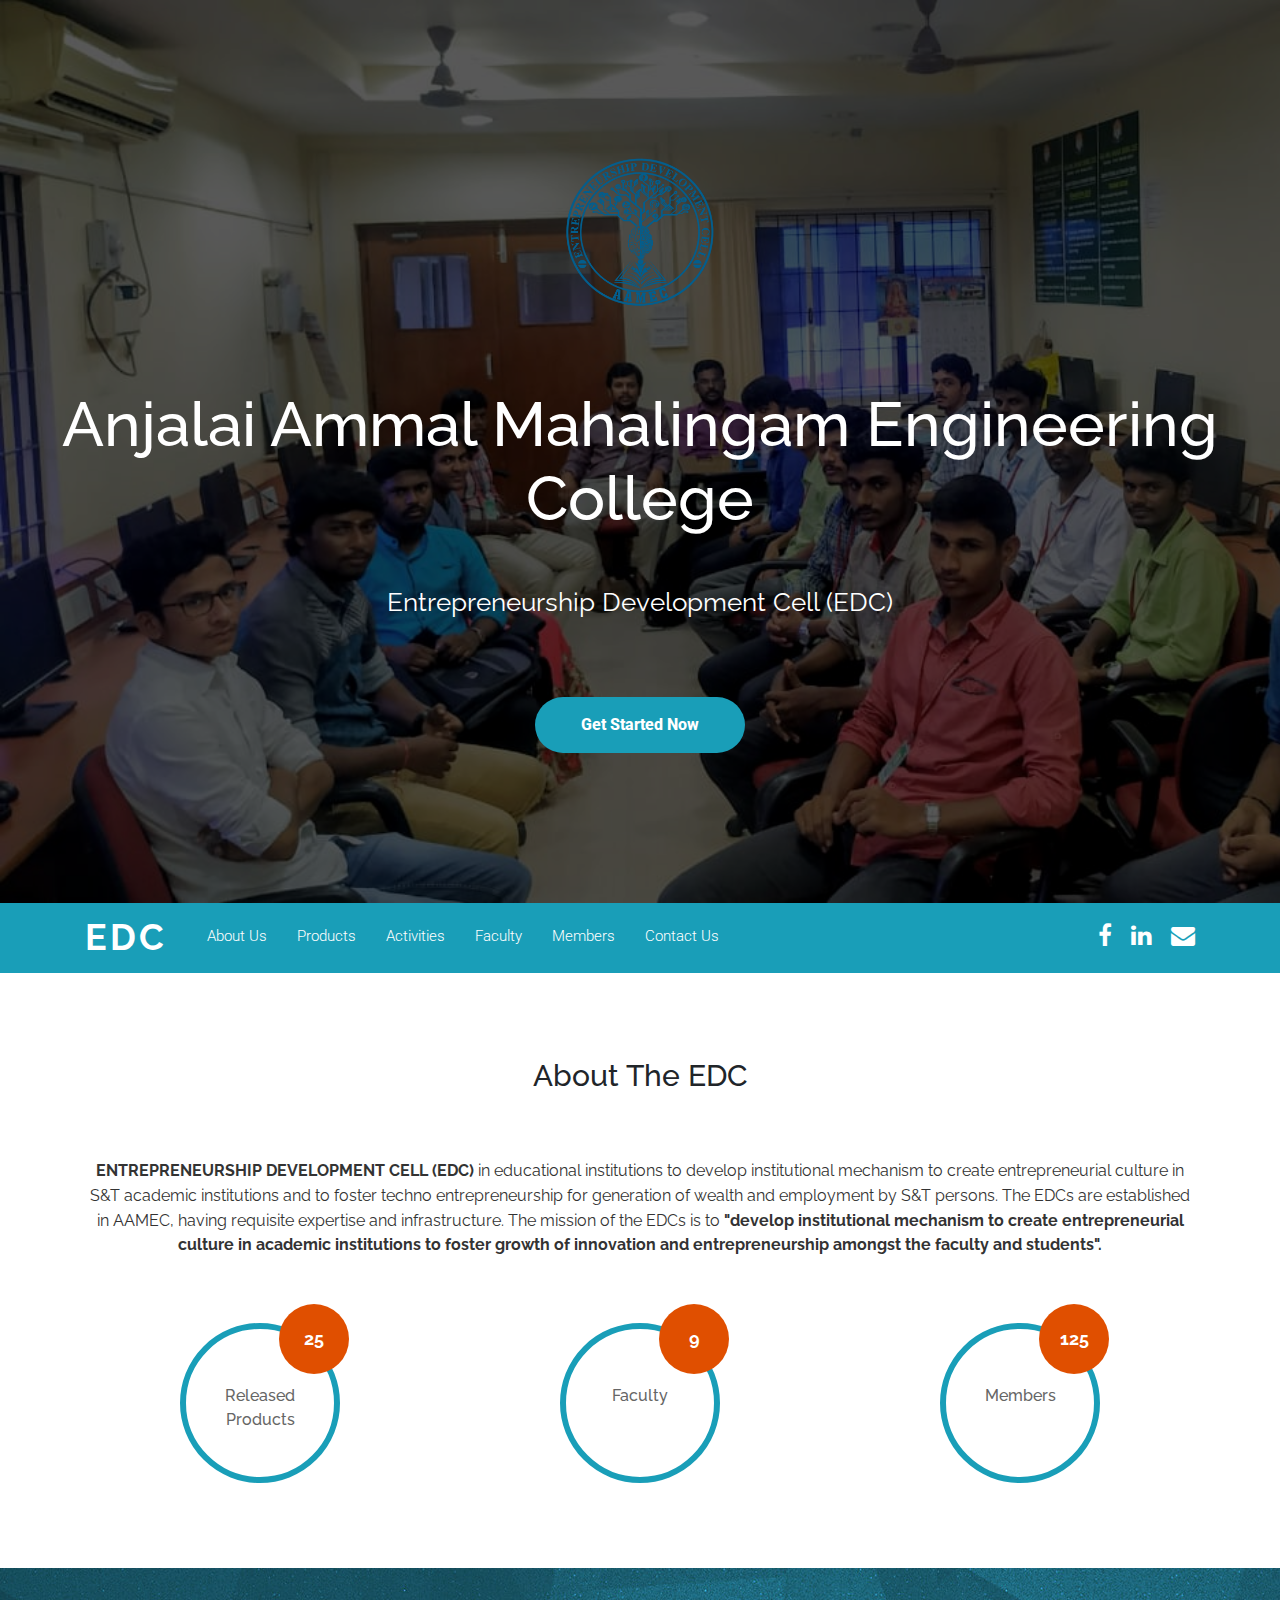
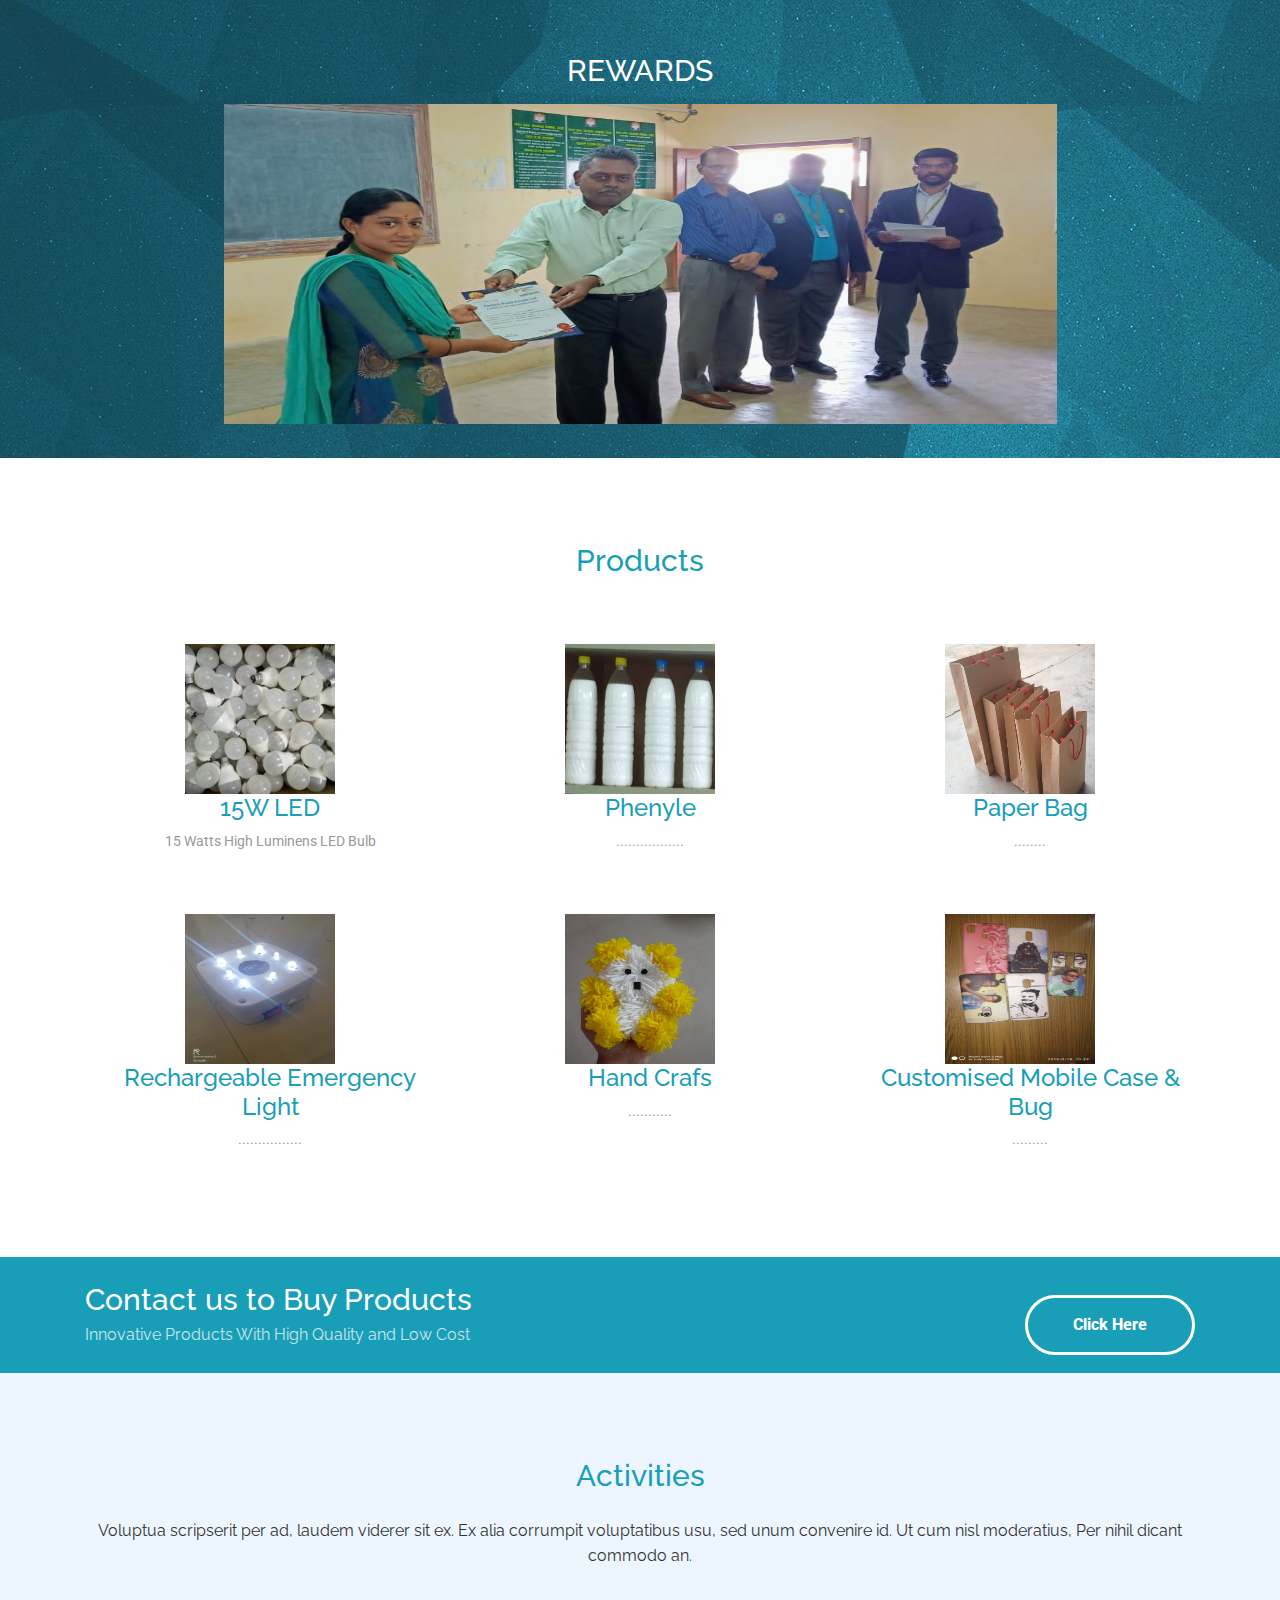
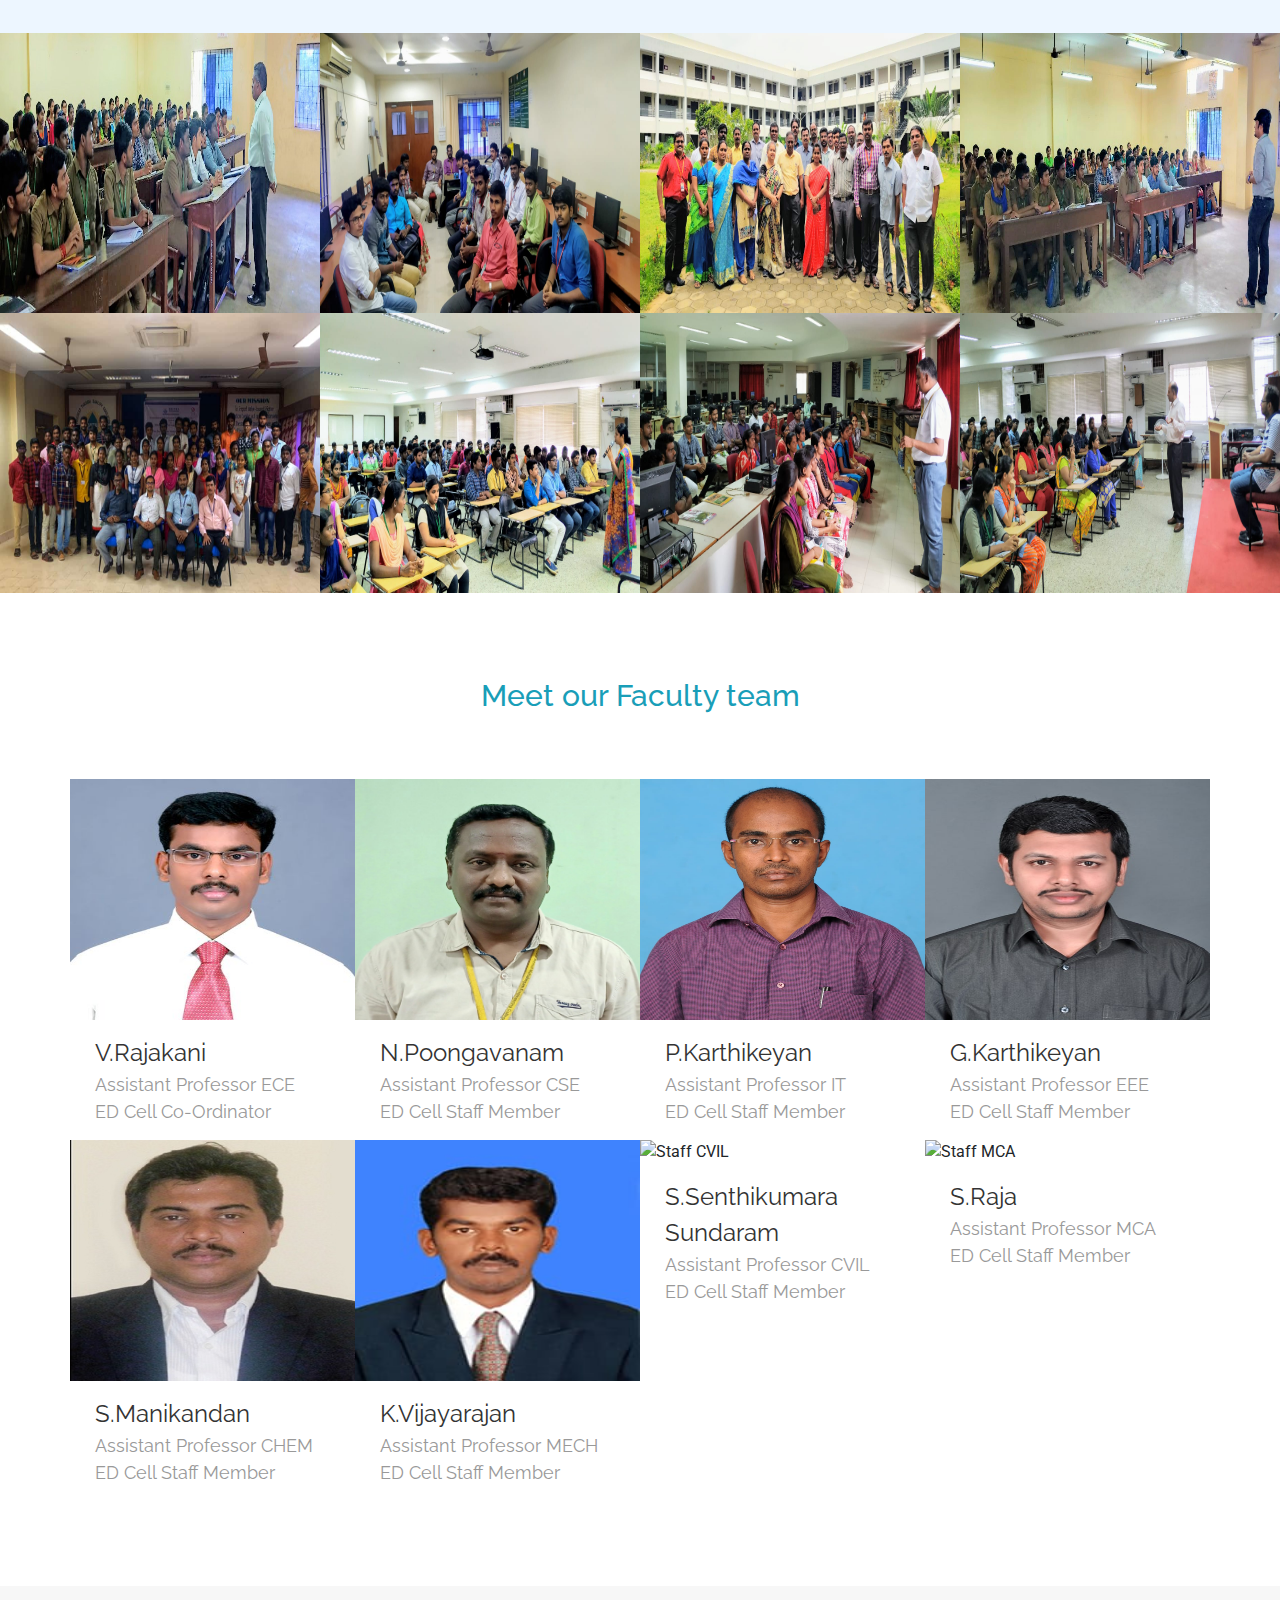
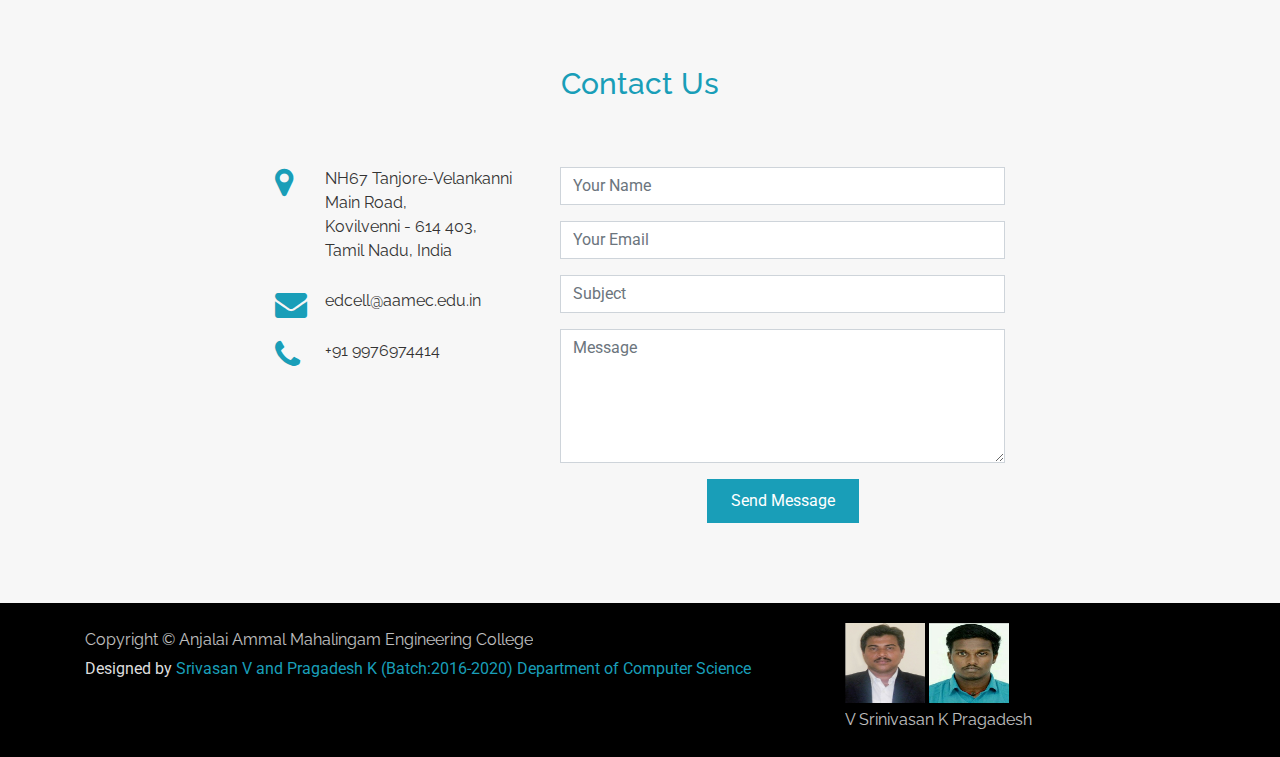
==== index.html @ e1f5ac82 "Add files via upload" ====
<!DOCTYPE html>
<html lang="en">

<head>
  <meta charset="utf-8">
  <title>AAMEC-EDC</title>
  <meta content="width=device-width, initial-scale=1.0" name="viewport">
  <meta content="" name="keywords">
  <meta content="" name="description">

  <!-- Facebook Opengraph integration: https://developers.facebook.com/docs/sharing/opengraph -->
  <meta property="og:title" content="">
  <meta property="og:image" content="">
  <meta property="og:url" content="">
  <meta property="og:site_name" content="">
  <meta property="og:description" content="">

 
  <!-- Favicon -->
  <link href="img/logo.png" rel="icon">

  <!-- Google Fonts -->
  <link href="https://fonts.googleapis.com/css?family=Raleway:400,500,700|Roboto:400,900" rel="stylesheet">

  <!-- Bootstrap CSS File -->
  <link href="lib/bootstrap/css/bootstrap.min.css" rel="stylesheet">

  <!-- Libraries CSS Files -->
  <link href="lib/font-awesome/css/font-awesome.min.css" rel="stylesheet">

  <!-- Main Stylesheet File -->
  <link href="css/style.css" rel="stylesheet">

  
</head>

<body>
  
  <!-- Hero -->

  <section class="hero">
    <div class="container text-center">
      <div class="row">
        
		<div class="col-md-12">
          <a class="hero-brand" href="index.html" title="Home"><img alt="EDC Logo" src="img/logo.png" height="163px" width="163px"></a>
        </div>
      </div>

      <div class="col-md-12">
        <h1>
           Anjalai Ammal Mahalingam Engineering College
          </h1>

        <p class="tagline">
          Entrepreneurship Development Cell (EDC)
        </p>
        <a class="btn btn-full" href="#about">Get Started Now</a>
      </div>
    </div>

  </section>
  <!-- /Hero -->

  <!-- Header -->
  <header id="header">
    <div class="container">

      <div id="logo" class="pull-left">
             <h1><a href="#hero">EDC</a></h1>
      </div>

      <nav id="nav-menu-container">
        <ul class="nav-menu">
          <li><a href="#about">About Us</a></li>
          <li><a href="#Products"> Products</a></li>
          <li><a href="#activities">Activities</a></li>
          <li><a href="#team">Faculty </a></li>
          <li><a href="EDC STUDENTS LIST.pdf"> Members</a></li>
            
          <li><a href="#contact">Contact Us</a></li>
        </ul>
      </nav>
      <!-- #nav-menu-container -->

      <nav class="nav social-nav pull-right d-none d-lg-inline">
        <a href="#"></a> <a href="https://www.facebook.com/AAMEC-EDC-2019-116481949732434/"><i class="fa fa-facebook"></i></a> <a href="#"><i class="fa fa-linkedin"></i></a> <a href="#"><i class="fa fa-envelope"></i></a>
      </nav>
    </div>
  </header>
  <!-- #header -->

  <!-- About -->

  <section class="about" id="about">
    <div class="container text-center">
      <h2>
          About The EDC
		  </h2>

      <p>
        <strong>ENTREPRENEURSHIP DEVELOPMENT CELL (EDC) </strong>in educational institutions to develop institutional mechanism to create entrepreneurial culture in S&T academic institutions and to foster techno entrepreneurship for generation of wealth and employment by S&T persons. The EDCs are established in AAMEC, having requisite expertise and infrastructure. The mission of the EDCs is to <strong>"develop institutional mechanism to create entrepreneurial culture in academic institutions to foster growth of innovation and entrepreneurship amongst the faculty and students".</strong>
      </p>

      <div class="row stats-row">
        

        <div class="stats-col text-center col-md-4 col-sm-6">
         <a href="#Products"><div class="circle">
            <span class="stats-no" data-toggle="counter-up">25</span> Released Products
          </div></a>
        </div>

        <div class="stats-col text-center col-md-4 col-sm-6">
          <a href="#team"><div class="circle">
            <span class="stats-no" data-toggle="counter-up">9</span>Faculty
          </div></a>
        </div>

        <div class="stats-col text-center col-md-4 col-sm-6">
          <a href="EDC STUDENTS LIST.pdf"><div class="circle">
            <span class="stats-no" data-toggle="counter-up">125</span> Members
          </div></a>
        </div>
      </div>
    </div>
  </section>
  <!-- /About -->
  <!-- Parallax -->

  <div class="block bg-primary block-pd-lg block-bg-overlay text-center" data-bg-img="img/parallax-bg.jpg" data-settings='{"stellar-background-ratio": 0.6}' data-toggle="parallax-bg">
    <h2>
       Rewards      </h2>

    
    <img alt="" class="gadgets-img hidden-md-down" src="img/parallax-bg1.jpg" height="320px" width="833px">
  </div>
  <!-- /Parallax -->
  <!-- Products -->
<section class="features" id="Products">
    <div class="container">
      <h2 class="text-center">
          Products
        </h2>

      <div class="row">
        <div class="feature-col col-lg-4 col-xs-12">
          <div class="card card-block text-center">
            <div>
              <div class="feature">
                <img alt="LED Bulb"  src="img/b.jpg" height="150px"> 
              </div>
            </div>
<div>
              <h3>
                  15W LED
                </h3>

              <p>
                15 Watts High Luminens LED Bulb
              </p>
            </div>
  
          </div>
        </div>

        <div class="feature-col col-lg-4 col-xs-12">
          <div class="card card-block text-center">
            <div>
              <div class="feature">
                <img alt="" class="gadgets-img hidden-md-down" src="img/phn.jpg" height="150px" width="150px"> 
              </div>
            </div>
<div>
              <h3>
                  Phenyle
                </h3>

              <p>
                .................
              </p>
            </div>
          </div>
        </div>

        <div class="feature-col col-lg-4 col-xs-12">
          <div class="card card-block text-center">
            <div>
              <div class="feature">
                <img alt="" class="gadgets-img hidden-md-down" src="img/paperbag.jpg" height="150px" width="150px"> 
              </div>
            </div>
<div>
              <h3>
                  Paper Bag
                </h3>

              <p>
                  ........
              </p>
            </div>
          </div>
        </div>
      </div>

      <div class="row">
        <div class="feature-col col-lg-4 col-xs-12">
          <div class="card card-block text-center">
            <div>
              <div class="feature">
                <img alt="" class="gadgets-img hidden-md-down" src="img/elight.jpeg" height="150px" width="150px"> 
              </div>
            </div>
<div>
              <h3>
                  Rechargeable Emergency Light
                </h3>

              <p>
                ................
              </p>
            </div>
          </div>
        </div>

        <div class="feature-col col-lg-4 col-xs-12">
          <div class="card card-block text-center">
            <div>
              <div class="feature">
                <img alt="" class="gadgets-img hidden-md-down" src="img/hand.jpeg" height="150px" width="150px"> 
              </div>
            </div>
<div>
              <h3>
                  Hand Crafs
                </h3>

              <p>
                ...........
              </p>
            </div>
          </div>
        </div>

        <div class="feature-col col-lg-4 col-xs-12">
          <div class="card card-block text-center">
            <div>
              <div class="feature">
                <img alt="" class="gadgets-img hidden-md-down" src="img/mobilecase.jpeg" height="150px" width="150px"> 
              </div>
            </div>
<div>
              <h3>
                  Customised Mobile Case & Bug
                </h3>

              <p>
                .........
              </p>
            </div>
          </div>
        </div>
      </div>
    </div>
  </section>
  <!-- /Products -->  
  <!-- Call to Action -->

  <section class="cta">
    <div class="container">
      <div class="row">
        <div class="col-lg-9 col-sm-12 text-lg-left text-center">
          <h2>
              Contact us to Buy Products
            </h2>

          <p>
           Innovative Products With High Quality and Low Cost  
          </p>
        </div>

        <div class="col-lg-3 col-sm-12 text-lg-right text-center">
          <a class="btn btn-ghost" href="#contact">Click Here</a>
        </div>
      </div>
    </div>
  </section>
  <!-- /Call to Action -->
  <!-- activities -->

  <section class="portfolio" id="activities">
    <div class="container text-center">
      <h2>
          Activities
        </h2>

      <p>
        Voluptua scripserit per ad, laudem viderer sit ex. Ex alia corrumpit voluptatibus usu, sed unum convenire id. Ut cum nisl moderatius, Per nihil dicant commodo an.
      </p>
    </div>

    <div class="portfolio-grid">
      <div class="row">
        <div class="col-lg-3 col-sm-6 col-xs-12">
         <div class="card card-block">
            <img alt="" src="img/pr4.jpg" height="280px" width="640px">
              <div class="portfolio-over">
                <div>
                  <h3 class="card-title">
                    Head of the Institution Speech
                  </h3>

                  <p class="card-text">
                    Motivational Speech On Innovation & Entrepreneurship By Our College Pricipal<b> Dr.S.N.Ramasawamy.</b> 
                  </p>
                </div>
              </div>
          </div> 
        </div>

        <div class="col-lg-3 col-sm-6 col-xs-12">
          <div class="card card-block">
            <img alt="" src="img/pr.jpg" height="280px" width="640px">
              <div class="portfolio-over">
                <div>
                  <h3 class="card-title">
                    ED Cell Meeting
                  </h3>

                  <p class="card-text">
                   ED Cell Meeting for ED Cell Staff and Student Members
                  </p>
                </div>
              </div>
          </div>
        </div>

        <div class="col-lg-3 col-sm-6 col-xs-12">
          <div class="card card-block">
            <img alt="" src="img/pr3.jpg" height="280px" width="640px">
              <div class="portfolio-over">
                <div>
                  <h3 class="card-title">
                    External Exposure For Staffs
                  </h3>

                  <p class="card-text">
                   ED Cell Staff Members Attented Two Weeks Faculty Development Program On Innovation & Entrepreneurship.<br>Sponsored by<br><b>EDI,Ahmedabad | NSTEDB, DST, GoI<br>[DST NIMAT Project 2019-2020]</b>  
                  </p>
                </div>
              </div>
          </div>
        </div>

        <div class="col-lg-3 col-sm-6 col-xs-12">
          <div class="card card-block">
            <img alt="" src="img/porf-1.jpg" height="280px" width="640px">
              <div class="portfolio-over">
                <div>
                  <h3 class="card-title">
                    Awareness Speech
                  </h3>

                  <p class="card-text">
                    Awareness of Entrepreneurship development Motivational speech by EDCstudent coordinator
                  </p>
                </div>
              </div>
          </div>
        </div>
      </div>

      <div class="row">
        <div class="col-lg-3 col-sm-6 col-xs-12">
          <div class="card card-block">
            <img alt="" src="img/pr5.jpg" height="280px" width="640px">
              <div class="portfolio-over">
                <div>
                  <h3 class="card-title">
                    Ideation Camp-SASTRA
                  </h3>

                  <p class="card-text">
                   ED Cell Students Attented 2 Days <b>Ideation Camp</b> At <b>SASTRA University</b>,Vallam.
                  </p>
                </div>
              </div>
          </div>
        </div>

        <div class="col-lg-3 col-sm-6 col-xs-12">
          <div class="card card-block">
            <img alt="" src="img/pr6.jpg" height="280px" width="640px">
              <div class="portfolio-over">
                <div>
                  <h3 class="card-title">
                     Workshop by External
                  </h3>

                  <p class="card-text">
                    Campus Drive Awareness Program
                  </p>
                </div>
              </div>
          </div>
        </div>

        <div class="col-lg-3 col-sm-6 col-xs-12">
          <div class="card card-block">
             <img alt="" src="img/pr7.jpg" height="280px" width="640px">
              <div class="portfolio-over">
                <div>
                  <h3 class="card-title">
                     MHRD Event : Story Telling
                  </h3>

                  <p class="card-text">
                   Story of Successful & Failure Entrepreneur.
                  </p>
                </div>
              </div> 
          </div>
        </div>

        <div class="col-lg-3 col-sm-6 col-xs-12">
          <div class="card card-block">
            <img alt="" src="img/pr8.jpg" height="280px" width="640px">
              <div class="portfolio-over">
                <div>
                  <h3 class="card-title">
                    Workshop by External
                  </h3>

                  <p class="card-text">
                    Awareness Program On innovation & Recent Trends
                  </p>
                </div>
              </div>
          </div>
        </div>
      </div>
    </div>
  </section>
  <!-- /Portfolio -->
  <!-- Team -->

  <section class="team" id="team">
    <div class="container">
      <h2 class="text-center">
          Meet our Faculty team
        </h2>

      <div class="row">
        <div class="col-sm-3 col-xs-6">
          <div class="card card-block">
        <img alt="" class="team-img" src="img/staffece.jpeg"height="241px" width="273px">
              <div class="card-title-wrap">
                <span class="card-title">V.Rajakani</span> <span class="card-text">Assistant Professor ECE<br>ED Cell Co-Ordinator</span>
              </div>
		  </div>
      </div>

      <div class="col-sm-3 col-xs-6">
        <div class="card card-block">
          <img alt="" class="team-img" src="img/staffcse.jpeg" height="241px" width="273px">
              <div class="card-title-wrap">
                <span class="card-title">N.Poongavanam</span> <span class="card-text">Assistant Professor CSE<br>ED Cell Staff Member</span>
              </div>
		</div>
      </div>

    <div class="col-sm-3 col-xs-6">
      <div class="card card-block">
         <img alt="" class="team-img" src="img/staffit.jpeg" height="241px" width="273px">
              <div class="card-title-wrap">
                <span class="card-title">P.Karthikeyan</span> <span class="card-text">Assistant Professor IT<br>ED Cell Staff Member</span>
              </div>
       </div>
    </div>

    <div class="col-sm-3 col-xs-6">
      <div class="card card-block">
         <img alt="" class="team-img" src="img/staffeee.jpeg" height="241px" width="273px">
              <div class="card-title-wrap">
                <span class="card-title">G.Karthikeyan </span> <span class="card-text">Assistant Professor EEE<br>ED Cell Staff Member</span>
              </div>           
    </div>
    </div>
    </div>
	<div class="row">
        <div class="col-sm-3 col-xs-6">
          <div class="card card-block">
            <img alt="" class="team-img" src="img/staffchem.jpeg" height="241px" width="273px">
              <div class="card-title-wrap">
                <span class="card-title">S.Manikandan </span> <span class="card-text">Assistant Professor CHEM<br>ED Cell Staff Member</span>
              </div>              
        </div>
      </div>

      <div class="col-sm-3 col-xs-6">
        <div class="card card-block">
          <img alt="" class="team-img" src="img/staffmech.jpeg"height="241px" width="273px">
              <div class="card-title-wrap">
                <span class="card-title">K.Vijayarajan</span> <span class="card-text">Assistant Professor MECH<br>ED Cell Staff Member</span>
              </div>              
      </div>
    </div>

    <div class="col-sm-3 col-xs-6">
      <div class="card card-block">
        <img alt="Staff CVIL" class="team-img" src="img/staffcvil.jpg">
              <div class="card-title-wrap">
                <span class="card-title">S.Senthikumara<br>Sundaram</span> <span class="card-text">Assistant Professor CVIL<br>ED Cell Staff Member</span>
              </div>              
    </div>
    </div>

    <div class="col-sm-3 col-xs-6">
      <div class="card card-block">
        <img alt="Staff MCA" class="team-img" src="img/staffmca.jpg">
              <div class="card-title-wrap">
                <span class="card-title">S.Raja</span> <span class="card-text">Assistant Professor MCA<br>ED Cell Staff Member</span>
              </div>             
    </div>
    </div>
    </div>
    </div>
    </div>
	
  </section>
  <!-- /Team -->
  <!-- @component: footer -->

  <section id="contact">
    <div class="container">
      <div class="row">
        <div class="col-md-12 text-center">
          <h2 class="section-title">Contact Us</h2>
        </div>
      </div>

      <div class="row justify-content-center">
        <div class="col-lg-3 col-md-4">
          <div class="info">
            <div>
              <i class="fa fa-map-marker"></i>
              <p>NH67 Tanjore-Velankanni Main Road,<br>Kovilvenni - 614 403,<br>Tamil Nadu, India</p>
            </div>

            <div>
              <i class="fa fa-envelope"></i>
              <p>edcell@aamec.edu.in</p>
            </div>

            <div>
              <i class="fa fa-phone"></i>
              <p>+91 9976974414</p>
            </div>

          </div>
        </div>

        <div class="col-lg-5 col-md-8">
          <div class="form">
            <div id="sendmessage">Your message has been sent. Thank you!</div>
            <div id="errormessage"></div>
            <form action="mail.php" method="post" role="form" class="contactForm">
              <div class="form-group">
                <input type="text" name="name" class="form-control" id="name" placeholder="Your Name" data-rule="minlen:4" data-msg="Please enter at least 4 chars" />
                <div class="validation"></div>
              </div>
              <div class="form-group">
                <input type="email" class="form-control" name="email" id="email" placeholder="Your Email" data-rule="email" data-msg="Please enter a valid email" />
                <div class="validation"></div>
              </div>
              <div class="form-group">
                <input type="text" class="form-control" name="subject" id="subject" placeholder="Subject" data-rule="minlen:4" data-msg="Please enter at least 8 chars of subject" />
                <div class="validation"></div>
              </div>
              <div class="form-group">
                <textarea class="form-control" name="message" rows="5" data-rule="required" data-msg="Please write something for us" placeholder="Message"></textarea>
                <div class="validation"></div>
              </div>
              <div class="text-center"><button type="submit">Send Message</button></div>
            </form>
          </div>
        </div>

      </div>
    </div>
  </section>

  <footer class="site-footer">
    <div class="bottom">
      <div class="container">
        <div class="row">

          <div class="col-lg-8 col-xs-12 text-lg-left text-center">
            <p class="copyright-text">
            Copyright © Anjalai Ammal Mahalingam Engineering College

            </p>
            <div class="credits">
              <!--
                All the links in the footer should remain intact.
                You can delete the links only if you purchased the pro version.
                Licensing information: https://bootstrapmade.com/license/
                Purchase the pro version with working PHP/AJAX contact form: https://bootstrapmade.com/buy/?theme=Bell
              -->
             Designed by <a href="#">Srivasan V  and Pragadesh K (Batch:2016-2020) Department of Computer Science</a>
            </div>
          </div>

          <div class="col-lg-4 col-xs-12 text-lg-left text-center">
            <img alt="" class="team-img" src="img/staffchem.jpeg" height="80px" width="80px">
			<img alt="" class="team-img" src="img/prag.jpeg" height="80px" width="80px">
            <br><p class="copyright-text">V Srinivasan K Pragadesh </p>		
          </div>

        </div>
      </div>
    </div>
  </footer>
  <a class="scrolltop" href="#"><span class="fa fa-angle-up"></span></a>


  <!-- Required JavaScript Libraries -->
  <script src="lib/jquery/jquery.min.js"></script>
  <script src="lib/jquery/jquery-migrate.min.js"></script>
  <script src="lib/superfish/hoverIntent.js"></script>
  <script src="lib/superfish/superfish.min.js"></script>
  <script src="lib/tether/js/tether.min.js"></script>
  <script src="lib/stellar/stellar.min.js"></script>
  <script src="lib/bootstrap/js/bootstrap.bundle.min.js"></script>
  <script src="lib/counterup/counterup.min.js"></script>
  <script src="lib/waypoints/waypoints.min.js"></script>
  <script src="lib/easing/easing.js"></script>
  <script src="lib/stickyjs/sticky.js"></script>
  <script src="lib/parallax/parallax.js"></script>
  <script src="lib/lockfixed/lockfixed.min.js"></script>

  <!-- Template Specisifc Custom Javascript File -->
  <script src="js/custom.js"></script>

  <script src="contactform/contactform.js"></script>

</body>
</html>
---- css/style.css ----
/*
    Theme Name: Bell
    Theme URL: https://bootstrapmade.com/bell-free-bootstrap-4-template/
    Author: BootstrapMade.com
    Author URL: https://bootstrapmade.com
*/

h1,
h2,
h3,
h4,
h5,
h6 {
  font-family: "Raleway", Helvetica, Arial, sans-serif;
}

p {
  line-height: 1.55;
  color: #333;
  font-size: 400;
  font-family: "Raleway", Helvetica, Arial, sans-serif;
}

h1 {
  font-size: 62px;
}

h2 {
  font-size: 30px;
  margin-bottom: 65px;
}

h3 {
  font-size: 24px;
}

h4 {
  font-size: 18px;
}

/* ==================================================
  General
  ================================================== */

a {
  transition: 0.5s;
}

/* ==================================================
  Elements
  ================================================== */

.btn {
  background-color: #199EB8;
  font-family: "Roboto", Helvetica, Arial, sans-serif;
  font-weight: 800;
  color: #fff;
  padding: 15px 45px;
  border-radius: 50px;
}

.btn:hover {
  background-color: #E04F00;
  color: #fff;
}

.btn:focus {
  color: #fff;
}

.btn-ghost {
  border: 3px solid #fff;
  background-color: transparent;
}

.btn-ghost:hover {
  background-color: #fff;
  color: #199EB8;
}

section {
  padding: 85px 0;
}

.card {
  position: relative;
  padding: 0;
  border: 0;
  border-radius: 0;
  margin: 0;
  overflow: hidden;
}

a:hover {
  text-decoration: none !important;
}

.scrolltop {
  display: none;
  position: fixed;
  bottom: 15px;
  right: 15px;
  width: 42px;
  height: 42px;
  border-radius: 50%;
  background: #199EB8;
  color: #fff;
  text-align: center;
  font-size: 24px;
}

.scrolltop:hover,
.scrolltop:active,
.scrolltop:focus {
  color: #fff !important;
  opacity: .75;
}

/* ==================================================
  Hero Styling
================================================== */

.hero {
  display: table;
  position: relative;
  background-image: url(../img/cover.jpg);
  background-size: cover;
  padding: 150px 0;
  color: #fff;
  width: 100%;
  height: 100vh;
}

.hero:after {
  content: '';
  z-index: 0;
  position: absolute;
  background: rgba(0, 0, 0, 0.65);
  width: 100%;
  height: 100%;
  left: 0;
  top: 0;
}

.hero .container {
  position: relative;
  z-index: 1;
  text-align: center;
  display: table-cell;
  vertical-align: middle;
  width: 100%;
}

.hero-brand {
  margin-bottom: 75px;
  display: inline-block;
}

.hero-brand:hover {
  opacity: .75;
}

.tagline {
  font-family: "Raleway", Helvetica, Arial, sans-serif;
  font-size: 26px;
  margin: 45px 0 75px 0;
  color: #fff;
}

/* ==================================================
  Header Styling
================================================== */

#header {
  background: #199EB8;
  height: 70px;
}

#header #logo {
  margin: 14px 25px 0 0;
}

#header #logo h1 {
  font-size: 36px;
  margin: 0;
  padding: 2px 0;
  line-height: 1;
  font-family: "Raleway", Helvetica, Arial, sans-serif;
  font-weight: 700;
  letter-spacing: 3px;
  text-transform: uppercase;
}

#header #logo h1 a,
#header #logo h1 a:hover {
  color: #fff;
}

#header #logo img {
  padding: 0;
  margin: 0;
  max-height: 40px;
}

#header .social-nav {
  margin-top: 15px;
}

#header .social-nav a {
  font-size: 24px;
  margin-left: 15px;
  color: #fff;
}

#header .social-nav a:hover {
  color: rgba(255, 255, 255, 0.75);
}

/*--------------------------------------------------------------
# Navigation Menu
--------------------------------------------------------------*/

/* Nav Menu Essentials */

.nav-menu,
.nav-menu * {
  margin: 0;
  padding: 0;
  list-style: none;
}

.nav-menu ul {
  position: absolute;
  display: none;
  top: 100%;
  left: 0;
  z-index: 99;
}

.nav-menu li {
  position: relative;
  white-space: nowrap;
}

.nav-menu > li {
  float: left;
}

.nav-menu li:hover > ul,
.nav-menu li.sfHover > ul {
  display: block;
}

.nav-menu ul ul {
  top: 0;
  left: 100%;
}

.nav-menu ul li {
  min-width: 180px;
}

/* Nav Menu Arrows */

.sf-arrows .sf-with-ul {
  padding-right: 30px;
}

.sf-arrows .sf-with-ul:after {
  content: "\f107";
  position: absolute;
  right: 15px;
  font-family: FontAwesome;
  font-style: normal;
  font-weight: normal;
}

.sf-arrows ul .sf-with-ul:after {
  content: "\f105";
}

/* Nav Meu Container */

#nav-menu-container {
  margin: 0;
}

/* Nav Meu Styling */

.nav-menu a {
  padding: 22px 15px 18px 15px;
  text-decoration: none;
  display: inline-block;
  color: #fff;
  font-family: "Roboto", Helvetica, Arial, sans-serif;
  font-weight: 300;
  font-size: 15px;
  outline: none;
}

.nav-menu a:hover,
.nav-menu li:hover > a,
.nav-menu .menu-active > a {
  color: rgba(255, 255, 255, 0.75);
}

.nav-menu ul {
  margin: 4px 0 0 15px;
  box-shadow: 0px 0px 1px 1px rgba(0, 0, 0, 0.08);
}

.nav-menu ul li {
  background: #fff;
  border-top: 1px solid #f4f4f4;
}

.nav-menu ul li:first-child {
  border-top: 0;
}

.nav-menu ul li:hover {
  background: #199EB8;
  transition: 0.3s;
}

.nav-menu ul li a {
  color: #333;
  transition: none;
  padding: 10px 15px;
}

.nav-menu ul li a:hover {
  color: #fff;
}

.nav-menu ul ul {
  margin: 0;
}

/* Mobile Nav Toggle */

#mobile-nav-toggle {
  position: fixed;
  right: 0;
  top: 0;
  z-index: 999;
  margin: 8px 10px 0 0;
  border: 0;
  background: none;
  font-size: 24px;
  display: none;
  transition: all 0.4s;
  outline: none;
  cursor: pointer;
}

#mobile-nav-toggle i {
  color: #fff;
}

/* Mobile Nav Styling */

#mobile-nav {
  position: fixed;
  top: 0;
  padding-top: 18px;
  bottom: 0;
  z-index: 998;
  background: rgba(0, 0, 0, 0.9);
  left: -260px;
  width: 260px;
  overflow-y: auto;
  transition: 0.4s;
}

#mobile-nav ul {
  padding: 0;
  margin: 0;
  list-style: none;
}

#mobile-nav ul li {
  position: relative;
}

#mobile-nav ul li a {
  color: #fff;
  font-size: 16px;
  overflow: hidden;
  padding: 10px 22px 10px 15px;
  position: relative;
  text-decoration: none;
  width: 100%;
  display: block;
  outline: none;
}

#mobile-nav ul li a:hover {
  color: #fff;
}

#mobile-nav ul li li {
  padding-left: 30px;
}

#mobile-nav ul .menu-has-children i {
  position: absolute;
  right: 0;
  z-index: 99;
  padding: 15px;
  cursor: pointer;
  color: #fff;
}

#mobile-nav ul .menu-has-children i.fa-chevron-up {
  color: #199EB8;
}

#mobile-nav ul .menu-item-active {
  color: #199EB8;
}

#mobile-body-overly {
  width: 100%;
  height: 100%;
  z-index: 997;
  top: 0;
  left: 0;
  position: fixed;
  background: rgba(0, 0, 0, 0.6);
  display: none;
}

/* Mobile Nav body classes */

body.mobile-nav-active {
  overflow: hidden;
}

body.mobile-nav-active #mobile-nav {
  left: 0;
}

body.mobile-nav-active #mobile-nav-toggle {
  color: #fff;
}

/* ==================================================
  Stats Styling
================================================== */

.stats-row {
  margin-top: 65px;
}

.stats-col .circle {
  display: inline-block;
  width: 160px;
  height: 160px;
  font-family: "Raleway", Helvetica, Arial, sans-serif;
  font-weight: 500;
  color: #666;
  border: 6px solid #199EB8;
  border-radius: 50%;
  padding: 55px 25px 0 25px;
  position: relative;
}

.stats-col .circle .stats-no {
  color: #fff;
  width: 70px;
  height: 70px;
  line-height: 70px;
  top: -25px;
  right: -15px;
  font-family: "Raleway", Helvetica, Arial, sans-serif;
  font-size: 18px;
  background-color: #E04F00;
  position: absolute;
  border-radius: 50%;
  font-weight: 700;
}

/* ==================================================
  Parallax Styling
  ================================================== */

.block {
  color: #fff;
  height: 490px;
  overflow: hidden;
  padding-top: 85px;
}

.block h2 {
  text-transform: uppercase;
  margin-bottom: 15px;
}

.block p {
  color: #fff;
  margin-bottom: 45px;
}

/* ==================================================
  Features Styling
  ================================================== */

.features {
  padding-bottom: 45px;
}

.features h2 {
  color: #199EB8;
}

.feature-col {
  display: table;
  padding-bottom: 45px;
}

.feature-col > div > div {
  display: table-cell;
  vertical-align: middle;
}

.feature-col > div > div:last-child {
  padding-left: 20px;
}

.feature-col .feature-icon {
  width: 70px;
  height: 70px;
  margin-bottom: 15px;
  background: #199EB8;
  color: #fff;
  font-size: 24px;
  text-align: center;
  line-height: 70px;
  border-radius: 50%;
  display: inline-block;
}

.feature-col h3 {
  color: #199EB8;
}

.feature-col p {
  font-family: "Roboto", Helvetica, Arial, sans-serif;
  font-size: 14px;
  color: #999;
}

/* ==================================================
  Call-to-action Styling
  ================================================== */

.cta {
  background-color: #199EB8;
  padding: 25px 0;
}

.cta h2 {
  margin-bottom: 5px;
}

.cta h2,
.cta p {
  color: #fff;
}

.cta p {
  margin-bottom: 0;
  opacity: .75;
}

.cta .btn-ghost {
  position: relative;
  top: 13px;
}

/* ==================================================
  Portfolio Styling
  ================================================== */

.portfolio {
  background-color: #edf6ff;
  padding-bottom: 0;
}

.portfolio h2 {
  color: #199EB8;
  margin-bottom: 25px;
}

.portfolio-grid {
  margin-top: 65px;
}

.portfolio-grid .row {
  margin: 0;
}

.portfolio-grid .row > div {
  padding: 0;
}

.portfolio-grid .row > div .card img {
  width: 100%;
}

.portfolio-grid .row > div .card .portfolio-over {
  position: absolute;
  display: table-cell;
  vertical-align: middle;
  width: 100%;
  height: 100%;
  background: rgba(0, 0, 0, 0.8);
  top: 0;
  left: 0;
  text-align: center;
  opacity: 0;
  visibility: hidden;
  transition: all 0.3s ease;
}

.portfolio-grid .row > div .card .portfolio-over > div {
  position: relative;
  top: 50%;
  -webkit-transform: translateY(-50%);
  transform: translateY(-50%);
}

.portfolio-grid .row > div .card .portfolio-over .card-title {
  color: #fff;
  font-size: 30px;
}

.portfolio-grid .row > div .card .portfolio-over .card-text {
  color: #fff;
  opacity: .75;
  padding: 0 45px;
}

.portfolio-grid .row > div .card:hover .portfolio-over {
  opacity: 1;
  visibility: visible;
}

/* ==================================================
  Team Styling
  ================================================== */

.team h2 {
  color: #199EB8;
}

.team .col-sm-3 {
  padding: 0;
}

.team .card > a {
  display: block;
}

.team .card img {
  width: 100%;
}

.team .card h4 {
  color: #fff;
  text-transform: uppercase;
}

.team .card p {
  font-size: 11px;
  color: #fff;
  opacity: .75;
  margin: 0;
  padding: 0 35px;
}

.team .card .social-nav {
  margin-bottom: 45px;
}

.team .card .social-nav a {
  color: #fff;
  font-size: 16px;
  margin: 0 4px;
}

.team .card .social-nav a:hover {
  opacity: .75;
}

.team .card:hover .team-over {
  opacity: 1;
  visibility: visible;
}

.team .card:hover .card-title-wrap {
  background-color: #199EB8;
}

.team .card:hover .card-title-wrap .card-title,
.team .card:hover .card-title-wrap .card-text {
  color: #fff;
}

.team .team-over {
  padding-top: 45px;
  position: absolute;
  width: 100%;
  height: 100%;
  background: rgba(0, 0, 0, 0.8);
  top: 0;
  left: 0;
  text-align: center;
  opacity: 0;
  visibility: hidden;
  transition: all 0.3s ease;
}

.team .card-title-wrap {
  padding: 15px 25px;
  position: relative;
  z-index: 9;
  background-color: #fff;
}

.team .card-title-wrap .card-title,
.team .card-title-wrap .card-text {
  font-family: "Raleway", Helvetica, Arial, sans-serif;
  display: block;
  margin: 0;
}

.team .card-title-wrap .card-title {
  font-size: 24px;
  color: #333;
}

.team .card-title-wrap .card-text {
  font-size: 18px;
  color: #999;
}

/* ==================================================
  Contact Section
  ================================================== */

#contact {
  background: #f7f7f7;
  padding: 80px 0;
}

#contact h2 {
  font-family: "Raleway", Helvetica, Arial, sans-serif;
  color: #199EB8;
}

#contact .info i {
  font-size: 32px;
  color: #199EB8;
  float: left;
}

#contact .info p {
  padding: 0 0 10px 50px;
  line-height: 24px;
}

#contact .form #sendmessage {
  color: #199EB8;
  border: 1px solid #199EB8;
  display: none;
  text-align: center;
  padding: 15px;
  font-weight: 600;
  margin-bottom: 15px;
}

#contact .form #errormessage {
  color: red;
  display: none;
  border: 1px solid red;
  text-align: center;
  padding: 15px;
  font-weight: 600;
  margin-bottom: 15px;
}

#contact .form #sendmessage.show,
#contact .form #errormessage.show,
#contact .form .show {
  display: block;
}

#contact .form .validation {
  color: red;
  display: none;
  margin: 0 0 20px;
  font-weight: 400;
  font-size: 13px;
}

#contact .form input,
#contact .form textarea {
  border-radius: 0;
  box-shadow: none;
}

#contact .form button[type="submit"] {
  background: #199EB8;
  border: 0;
  padding: 10px 24px;
  color: #fff;
  transition: 0.4s;
}

#contact .form button[type="submit"]:hover {
  background: #23c2e1;
}

/* ==================================================
  Footer Styling
  ================================================== */

.site-footer {
  background-color: #111;
  padding: 0;
}

.site-footer h2,
.site-footer p {
  color: #fff;
}

.site-footer p {
  opacity: .75;
  line-height: 2.0925;
}

.site-footer h2,
.site-footer .btn {
  margin-bottom: 25px;
}

.site-footer .social-nav a {
  color: #fff;
  opacity: .25;
}

.site-footer .social-nav a:hover {
  opacity: 1;
}

.site-footer .bottom {
  background-color: #000;
  padding: 20px 0;
}

.site-footer .bottom .list-inline,
.site-footer .bottom p {
  margin: 0;
}

.site-footer .bottom .list-inline {
  position: relative;
  top: 5px;
}

.site-footer .bottom .list-inline a {
  color: #fff;
  font-family: "Roboto", Helvetica, Arial, sans-serif;
  margin-right: 15px;
}

.site-footer .bottom .list-inline a:hover {
  color: #199EB8;
}

.site-footer .credits {
  color: #ddd;
}

.site-footer .credits a {
  color: #199EB8;
}

/* ==================================================
  Responsive Styling
  ================================================== */

@media (max-width: 768px) {
  #header {
    height: 50px;
  }

  #header #logo {
    margin: 10px 0 0 0;
  }

  #header #logo h1 {
    padding: 2px 0;
    font-size: 26px;
  }

  #header #logo img {
    max-height: 30px;
  }

  #nav-menu-container {
    display: none;
  }

  #mobile-nav-toggle {
    display: inline;
  }
}

@media (max-width: 767px) {
  .block {
    padding-left: 30px;
    padding-right: 30px;
  }
}

@media (max-width: 61.9em) {
  section,
  .block,
  .cta {
    padding: 35px 0;
  }

  .features {
    padding-bottom: 5px;
  }

  p,
  .block p {
    margin: 0;
  }

  .hero-brand {
    margin-bottom: 35px;
  }

  .tagline {
    margin: 35px 0;
  }

  h1 {
    font-size: 32px;
    margin: 0;
  }

  h2,
  .tagline {
    font-size: 24px;
  }

  h2 {
    margin-bottom: 25px;
  }

  h3 {
    font-size: 14px;
  }

  .hero {
    padding: 75px 0;
  }

  .stats-col {
    margin-bottom: 25px;
  }

  .block {
    height: auto;
  }

  .feature-col {
    padding-bottom: 30px;
  }

  .portfolio-grid .card h3.card-title {
    font-size: 18px !important;
  }

  .portfolio-grid .card .card-text {
    font-size: 13px;
  }

  .team .team-over {
    padding-top: 20px;
  }

  .team .card .social-nav {
    margin-bottom: 15px;
    padding: 0;
  }

  .site-footer .social-nav {
    margin-bottom: 35px;
  }

  .site-footer .list-inline {
    text-align: center;
    padding-bottom: 15px;
  }

  .site-footer .list-inline li {
    display: inline-block;
  }
}
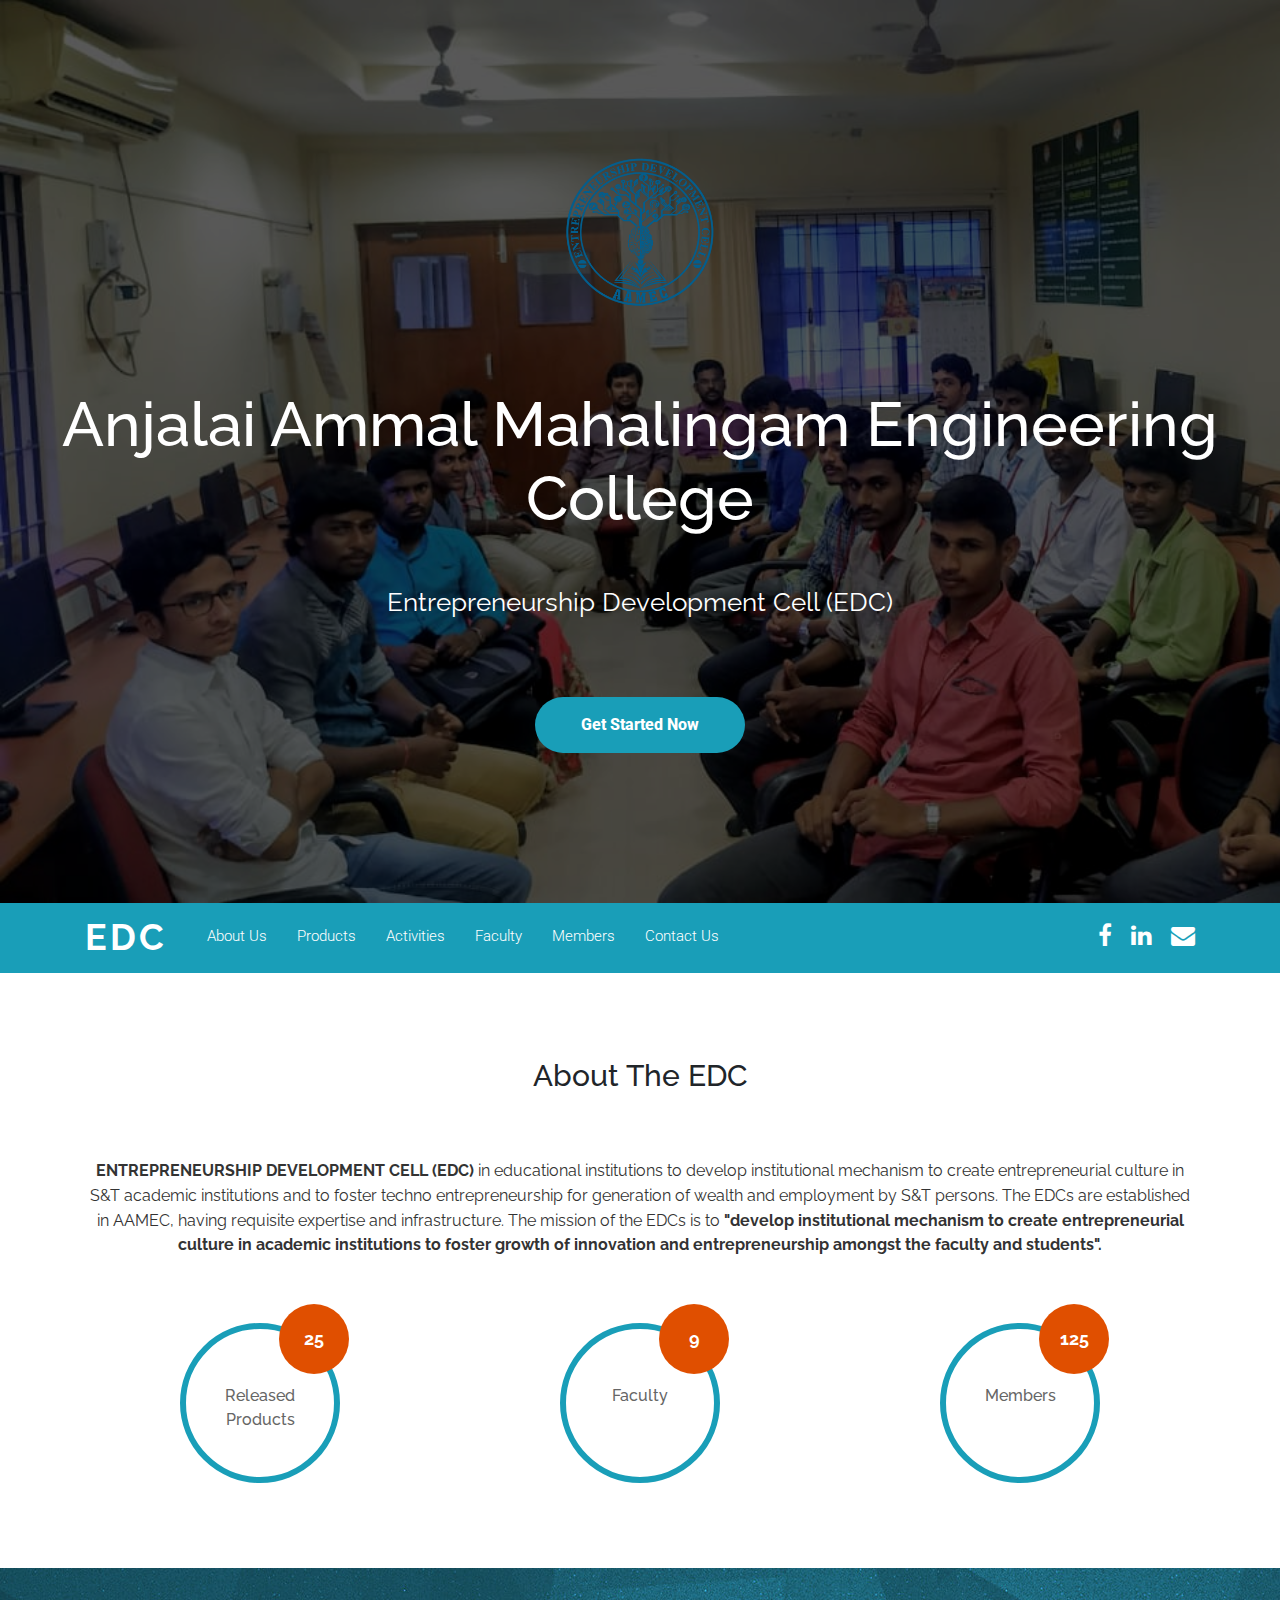
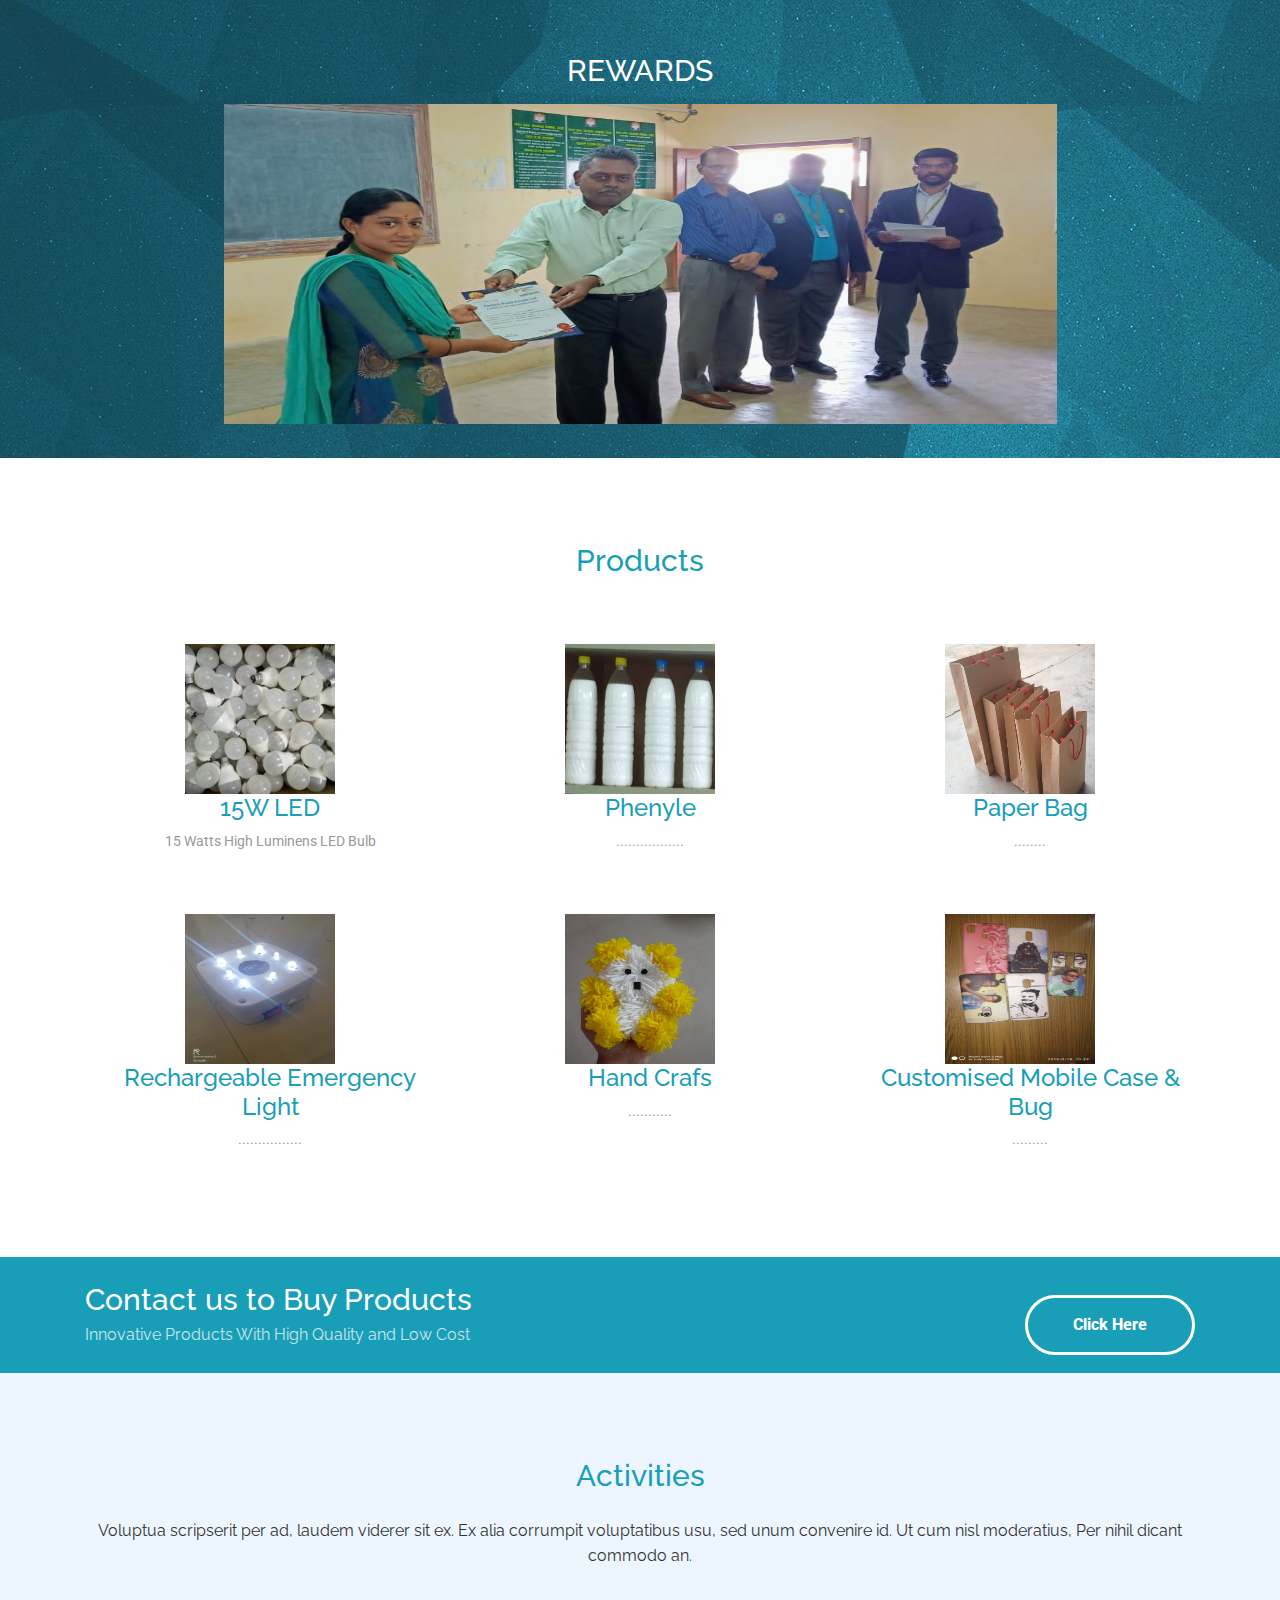
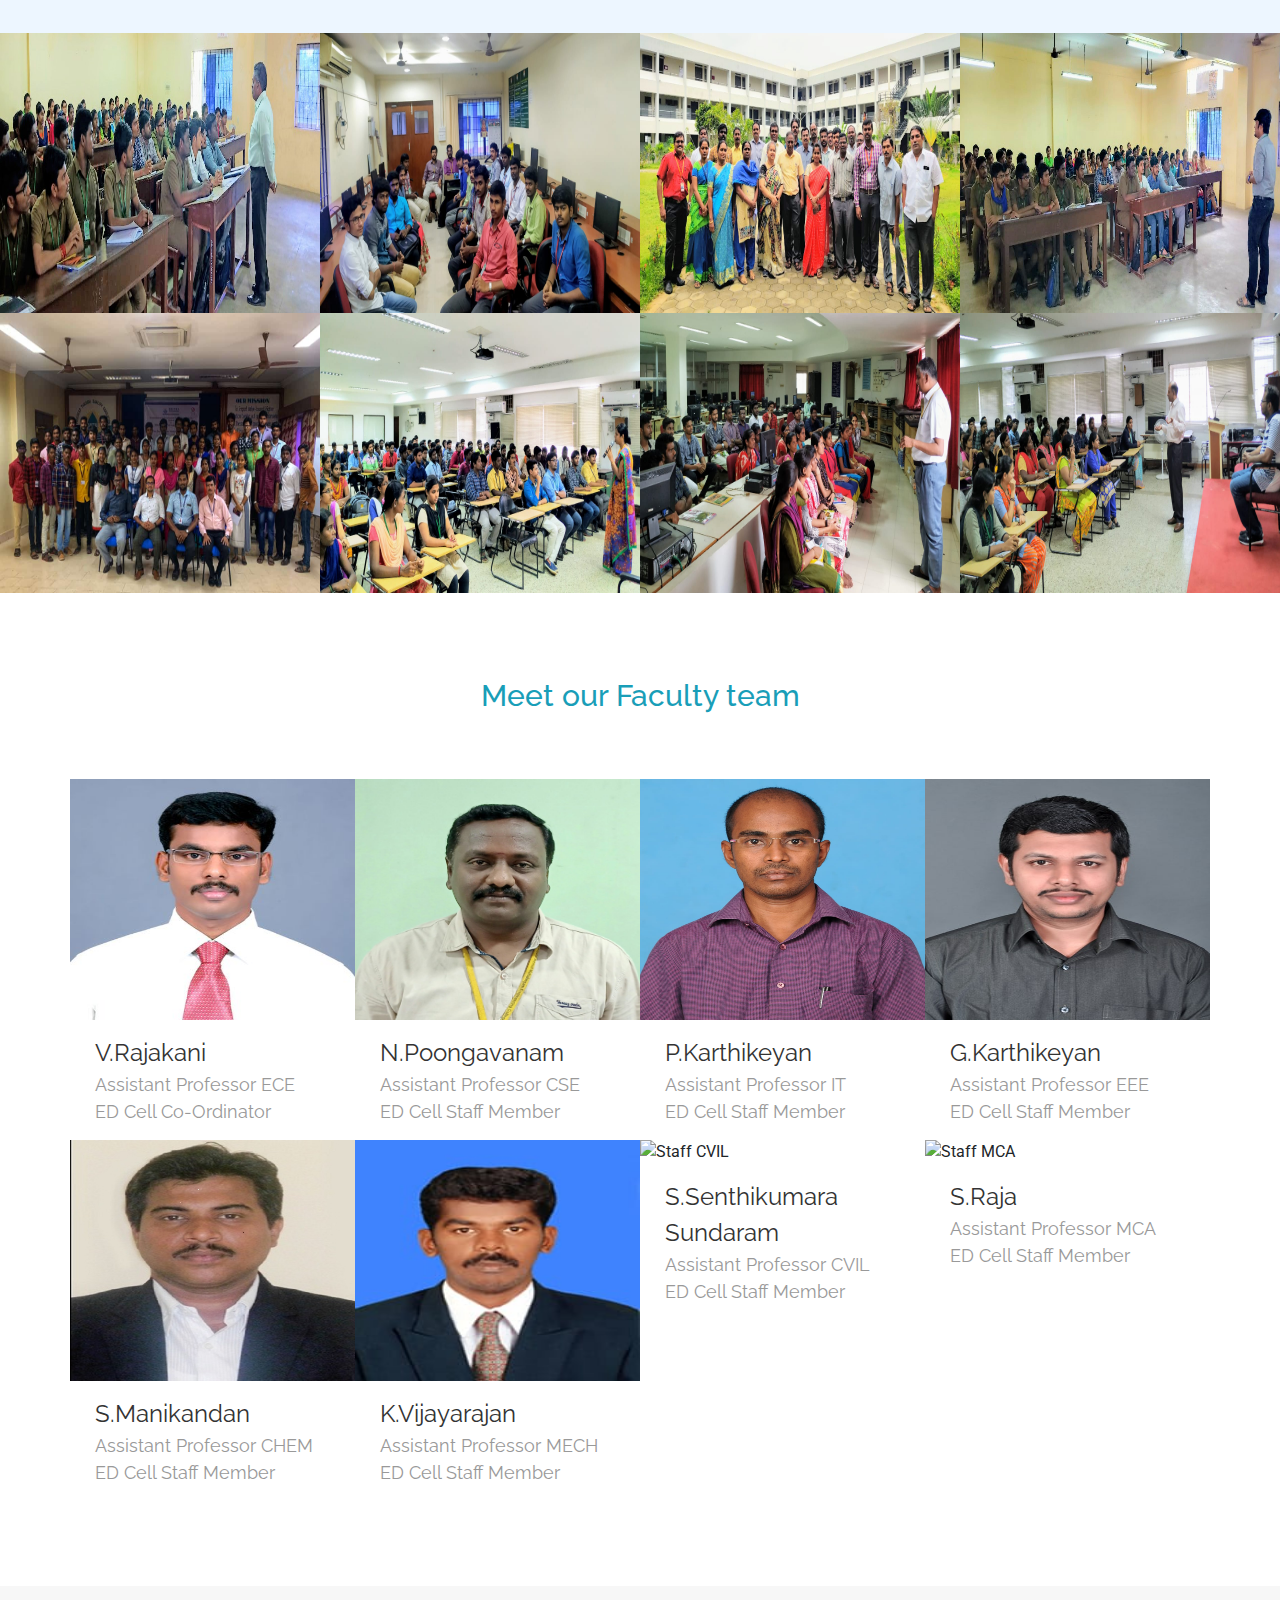
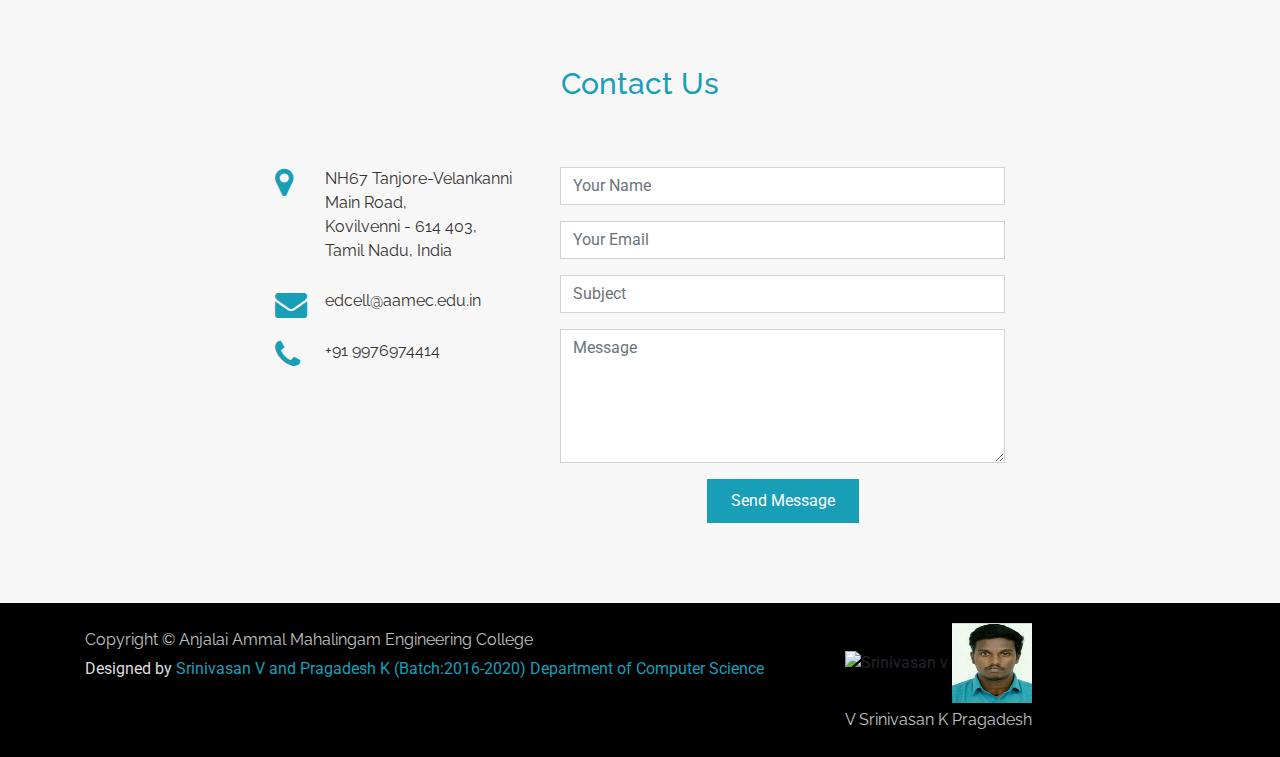
==== commit a742af96: "Update index.html" ====
--- a/index.html
+++ b/index.html
@@ -607,13 +607,13 @@
                 Licensing information: https://bootstrapmade.com/license/
                 Purchase the pro version with working PHP/AJAX contact form: https://bootstrapmade.com/buy/?theme=Bell
               -->
-             Designed by <a href="#">Srivasan V  and Pragadesh K (Batch:2016-2020) Department of Computer Science</a>
+             Designed by <a href="#">Srinivasan V  and Pragadesh K (Batch:2016-2020) Department of Computer Science</a>
             </div>
           </div>
 
           <div class="col-lg-4 col-xs-12 text-lg-left text-center">
-            <img alt="" class="team-img" src="img/staffchem.jpeg" height="80px" width="80px">
-			<img alt="" class="team-img" src="img/prag.jpeg" height="80px" width="80px">
+            <img alt="Srinivasan v" class="team-img" src="img/srinivasan.jpg" height="80px" width="80px">
+			<img alt="Pragadesh K" class="team-img" src="img/prag.jpeg" height="80px" width="80px">
             <br><p class="copyright-text">V Srinivasan K Pragadesh </p>		
           </div>
 
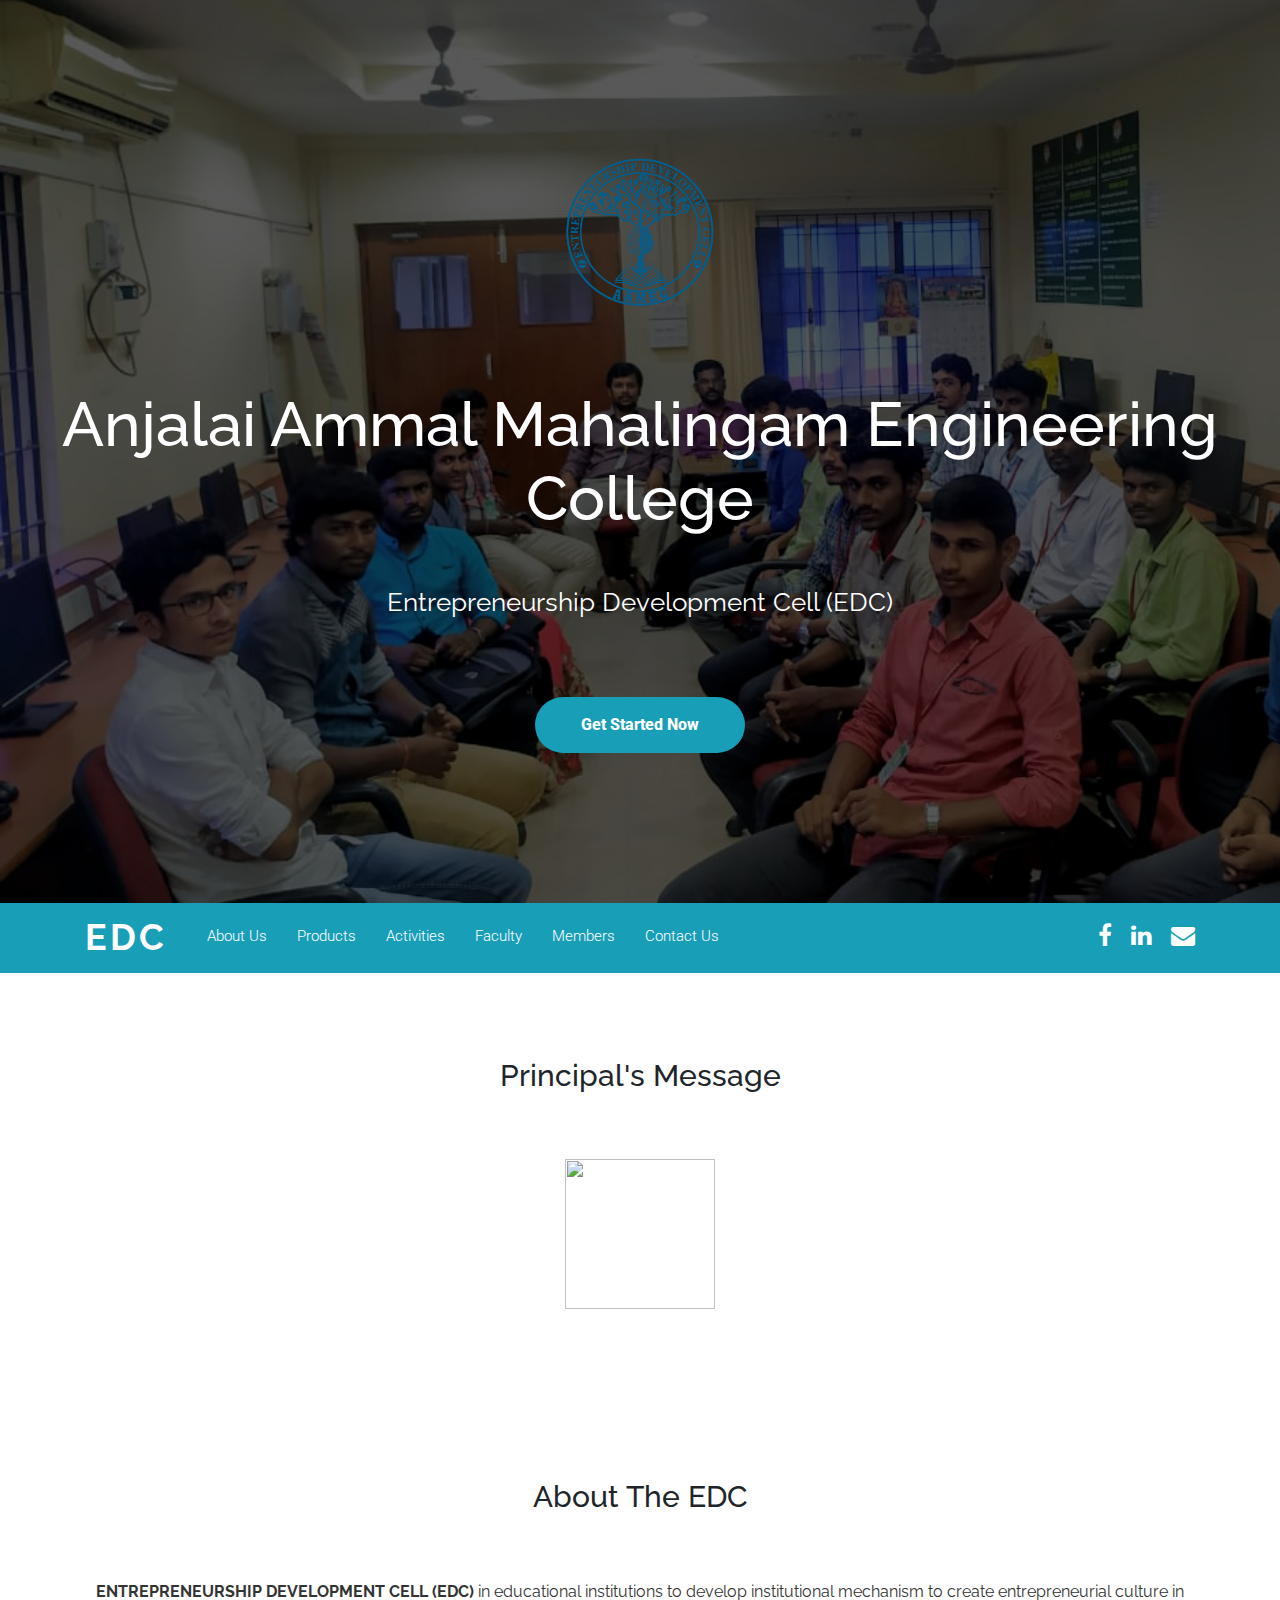
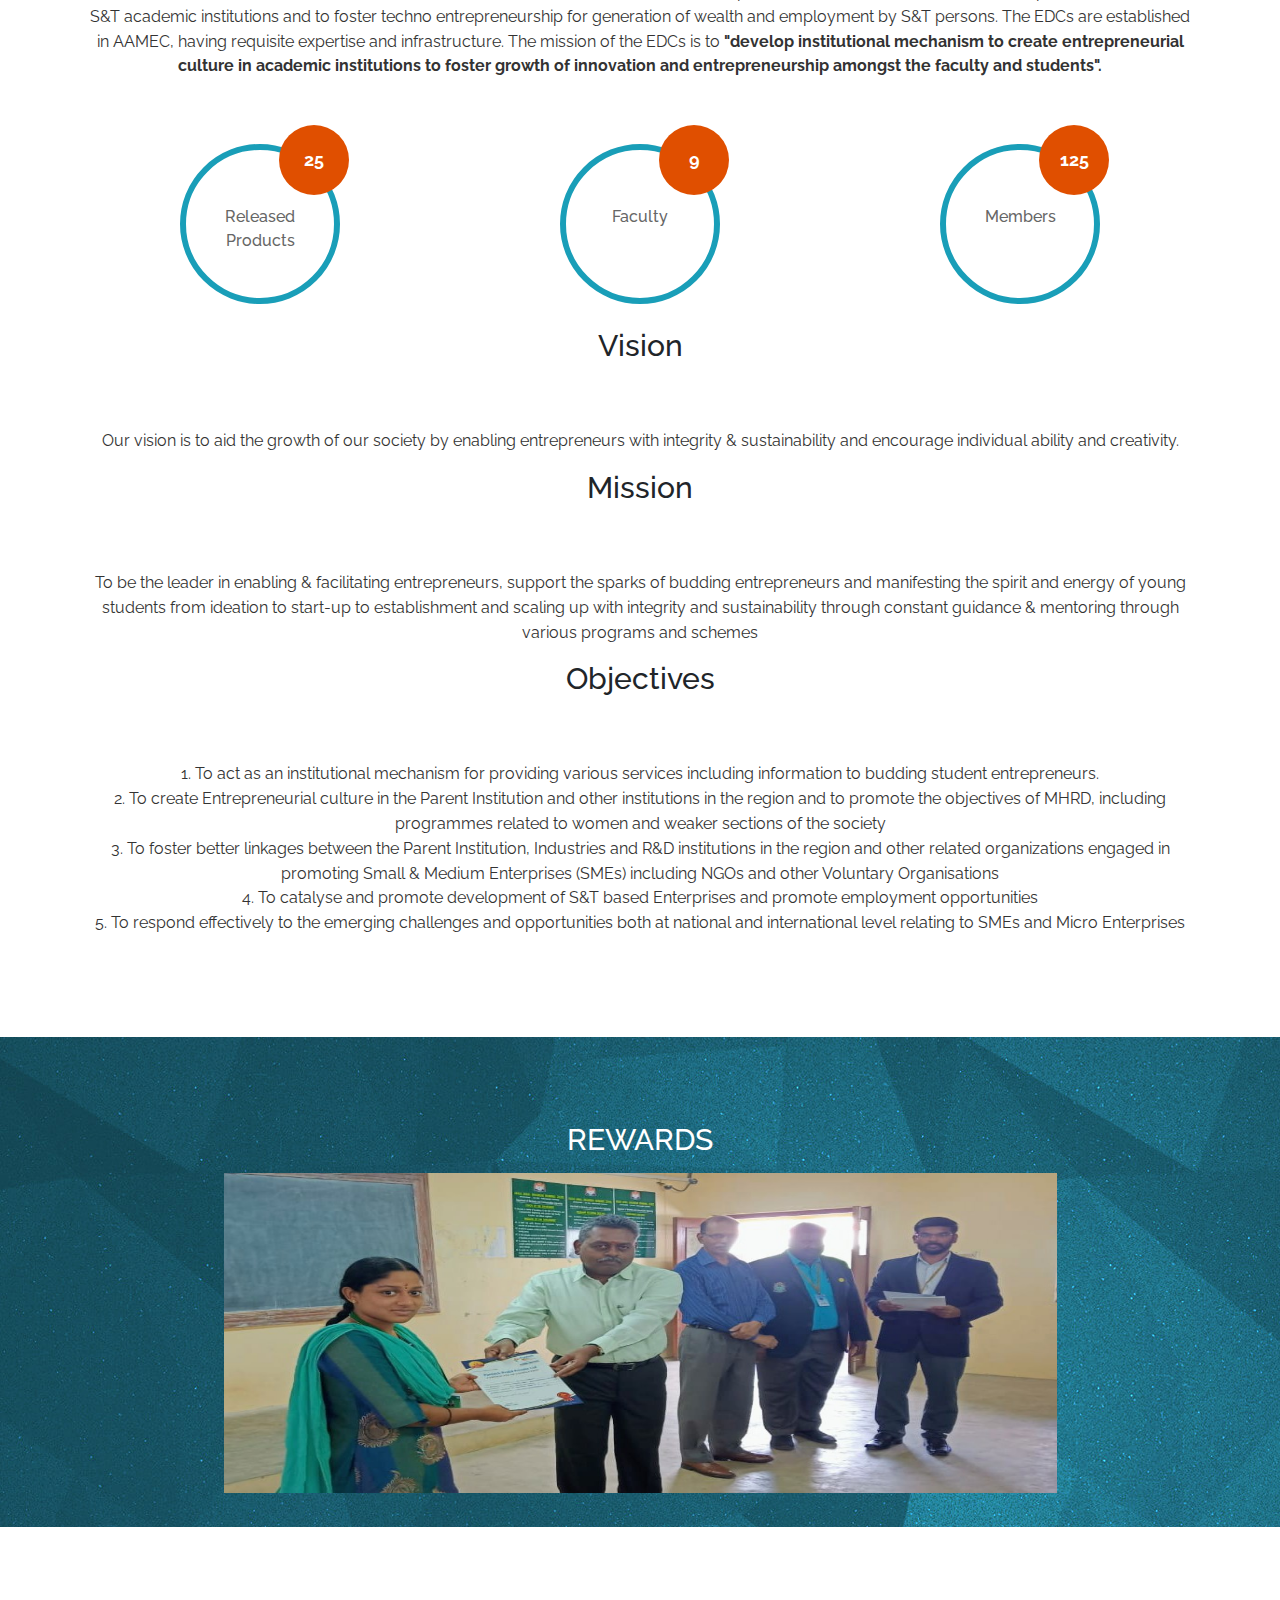
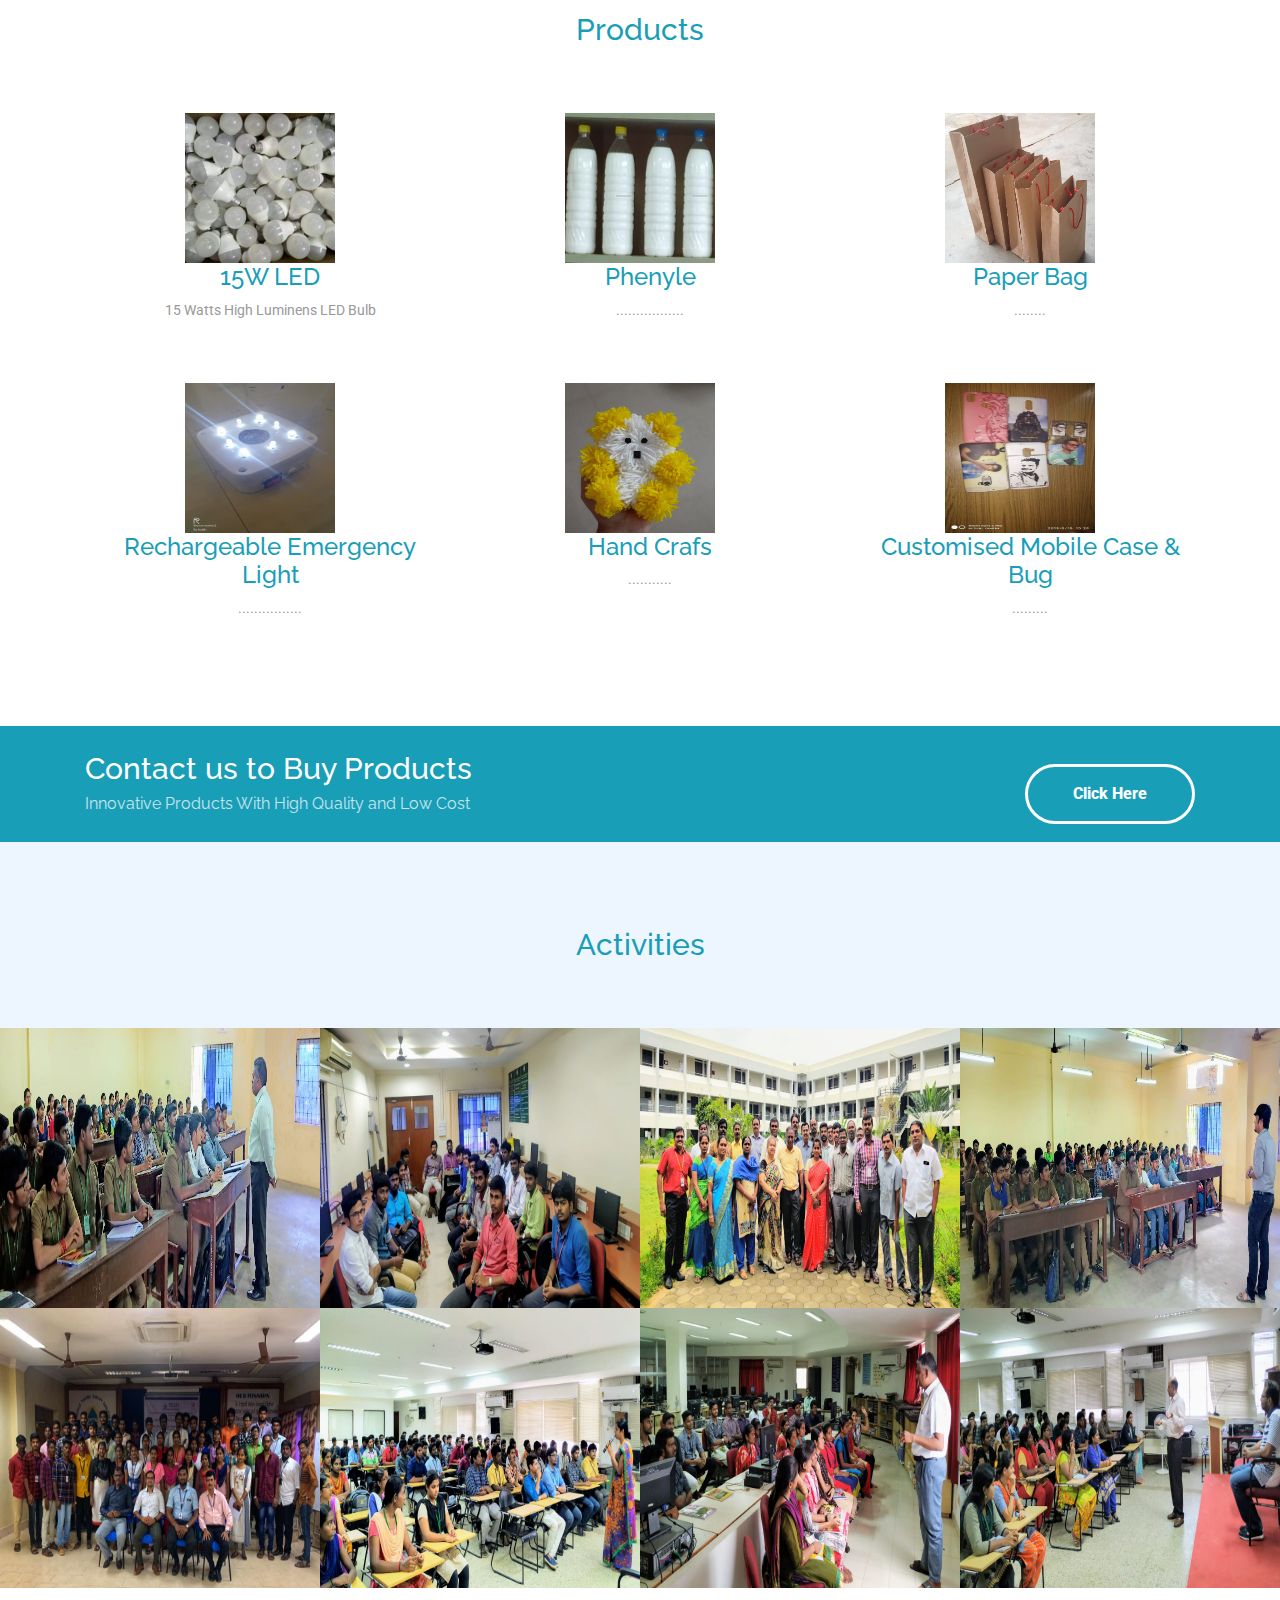
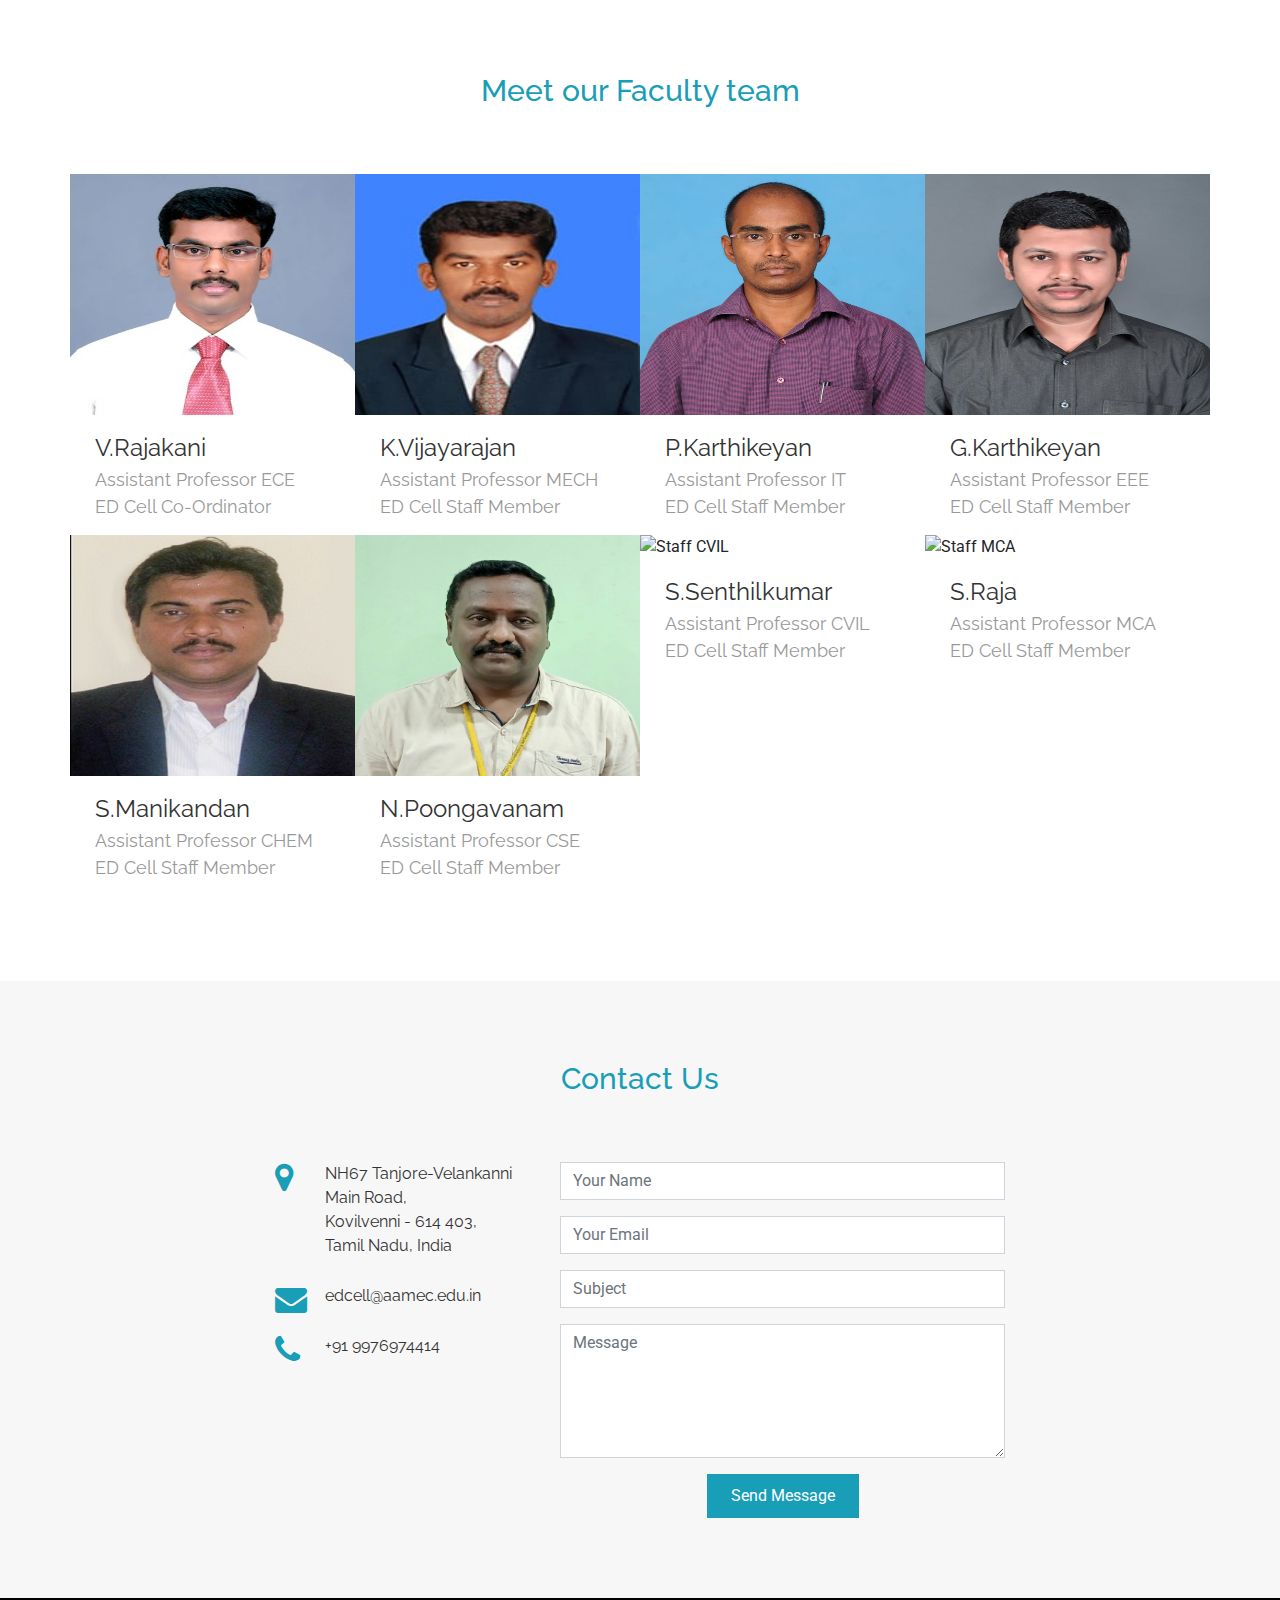
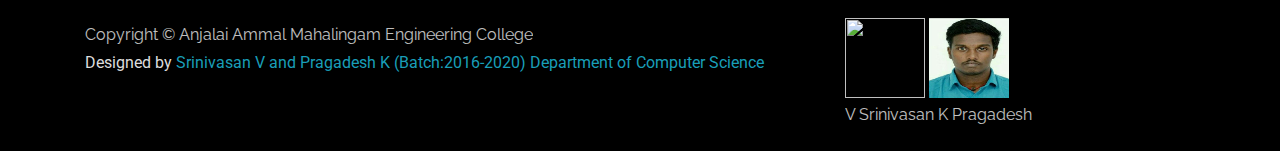
==== commit eb658399: "Add files via upload" ====
--- a/index.html
+++ b/index.html
@@ -90,9 +90,19 @@
   </header>
   <!-- #header -->
 
-  <!-- About -->
-
-  <section class="about" id="about">
+  <!-- About --><section class="about" id="about">
+    <div class="container text-center">
+      <h2>
+          Principal's Message
+		  </h2>
+
+      <img alt="" class="gadgets-img hidden-md-down" src="img/PRINCIPAL.png" height="150px" width="150px">
+      
+    </div>
+  </section>
+  
+
+  <section class="about" >
     <div class="container text-center">
       <h2>
           About The EDC
@@ -123,7 +133,13 @@
           </div></a>
         </div>
       </div>
-    </div>
+	 <br><h2>Vision</h2><p>Our vision is to aid the growth of our society by enabling entrepreneurs with integrity & sustainability and encourage individual ability and creativity.</p>
+	 <h2>Mission</h2><p>To be the leader in enabling & facilitating entrepreneurs, support the sparks of budding entrepreneurs and manifesting the spirit and energy of young students from ideation to start-up to establishment and scaling up with integrity and sustainability through constant guidance & mentoring through various programs and schemes</p>
+     <h2>Objectives</h2><p>1. To act as an institutional mechanism for providing various services including information to budding student entrepreneurs.
+<br>2. To create Entrepreneurial culture in the Parent Institution and other institutions in the region and to promote the objectives of MHRD, including programmes related to women and weaker sections of the society
+<br>3. To foster better linkages between the Parent Institution, Industries and R&D institutions in the region and other related organizations engaged in promoting Small & Medium Enterprises (SMEs) including NGOs and other Voluntary Organisations
+<br>4. To catalyse and promote development of S&T based Enterprises and promote employment opportunities<br>5. To respond effectively to the emerging challenges and opportunities both at national and international level relating to SMEs and Micro Enterprises</p>
+   </div>
   </section>
   <!-- /About -->
   <!-- Parallax -->
@@ -294,9 +310,7 @@
           Activities
         </h2>
 
-      <p>
-        Voluptua scripserit per ad, laudem viderer sit ex. Ex alia corrumpit voluptatibus usu, sed unum convenire id. Ut cum nisl moderatius, Per nihil dicant commodo an.
-      </p>
+      
     </div>
 
     <div class="portfolio-grid">
@@ -462,21 +476,22 @@
 
       <div class="col-sm-3 col-xs-6">
         <div class="card card-block">
-          <img alt="" class="team-img" src="img/staffcse.jpeg" height="241px" width="273px">
-              <div class="card-title-wrap">
-                <span class="card-title">N.Poongavanam</span> <span class="card-text">Assistant Professor CSE<br>ED Cell Staff Member</span>
-              </div>
+ <img alt="" class="team-img" src="img/staffmech.jpeg"height="241px" width="273px">
+              <div class="card-title-wrap">
+                <span class="card-title">K.Vijayarajan</span> <span class="card-text">Assistant Professor MECH<br>ED Cell Staff Member</span>
+              </div> 
 		</div>
       </div>
-
-    <div class="col-sm-3 col-xs-6">
-      <div class="card card-block">
-         <img alt="" class="team-img" src="img/staffit.jpeg" height="241px" width="273px">
+<div class="col-sm-3 col-xs-6">
+          <div class="card card-block">
+            <img alt="" class="team-img" src="img/staffit.jpeg" height="241px" width="273px">
               <div class="card-title-wrap">
                 <span class="card-title">P.Karthikeyan</span> <span class="card-text">Assistant Professor IT<br>ED Cell Staff Member</span>
               </div>
-       </div>
-    </div>
+              
+        </div>
+      </div>
+    
 
     <div class="col-sm-3 col-xs-6">
       <div class="card card-block">
@@ -488,29 +503,29 @@
     </div>
     </div>
 	<div class="row">
-        <div class="col-sm-3 col-xs-6">
-          <div class="card card-block">
-            <img alt="" class="team-img" src="img/staffchem.jpeg" height="241px" width="273px">
+	<div class="col-sm-3 col-xs-6">
+      <div class="card card-block">
+	  <img alt="" class="team-img" src="img/staffchem.jpeg" height="241px" width="273px">
               <div class="card-title-wrap">
                 <span class="card-title">S.Manikandan </span> <span class="card-text">Assistant Professor CHEM<br>ED Cell Staff Member</span>
-              </div>              
-        </div>
-      </div>
-
-      <div class="col-sm-3 col-xs-6">
+              </div> 
+      </div>
+    </div>
+	 
+         
+	  <div class="col-sm-3 col-xs-6">
         <div class="card card-block">
-          <img alt="" class="team-img" src="img/staffmech.jpeg"height="241px" width="273px">
-              <div class="card-title-wrap">
-                <span class="card-title">K.Vijayarajan</span> <span class="card-text">Assistant Professor MECH<br>ED Cell Staff Member</span>
-              </div>              
-      </div>
-    </div>
-
+          <img alt="" class="team-img" src="img/staffcse.jpeg" height="241px" width="273px">
+              <div class="card-title-wrap">
+                <span class="card-title">N.Poongavanam</span> <span class="card-text">Assistant Professor CSE<br>ED Cell Staff Member</span>
+              </div> 
+      </div>
+    </div> 
     <div class="col-sm-3 col-xs-6">
       <div class="card card-block">
         <img alt="Staff CVIL" class="team-img" src="img/staffcvil.jpg">
               <div class="card-title-wrap">
-                <span class="card-title">S.Senthikumara<br>Sundaram</span> <span class="card-text">Assistant Professor CVIL<br>ED Cell Staff Member</span>
+                <span class="card-title">S.Senthilkumar</span> <span class="card-text">Assistant Professor CVIL<br>ED Cell Staff Member</span>
               </div>              
     </div>
     </div>
@@ -612,8 +627,8 @@
           </div>
 
           <div class="col-lg-4 col-xs-12 text-lg-left text-center">
-            <img alt="Srinivasan v" class="team-img" src="img/srinivasan.jpg" height="80px" width="80px">
-			<img alt="Pragadesh K" class="team-img" src="img/prag.jpeg" height="80px" width="80px">
+            <img alt="" class="team-img" src="img/srinivasan.jpg" height="80px" width="80px">
+			<img alt="" class="team-img" src="img/prag.jpeg" height="80px" width="80px">
             <br><p class="copyright-text">V Srinivasan K Pragadesh </p>		
           </div>
 
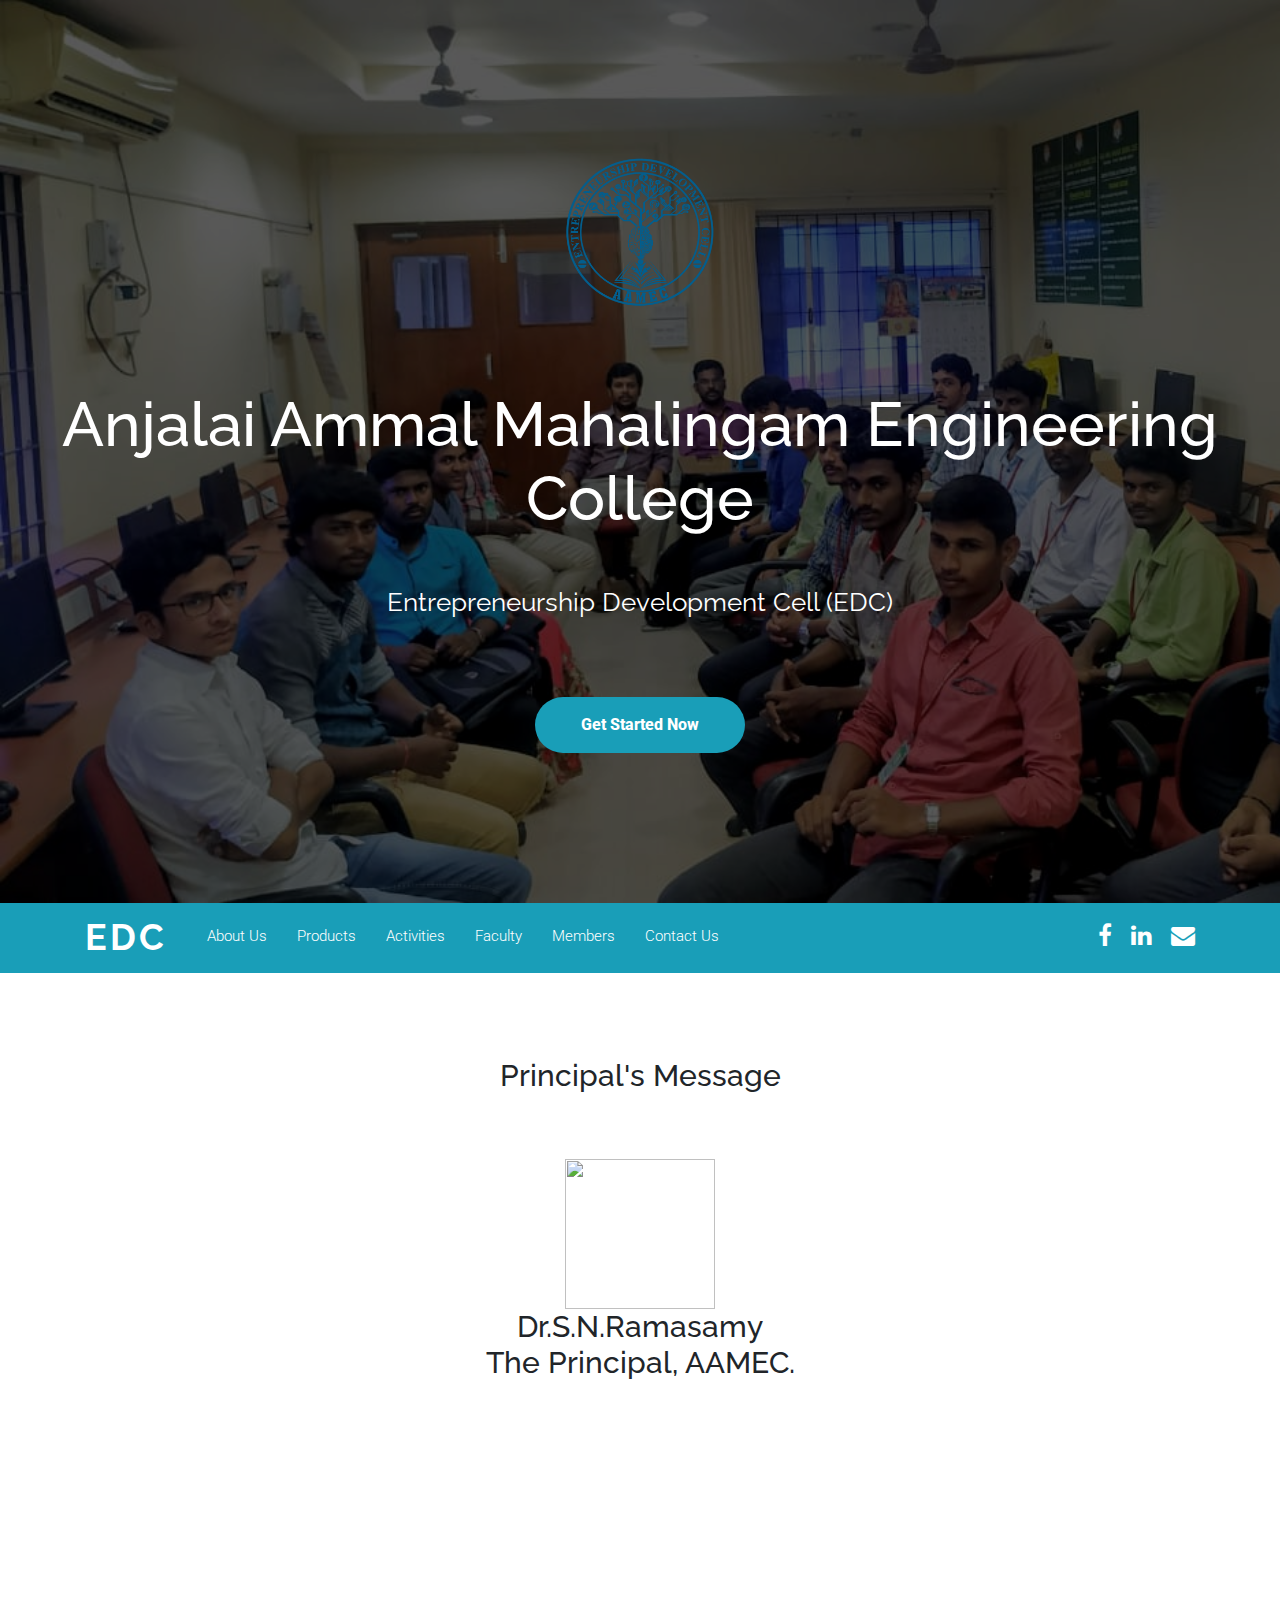
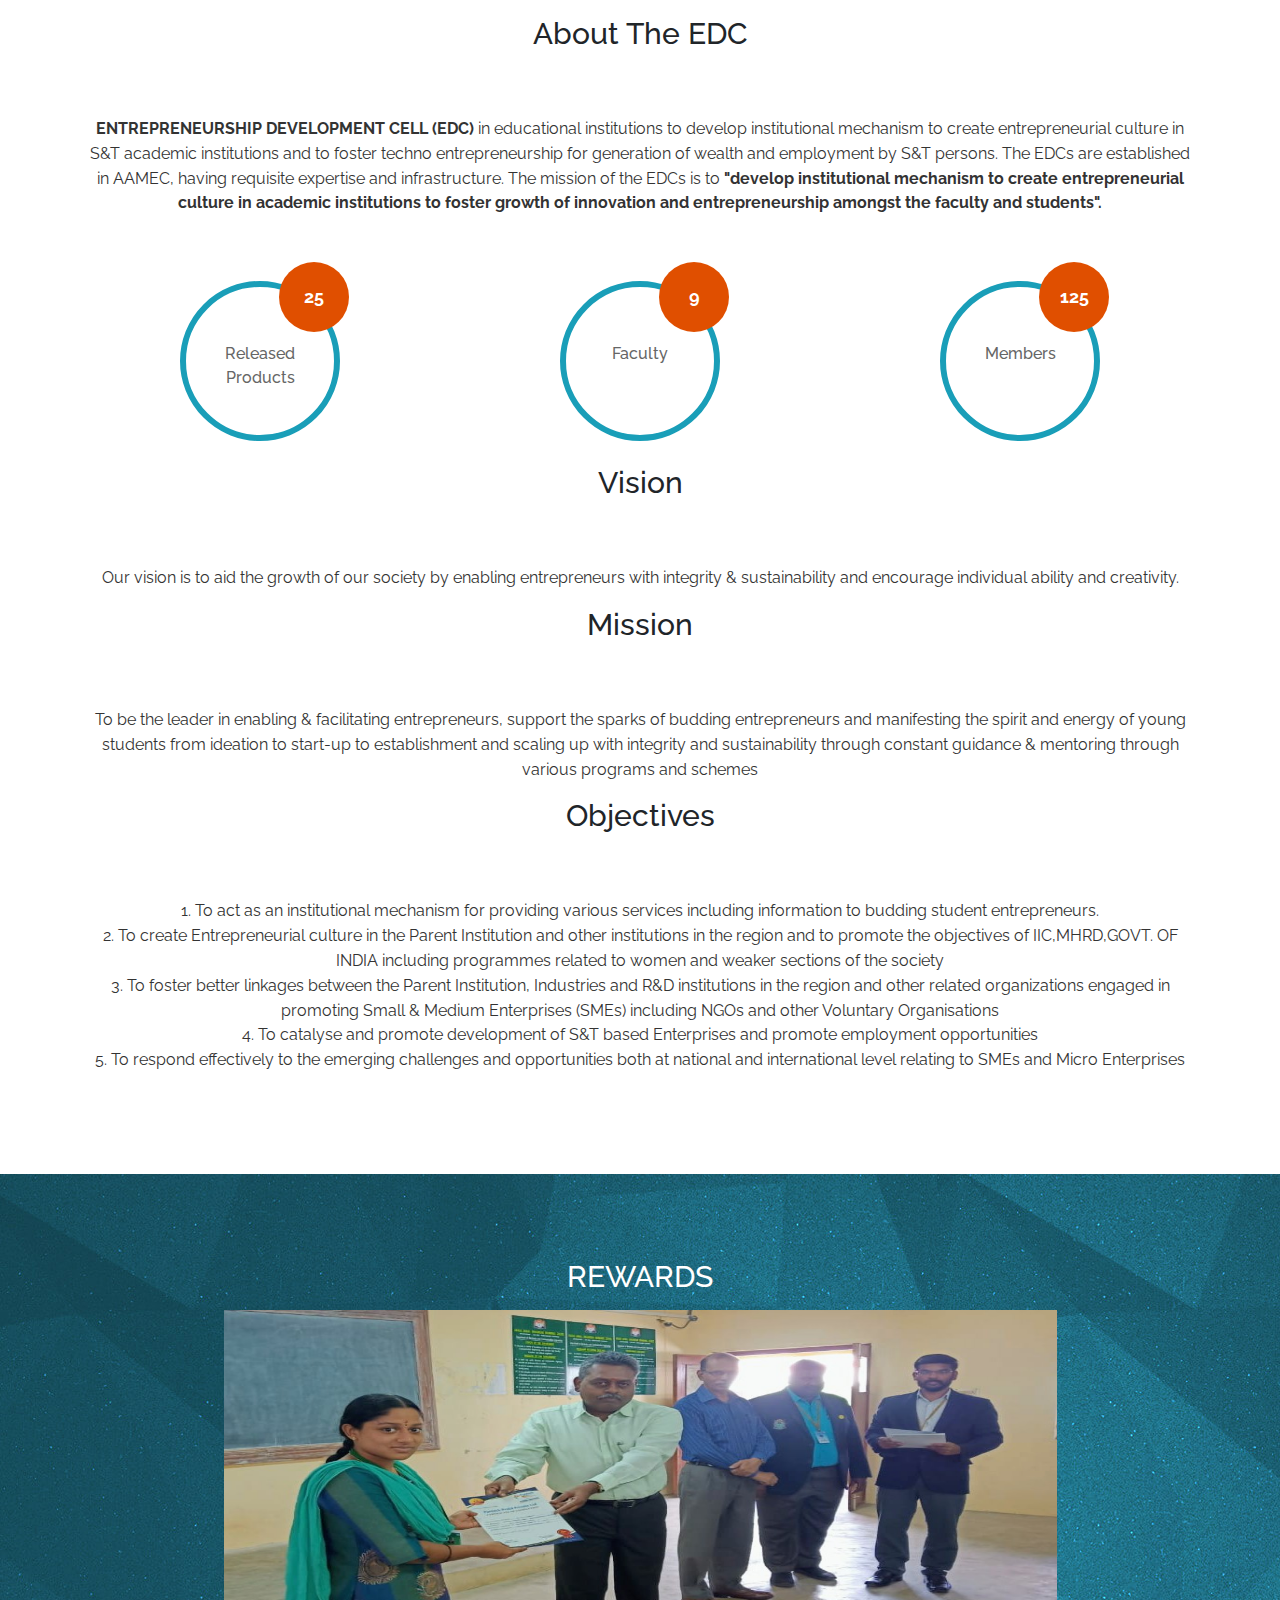
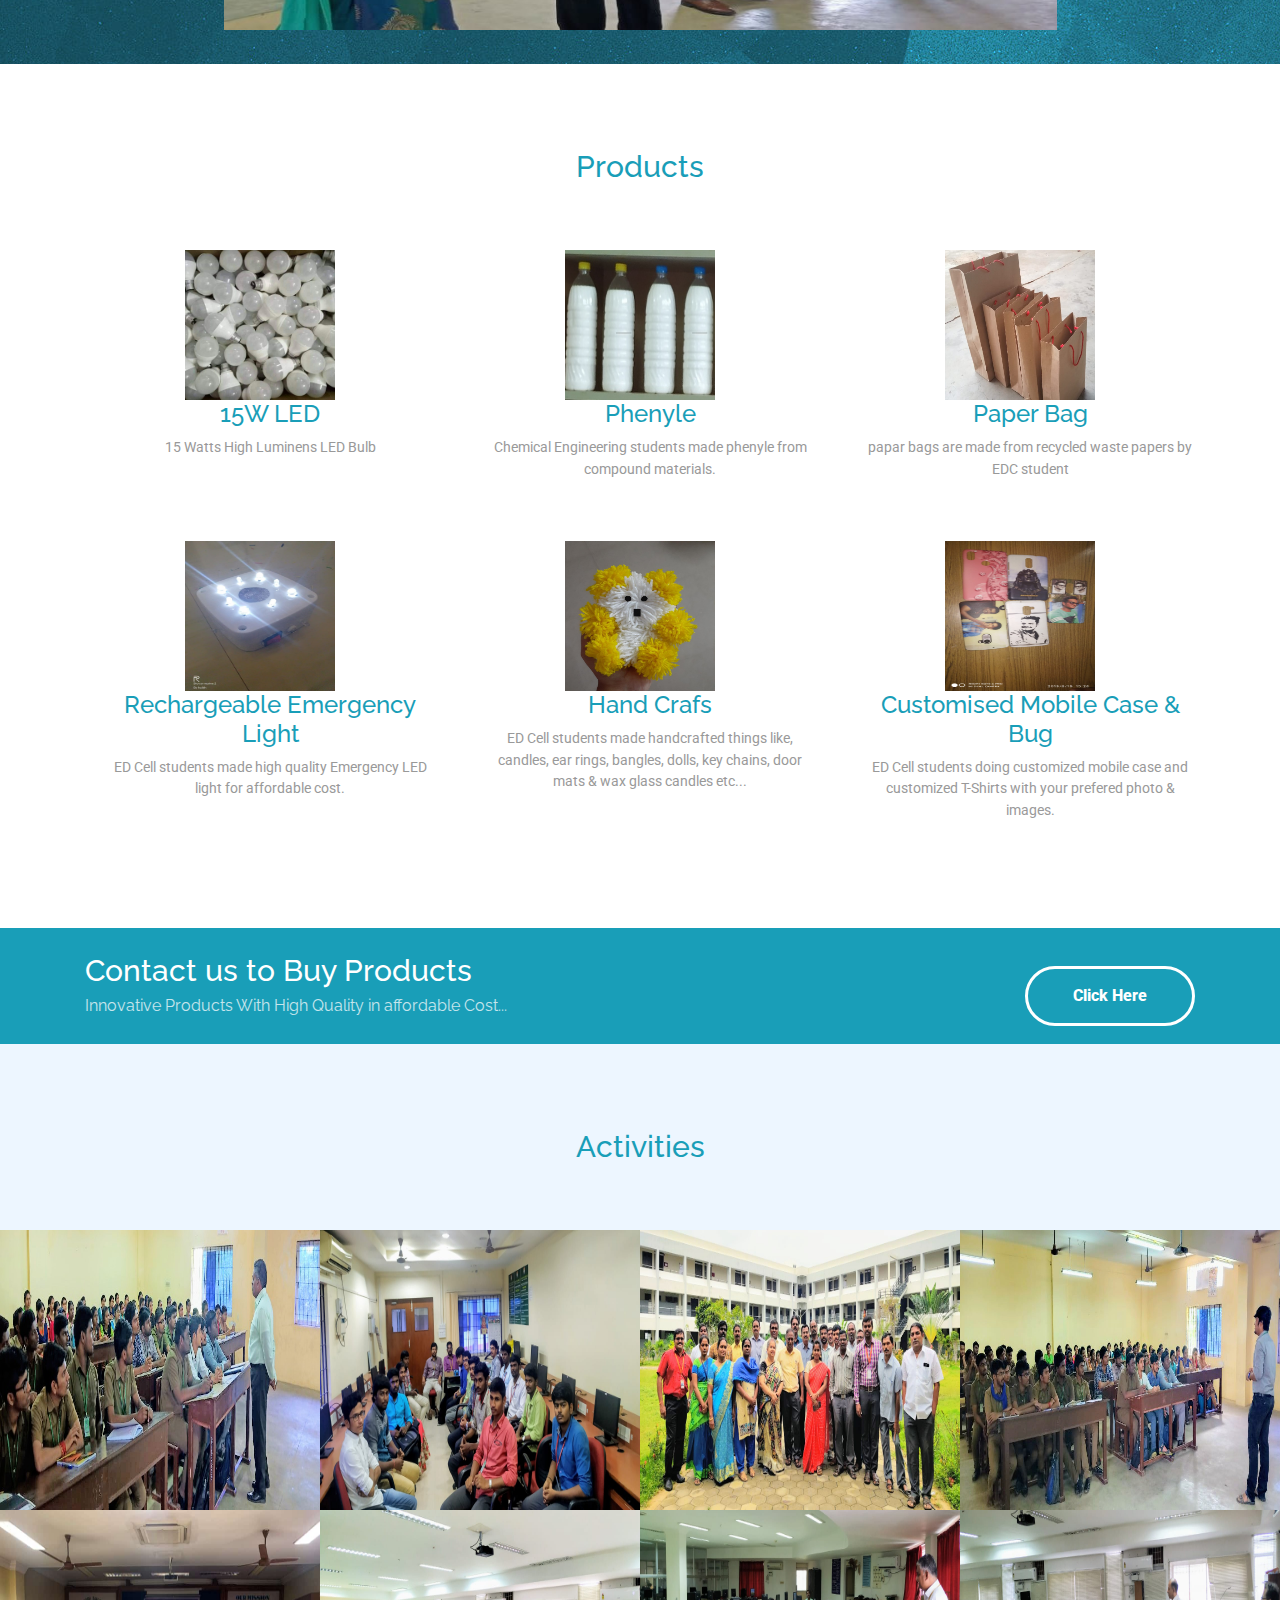
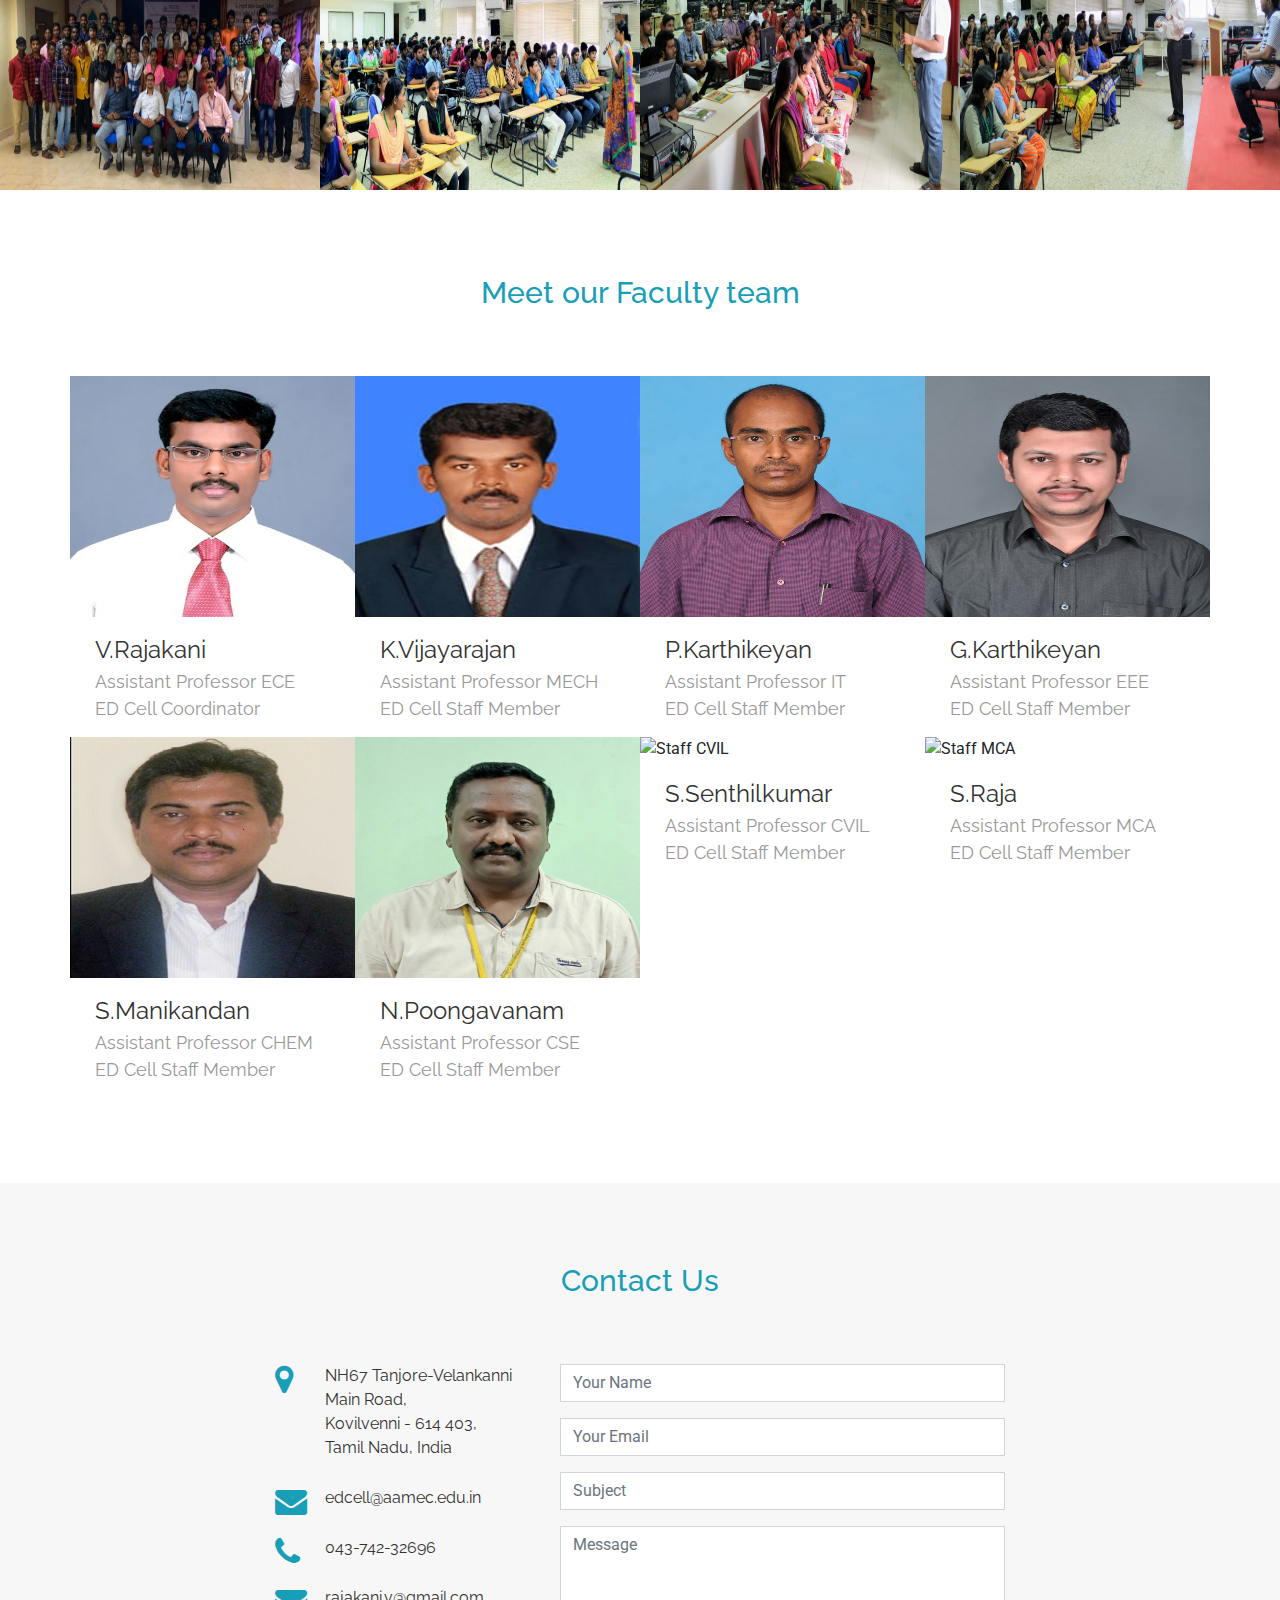
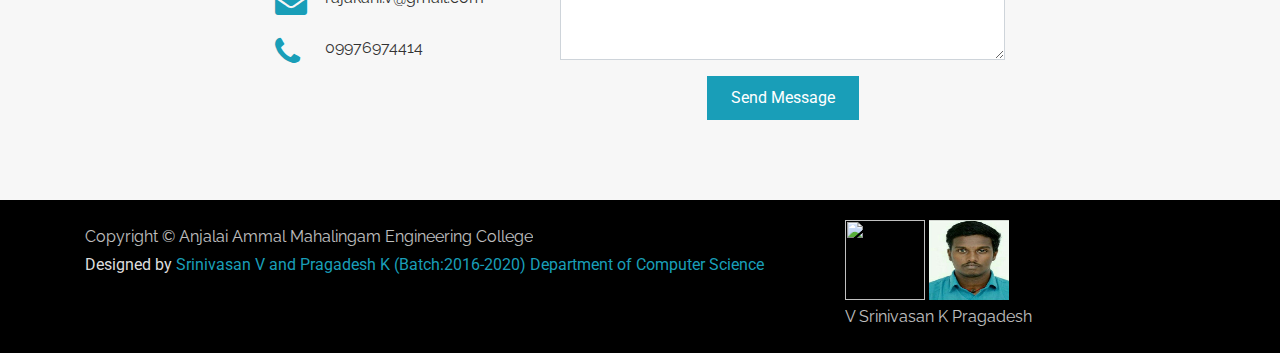
==== commit 09c1b85b: "Add files via upload" ====
--- a/index.html
+++ b/index.html
@@ -92,12 +92,11 @@
 
   <!-- About --><section class="about" id="about">
     <div class="container text-center">
+      <h2>Principal's Message</h2>
+      <img alt="" class="gadgets-img hidden-md-down" src="img/PRINCIPAL.png" height="150px" width="150px">
       <h2>
-          Principal's Message
+         Dr.S.N.Ramasamy<br>The Principal, AAMEC.  
 		  </h2>
-
-      <img alt="" class="gadgets-img hidden-md-down" src="img/PRINCIPAL.png" height="150px" width="150px">
-      
     </div>
   </section>
   
@@ -136,7 +135,7 @@
 	 <br><h2>Vision</h2><p>Our vision is to aid the growth of our society by enabling entrepreneurs with integrity & sustainability and encourage individual ability and creativity.</p>
 	 <h2>Mission</h2><p>To be the leader in enabling & facilitating entrepreneurs, support the sparks of budding entrepreneurs and manifesting the spirit and energy of young students from ideation to start-up to establishment and scaling up with integrity and sustainability through constant guidance & mentoring through various programs and schemes</p>
      <h2>Objectives</h2><p>1. To act as an institutional mechanism for providing various services including information to budding student entrepreneurs.
-<br>2. To create Entrepreneurial culture in the Parent Institution and other institutions in the region and to promote the objectives of MHRD, including programmes related to women and weaker sections of the society
+<br>2. To create Entrepreneurial culture in the Parent Institution and other institutions in the region and to promote the objectives of IIC,MHRD,GOVT. OF INDIA including programmes related to women and weaker sections of the society
 <br>3. To foster better linkages between the Parent Institution, Industries and R&D institutions in the region and other related organizations engaged in promoting Small & Medium Enterprises (SMEs) including NGOs and other Voluntary Organisations
 <br>4. To catalyse and promote development of S&T based Enterprises and promote employment opportunities<br>5. To respond effectively to the emerging challenges and opportunities both at national and international level relating to SMEs and Micro Enterprises</p>
    </div>
@@ -193,7 +192,7 @@
                 </h3>
 
               <p>
-                .................
+                Chemical Engineering students made phenyle from compound materials. 
               </p>
             </div>
           </div>
@@ -212,7 +211,7 @@
                 </h3>
 
               <p>
-                  ........
+                 papar bags are made from recycled waste papers by EDC student
               </p>
             </div>
           </div>
@@ -233,7 +232,7 @@
                 </h3>
 
               <p>
-                ................
+                ED Cell students made high quality Emergency LED light for affordable cost.
               </p>
             </div>
           </div>
@@ -252,7 +251,7 @@
                 </h3>
 
               <p>
-                ...........
+                ED Cell students made handcrafted things like, candles, ear rings, bangles, dolls, key chains, door mats & wax glass candles etc...
               </p>
             </div>
           </div>
@@ -271,7 +270,7 @@
                 </h3>
 
               <p>
-                .........
+                ED Cell students doing customized mobile case and customized T-Shirts with your prefered photo & images.
               </p>
             </div>
           </div>
@@ -291,7 +290,7 @@
             </h2>
 
           <p>
-           Innovative Products With High Quality and Low Cost  
+           Innovative Products With High Quality in affordable Cost...  
           </p>
         </div>
 
@@ -325,7 +324,7 @@
                   </h3>
 
                   <p class="card-text">
-                    Motivational Speech On Innovation & Entrepreneurship By Our College Pricipal<b> Dr.S.N.Ramasawamy.</b> 
+                    Motivational Speech On Innovation & Entrepreneurship By Our College Principal<b> Dr.S.N.Ramasawamy.</b> 
                   </p>
                 </div>
               </div>
@@ -469,7 +468,7 @@
           <div class="card card-block">
         <img alt="" class="team-img" src="img/staffece.jpeg"height="241px" width="273px">
               <div class="card-title-wrap">
-                <span class="card-title">V.Rajakani</span> <span class="card-text">Assistant Professor ECE<br>ED Cell Co-Ordinator</span>
+                <span class="card-title">V.Rajakani</span> <span class="card-text">Assistant Professor ECE<br>ED Cell Coordinator</span>
               </div>
 		  </div>
       </div>
@@ -569,7 +568,16 @@
 
             <div>
               <i class="fa fa-phone"></i>
-              <p>+91 9976974414</p>
+              <p>043-742-32696</p>
+                            </div>
+							<div>
+              <i class="fa fa-envelope"></i>
+              <p>rajakani.v@gmail.com</p>
+            </div>
+
+            <div>
+              <i class="fa fa-phone"></i>
+              <p>09976974414</p>
             </div>
 
           </div>
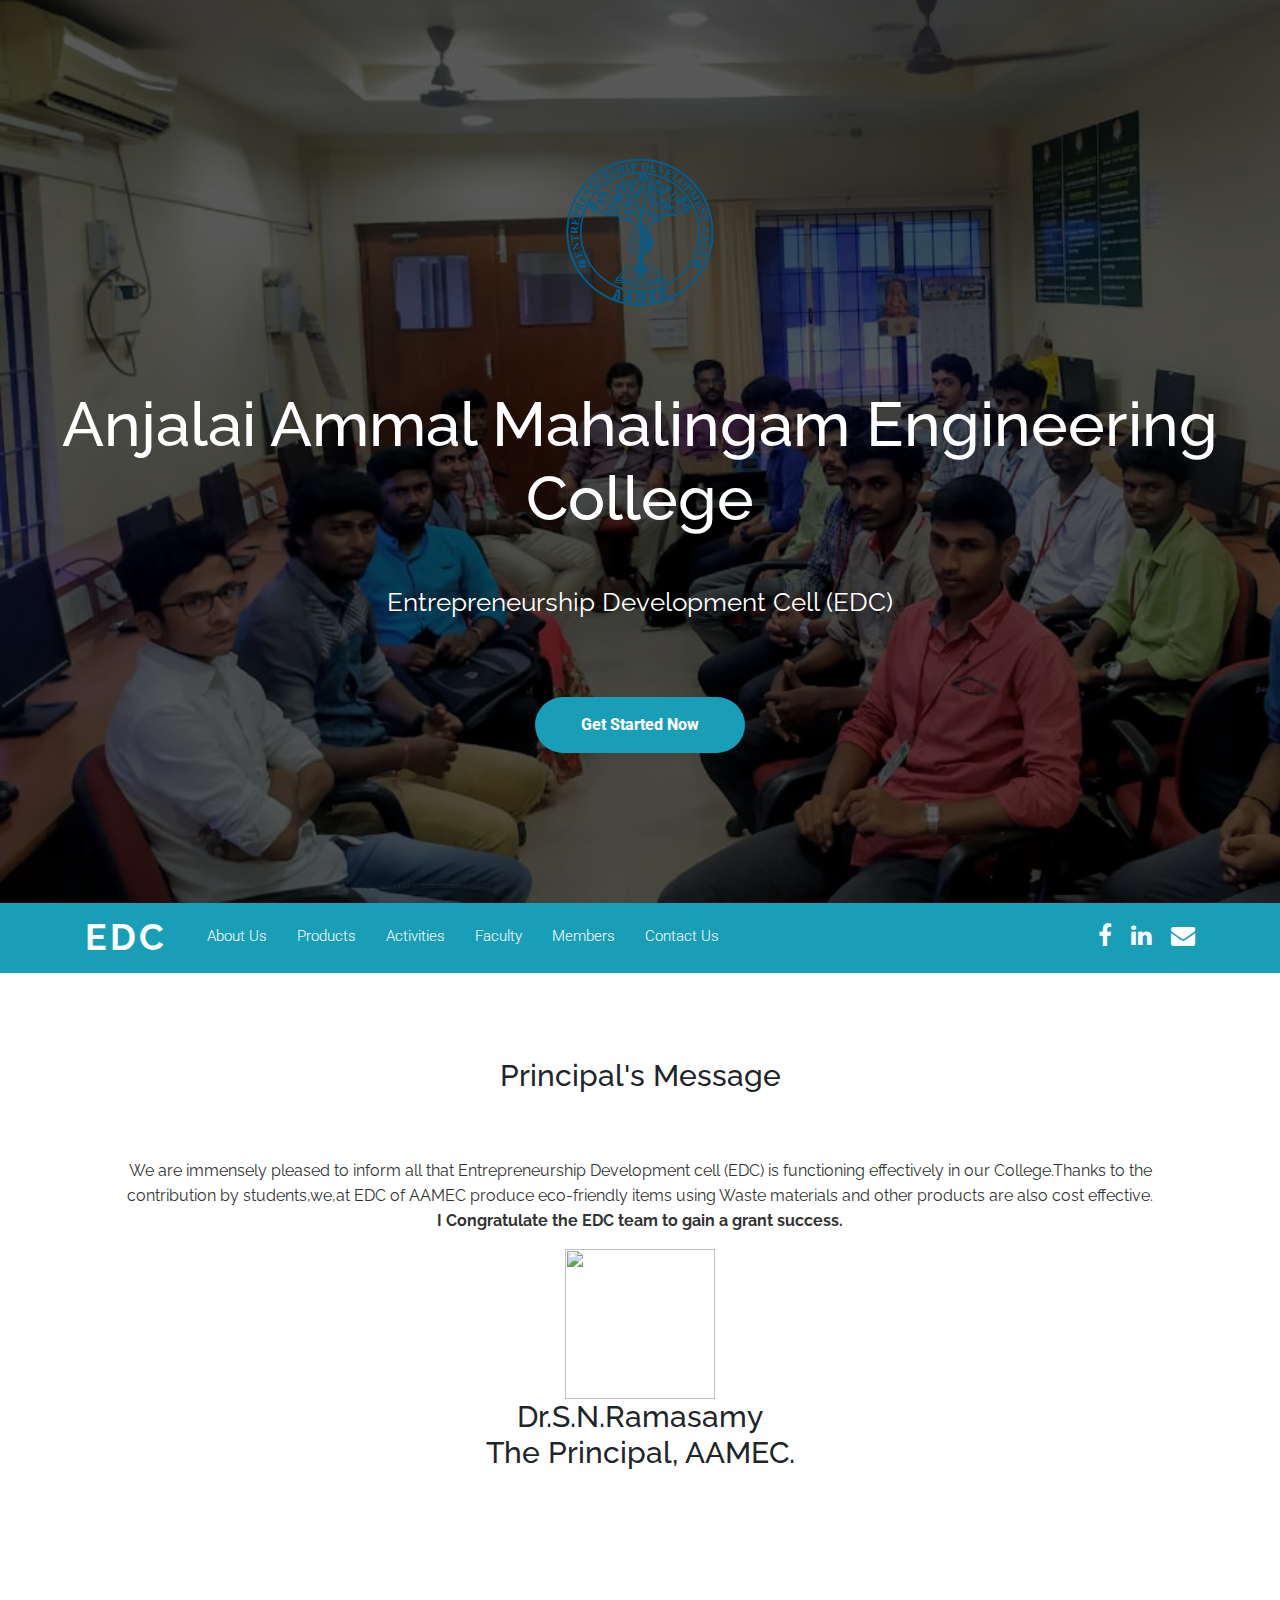
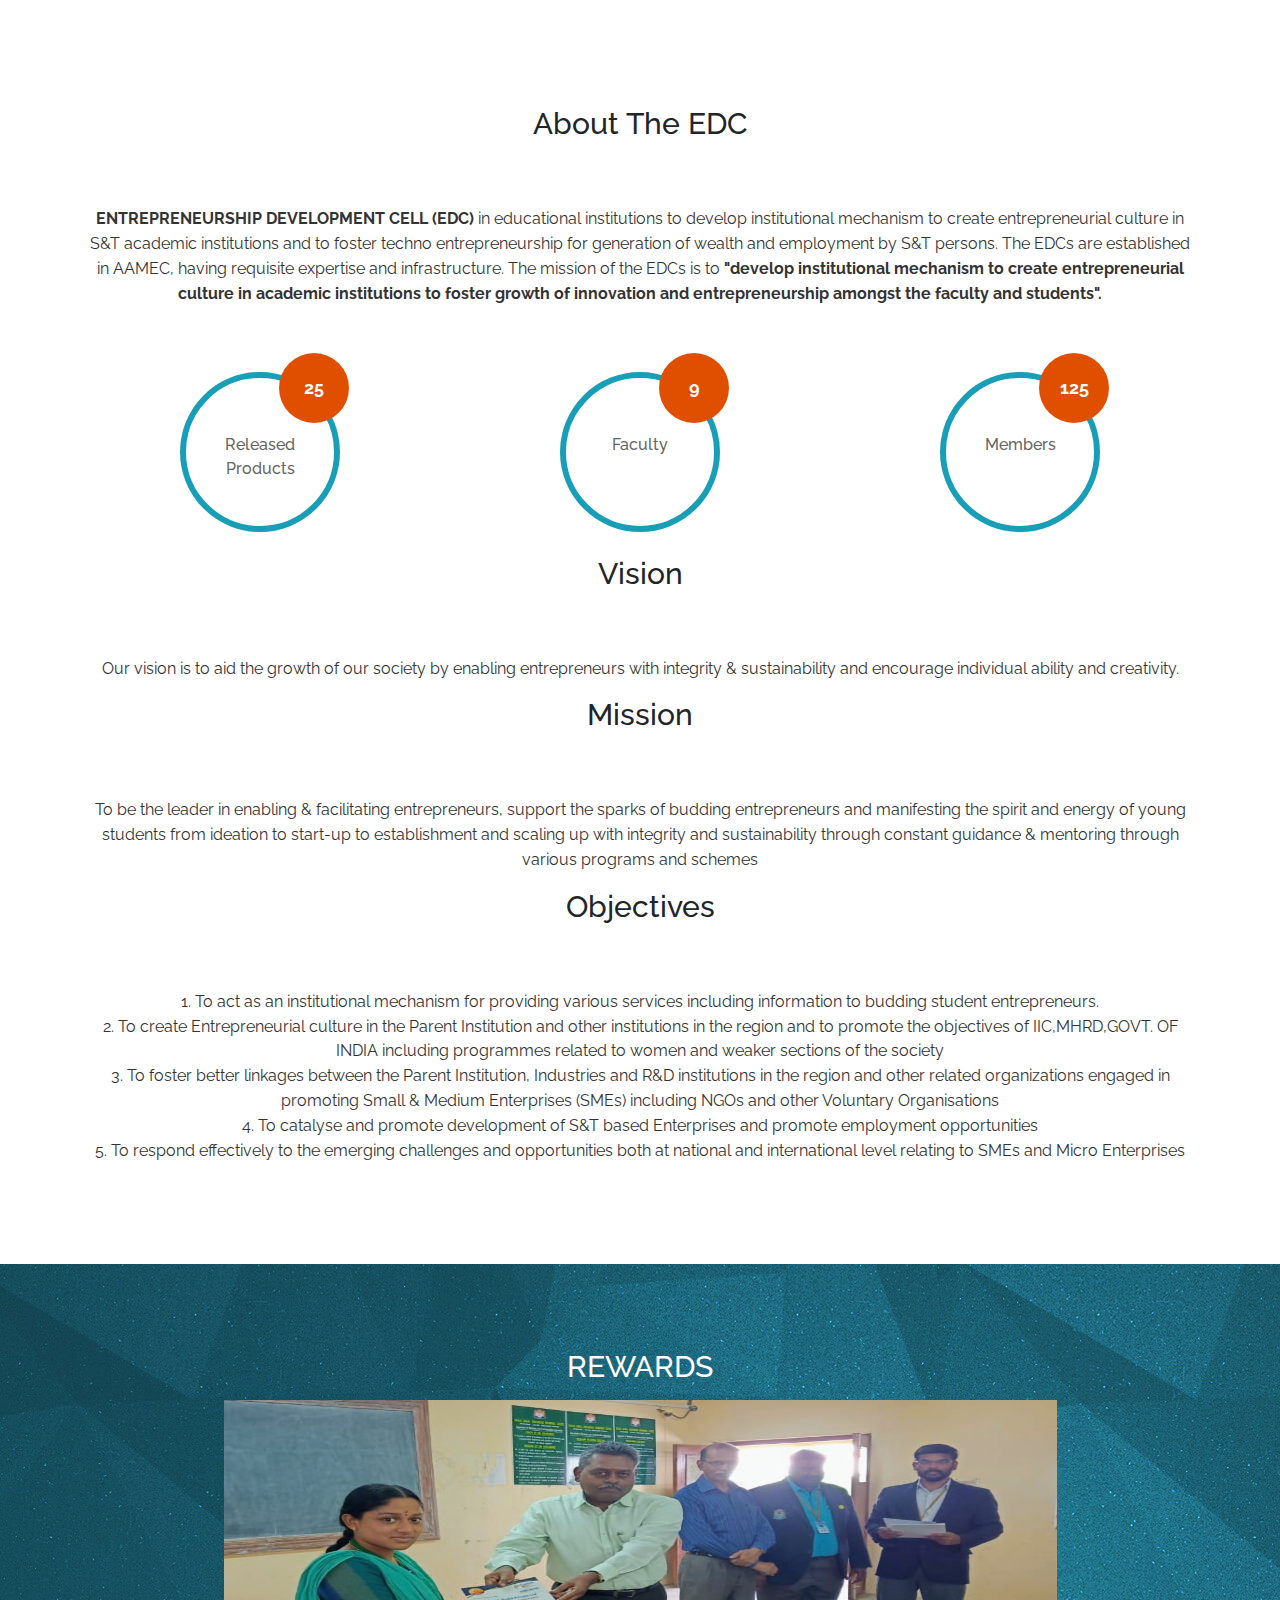
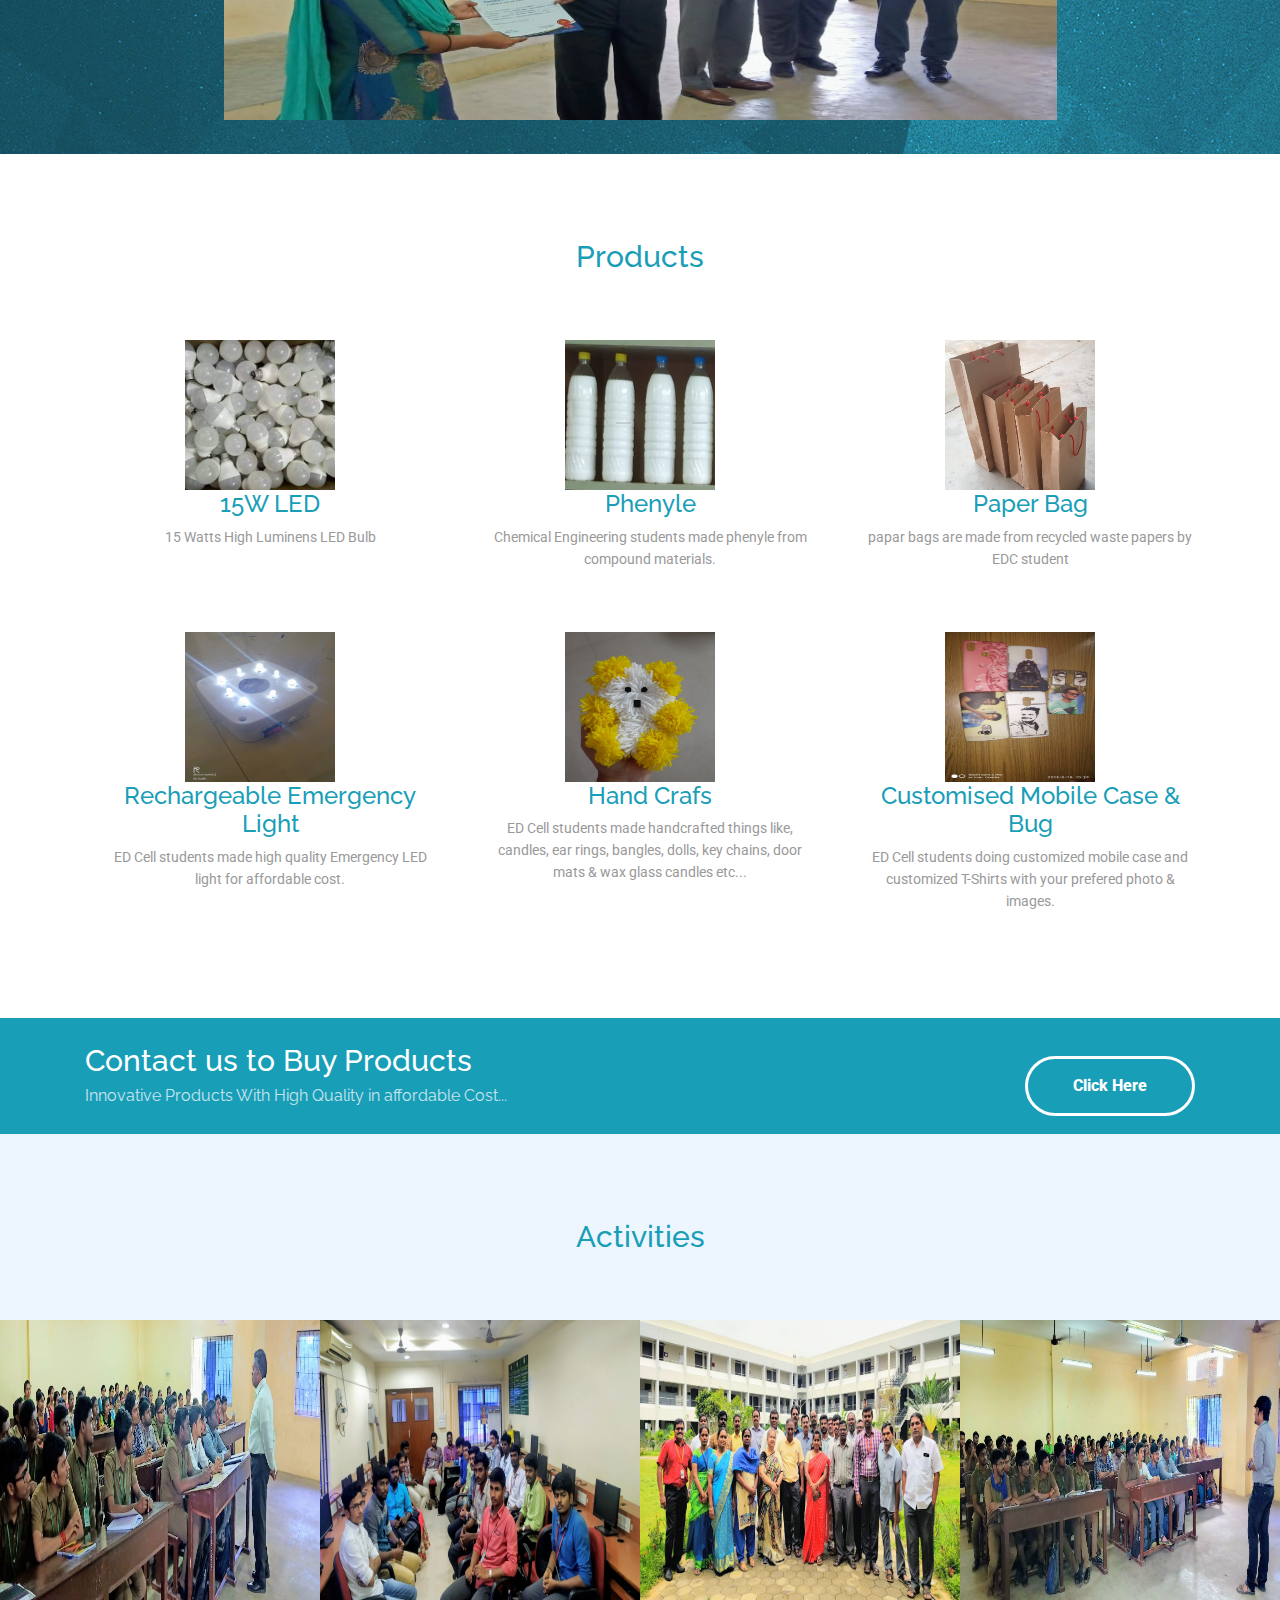
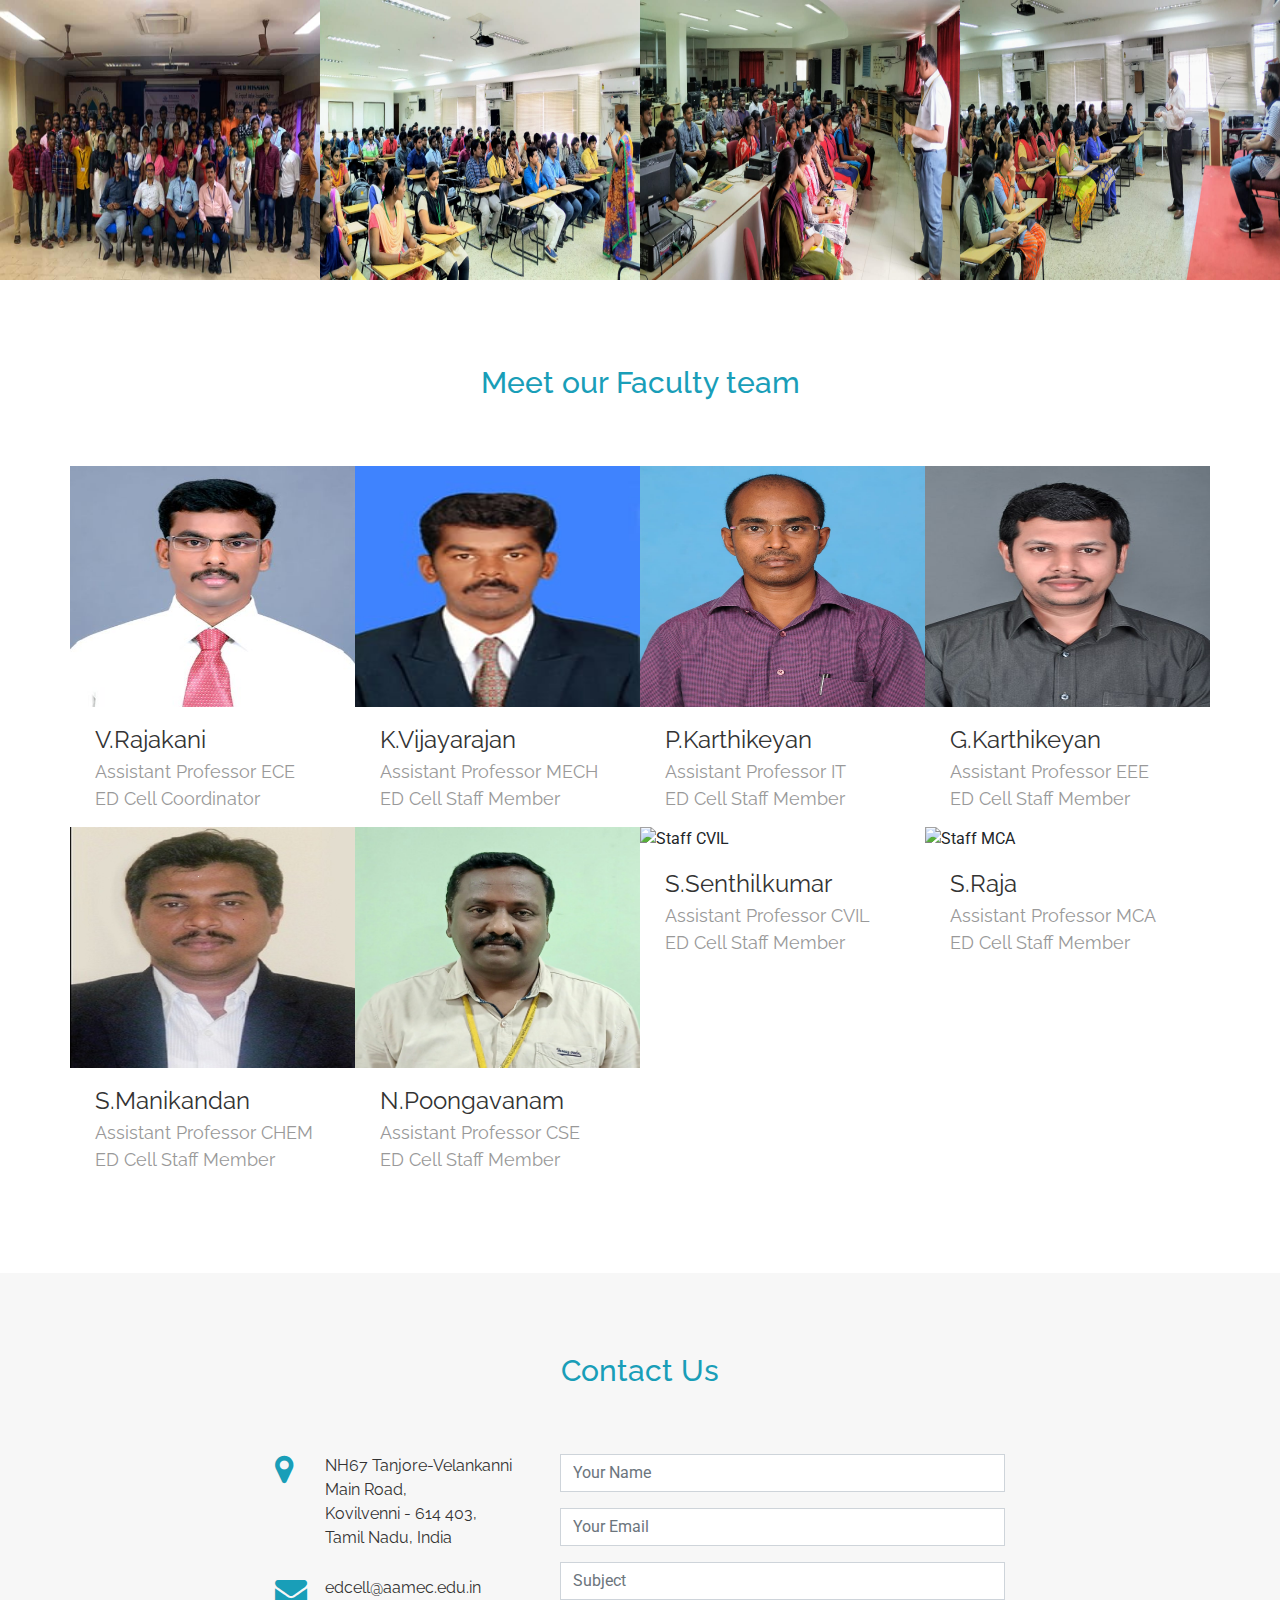
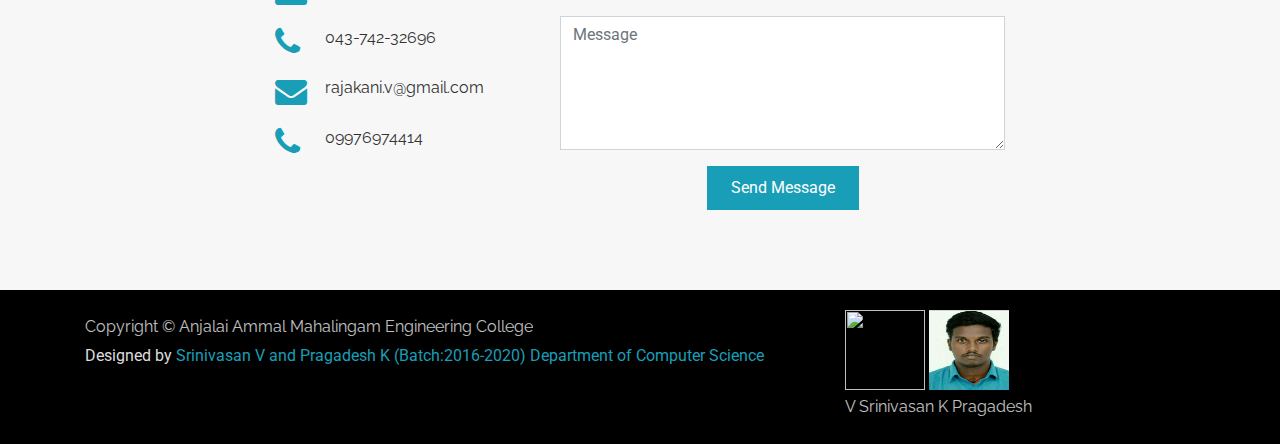
==== commit c288205a: "Update index.html" ====
--- a/index.html
+++ b/index.html
@@ -84,7 +84,7 @@
       <!-- #nav-menu-container -->
 
       <nav class="nav social-nav pull-right d-none d-lg-inline">
-        <a href="#"></a> <a href="https://www.facebook.com/AAMEC-EDC-2019-116481949732434/"><i class="fa fa-facebook"></i></a> <a href="#"><i class="fa fa-linkedin"></i></a> <a href="#"><i class="fa fa-envelope"></i></a>
+        <a href="#"></a> <a href="https://www.facebook.com/AAMEC-EDC-2019-116481949732434/" target="_blank"><i class="fa fa-facebook"></i></a> <a href="#"><i class="fa fa-linkedin"></i></a> <a href="#"><i class="fa fa-envelope"></i></a>
       </nav>
     </div>
   </header>
@@ -93,6 +93,7 @@
   <!-- About --><section class="about" id="about">
     <div class="container text-center">
       <h2>Principal's Message</h2>
+	    <p>We are immensely pleased to inform all that Entrepreneurship Development cell (EDC) is functioning effectively in our College.Thanks to the contribution by students,we,at EDC of AAMEC produce eco-friendly items using Waste materials and other products are also cost effective.<br><b>I Congratulate the EDC team to gain a grant success.</b> </p>
       <img alt="" class="gadgets-img hidden-md-down" src="img/PRINCIPAL.png" height="150px" width="150px">
       <h2>
          Dr.S.N.Ramasamy<br>The Principal, AAMEC.  
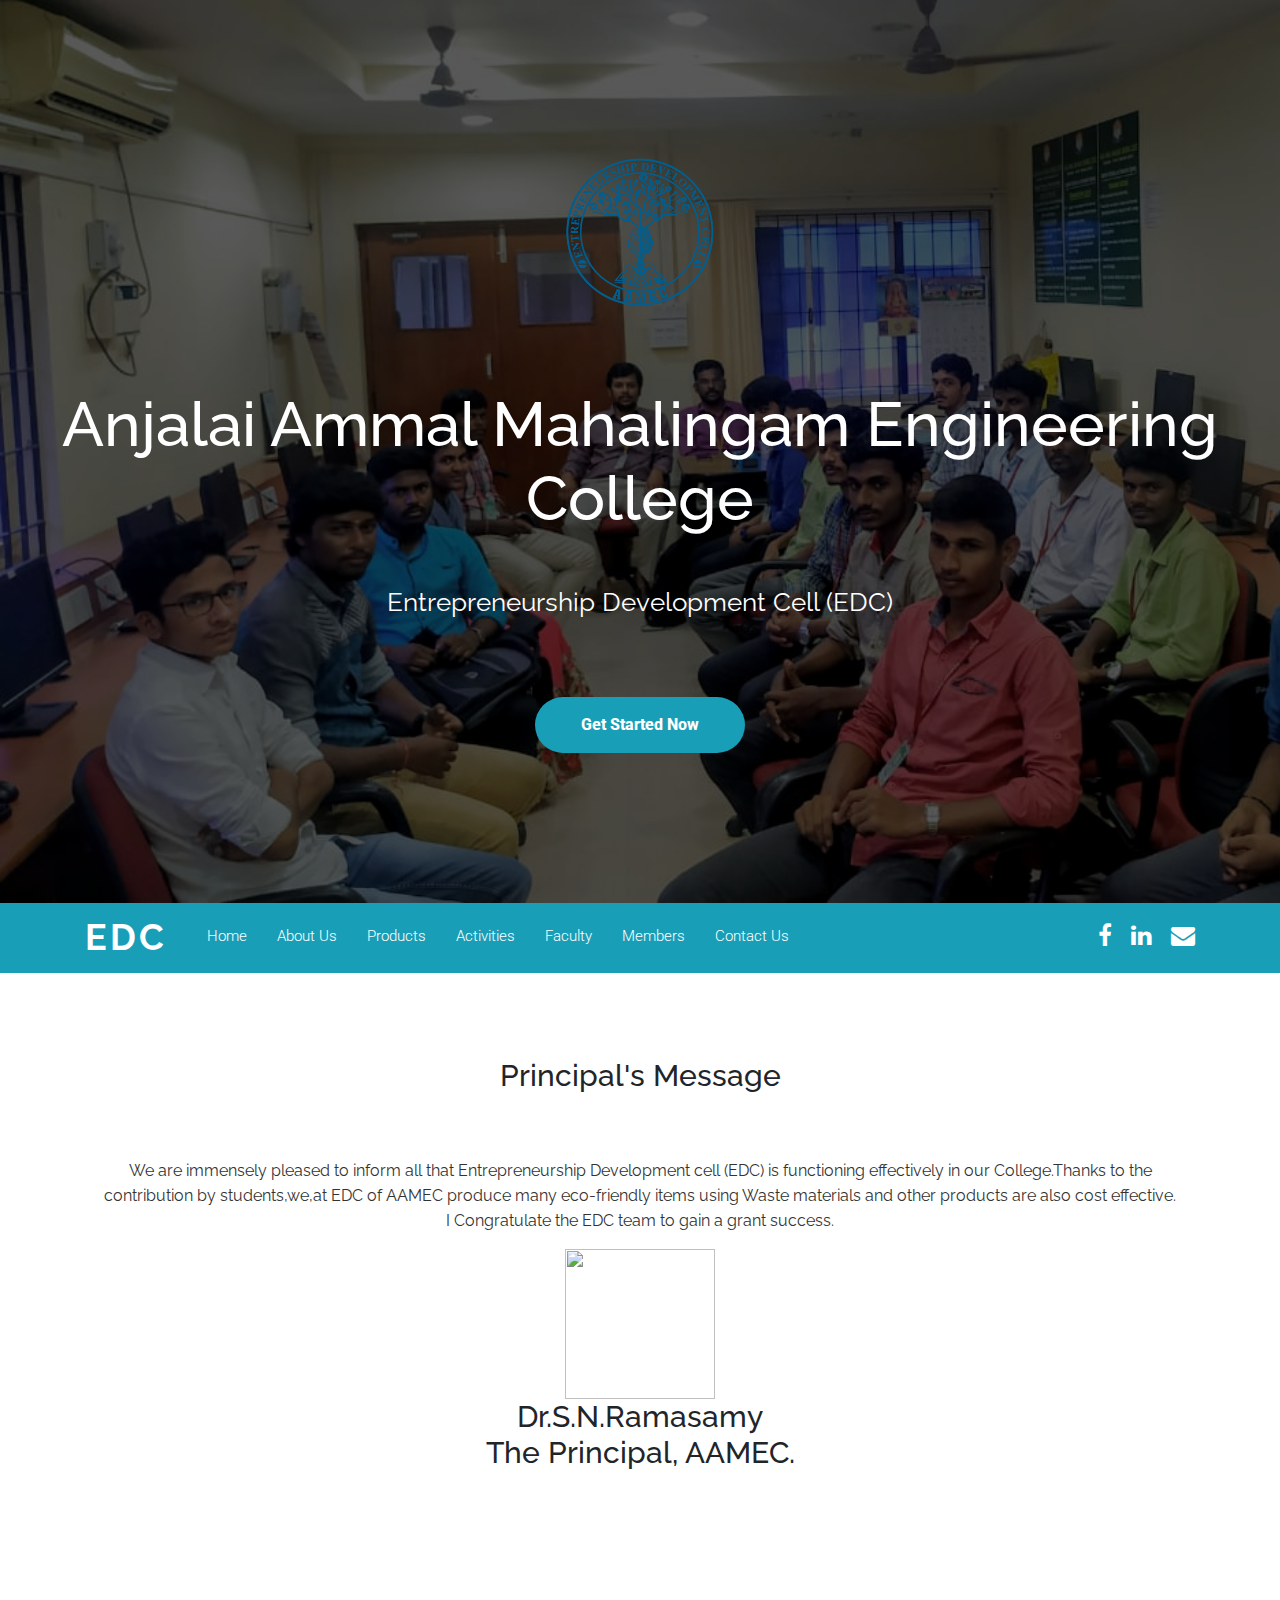
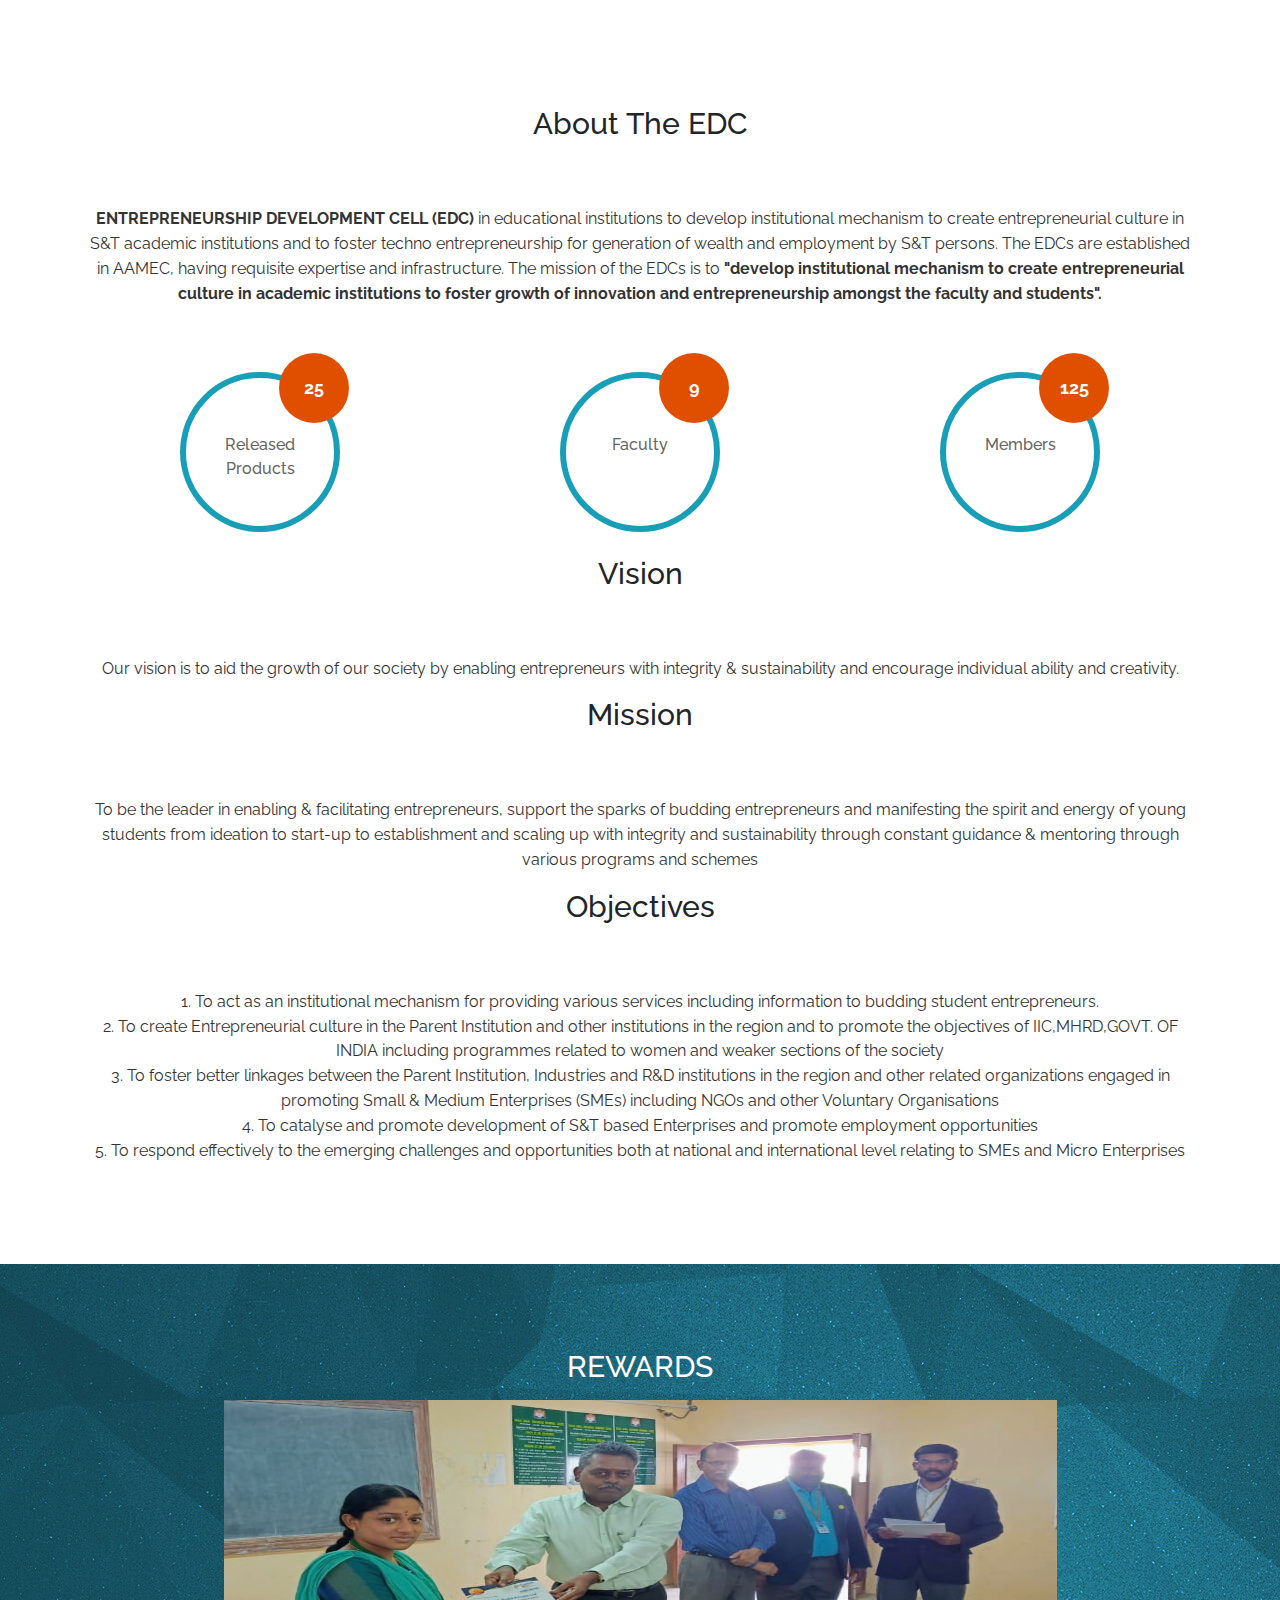
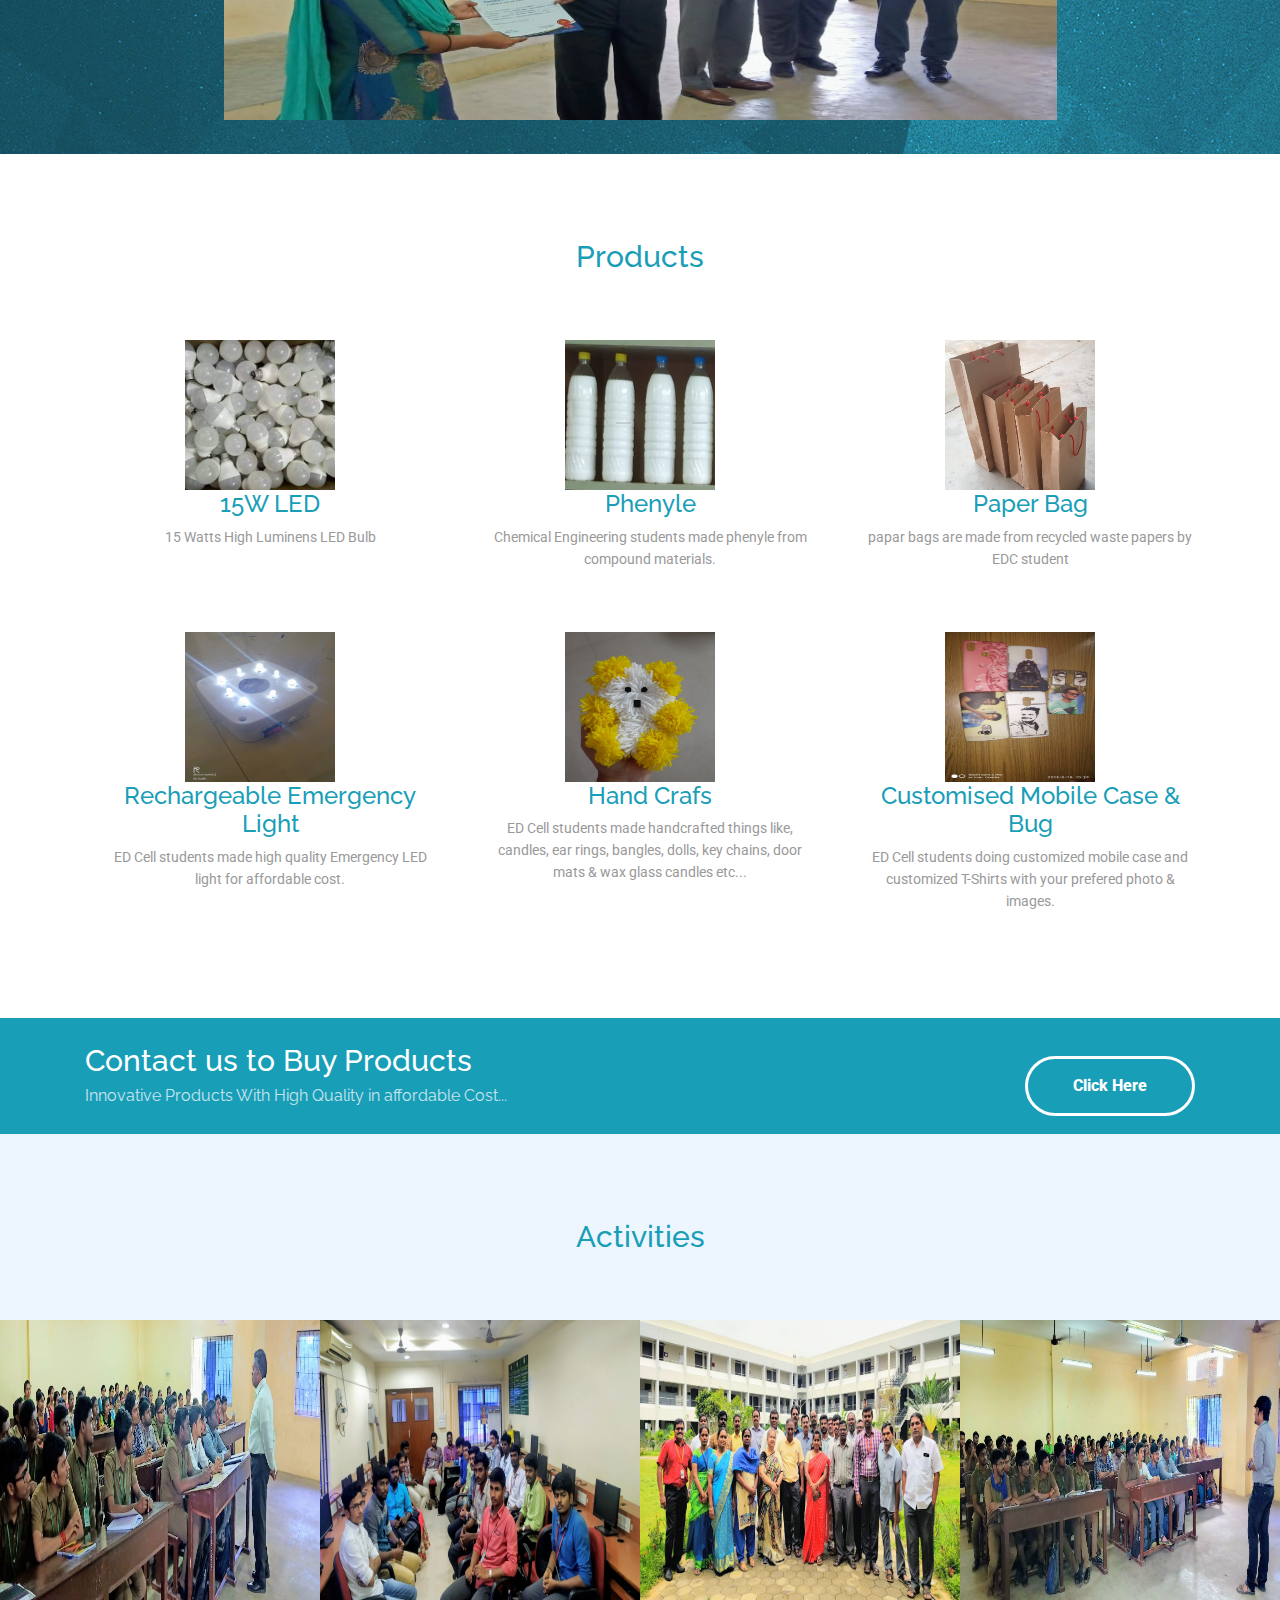
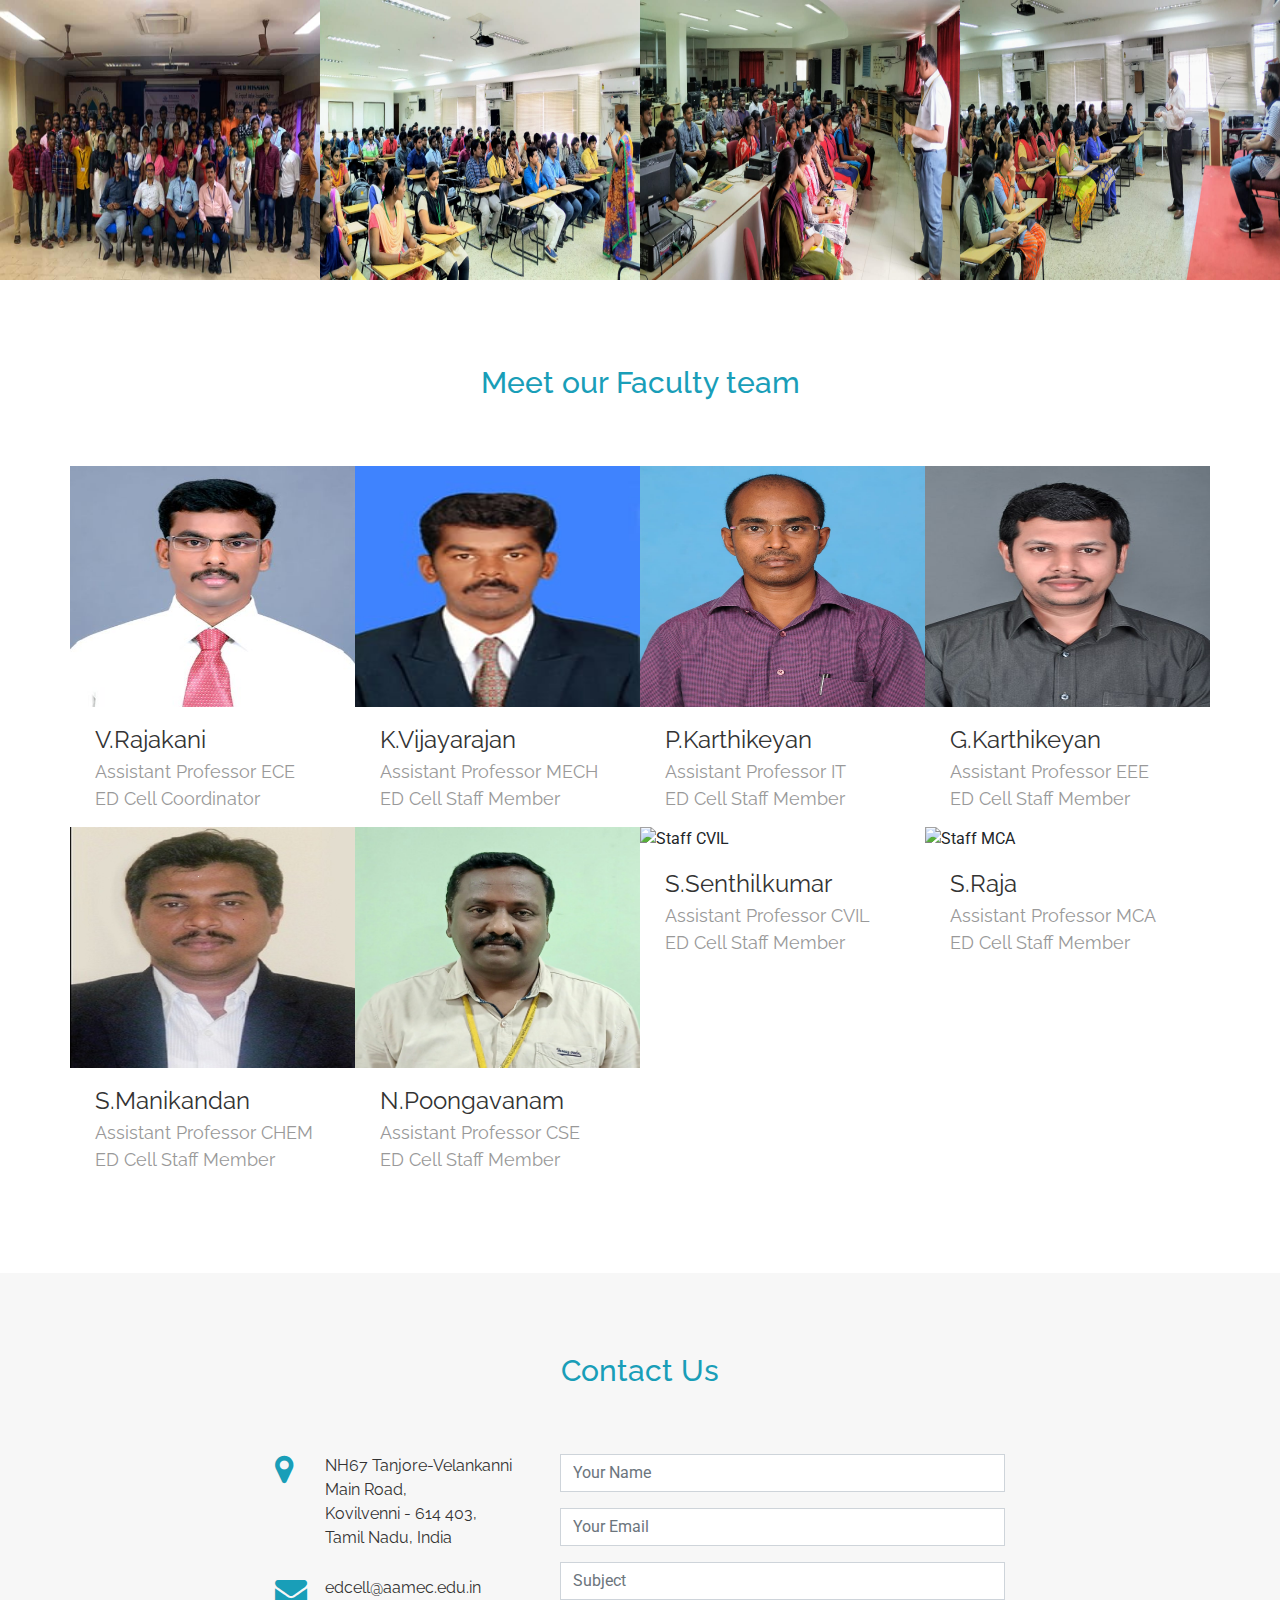
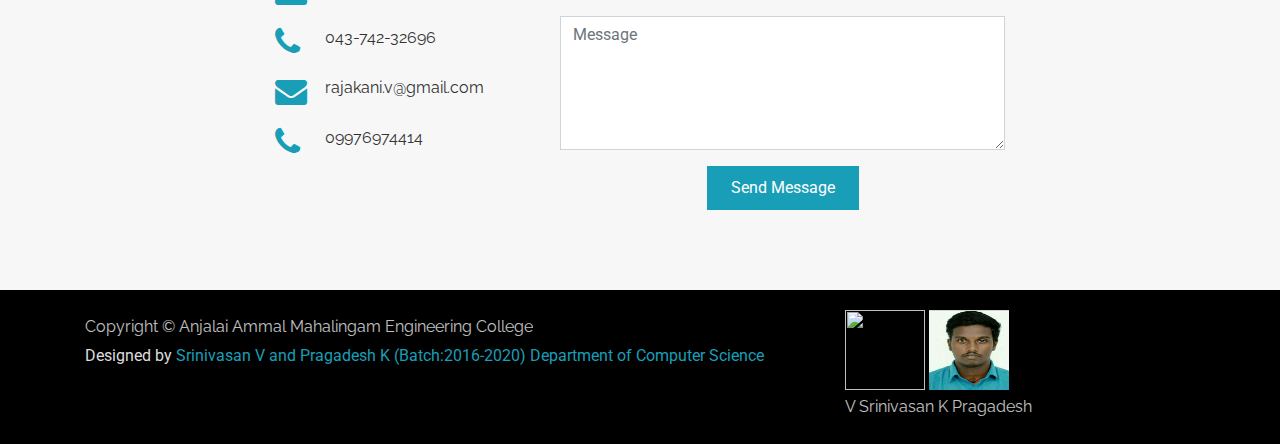
==== commit 3e54abc5: "Update index.html" ====
--- a/index.html
+++ b/index.html
@@ -72,6 +72,7 @@
 
       <nav id="nav-menu-container">
         <ul class="nav-menu">
+	  <li><a href="https://www.aamec.edu.in/index.php">Home</a></li>
           <li><a href="#about">About Us</a></li>
           <li><a href="#Products"> Products</a></li>
           <li><a href="#activities">Activities</a></li>
@@ -93,7 +94,7 @@
   <!-- About --><section class="about" id="about">
     <div class="container text-center">
       <h2>Principal's Message</h2>
-	    <p>We are immensely pleased to inform all that Entrepreneurship Development cell (EDC) is functioning effectively in our College.Thanks to the contribution by students,we,at EDC of AAMEC produce eco-friendly items using Waste materials and other products are also cost effective.<br><b>I Congratulate the EDC team to gain a grant success.</b> </p>
+	    <p>We are immensely pleased to inform all that Entrepreneurship Development cell (EDC) is functioning effectively in our College.Thanks to the contribution by students,we,at EDC of AAMEC produce many eco-friendly items using Waste materials and other products are also cost effective.<br>I Congratulate the EDC team to gain a grant success. </p>
       <img alt="" class="gadgets-img hidden-md-down" src="img/PRINCIPAL.png" height="150px" width="150px">
       <h2>
          Dr.S.N.Ramasamy<br>The Principal, AAMEC.  
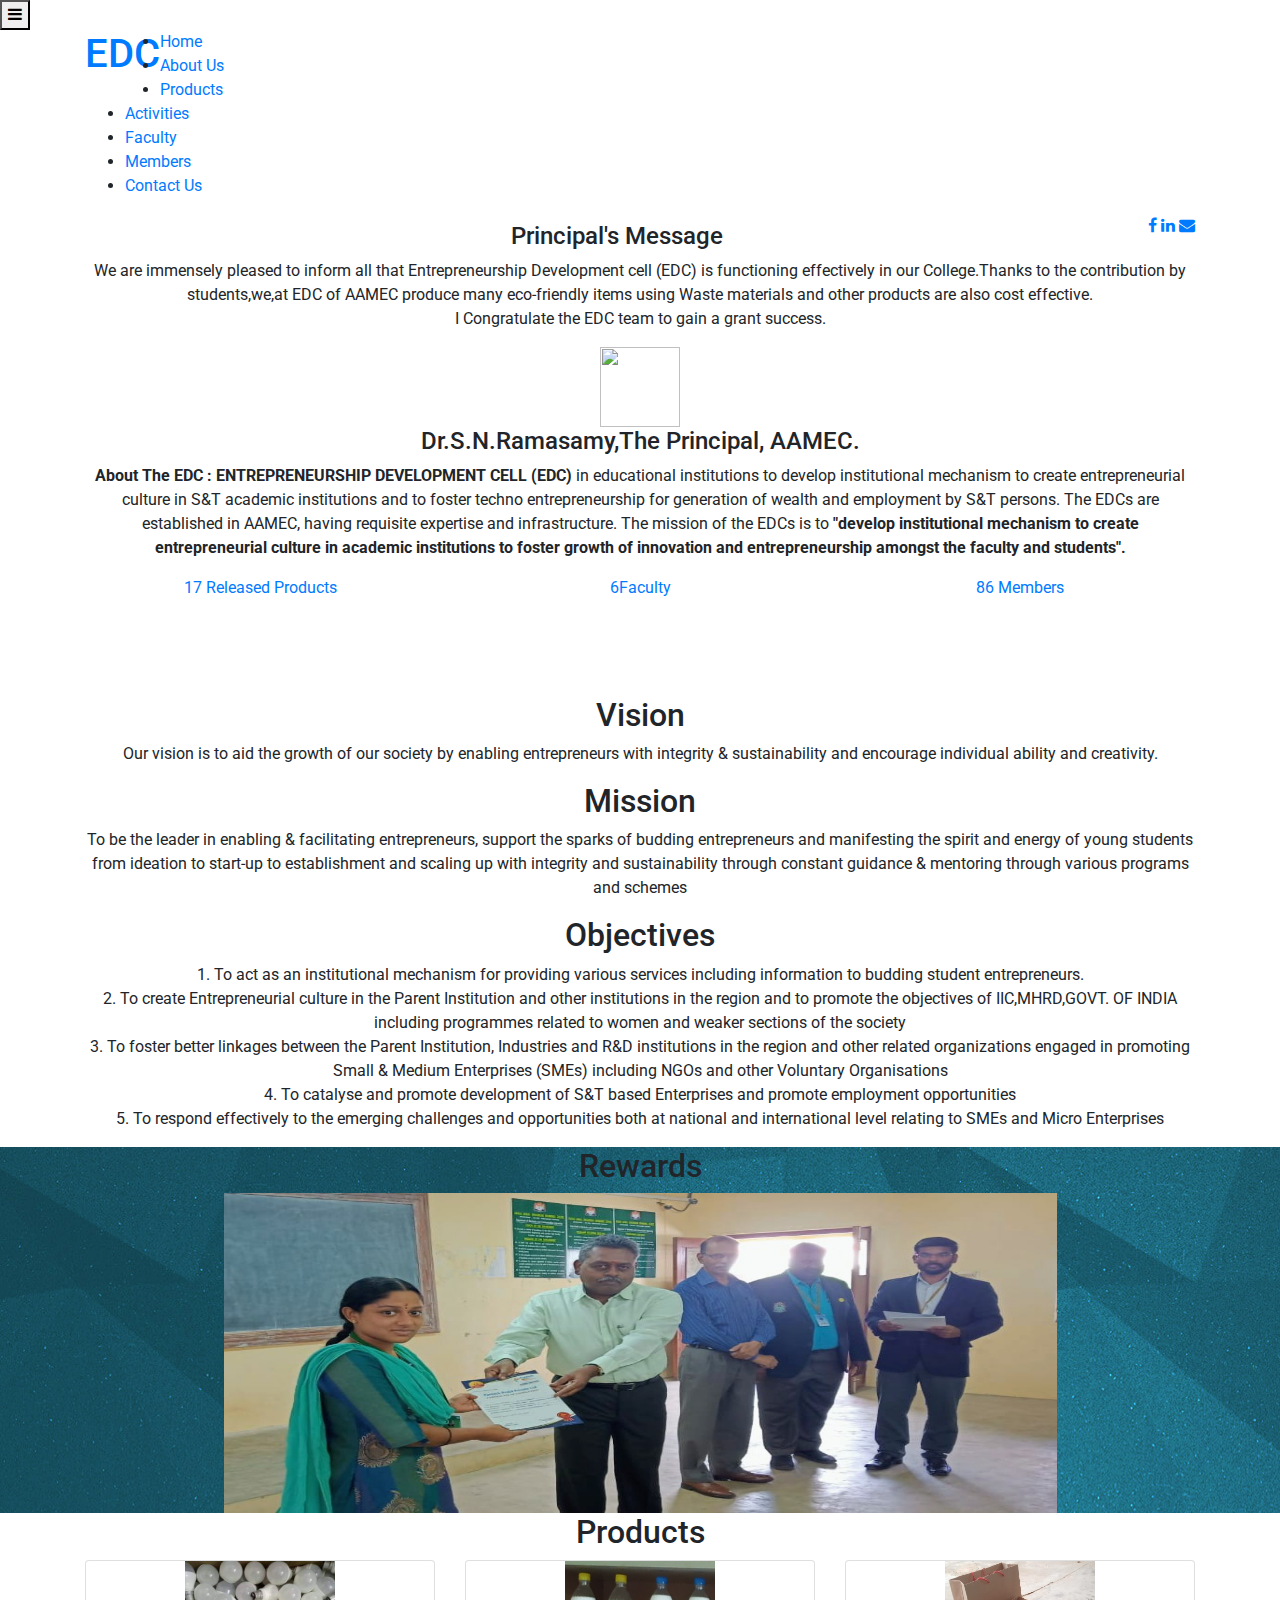
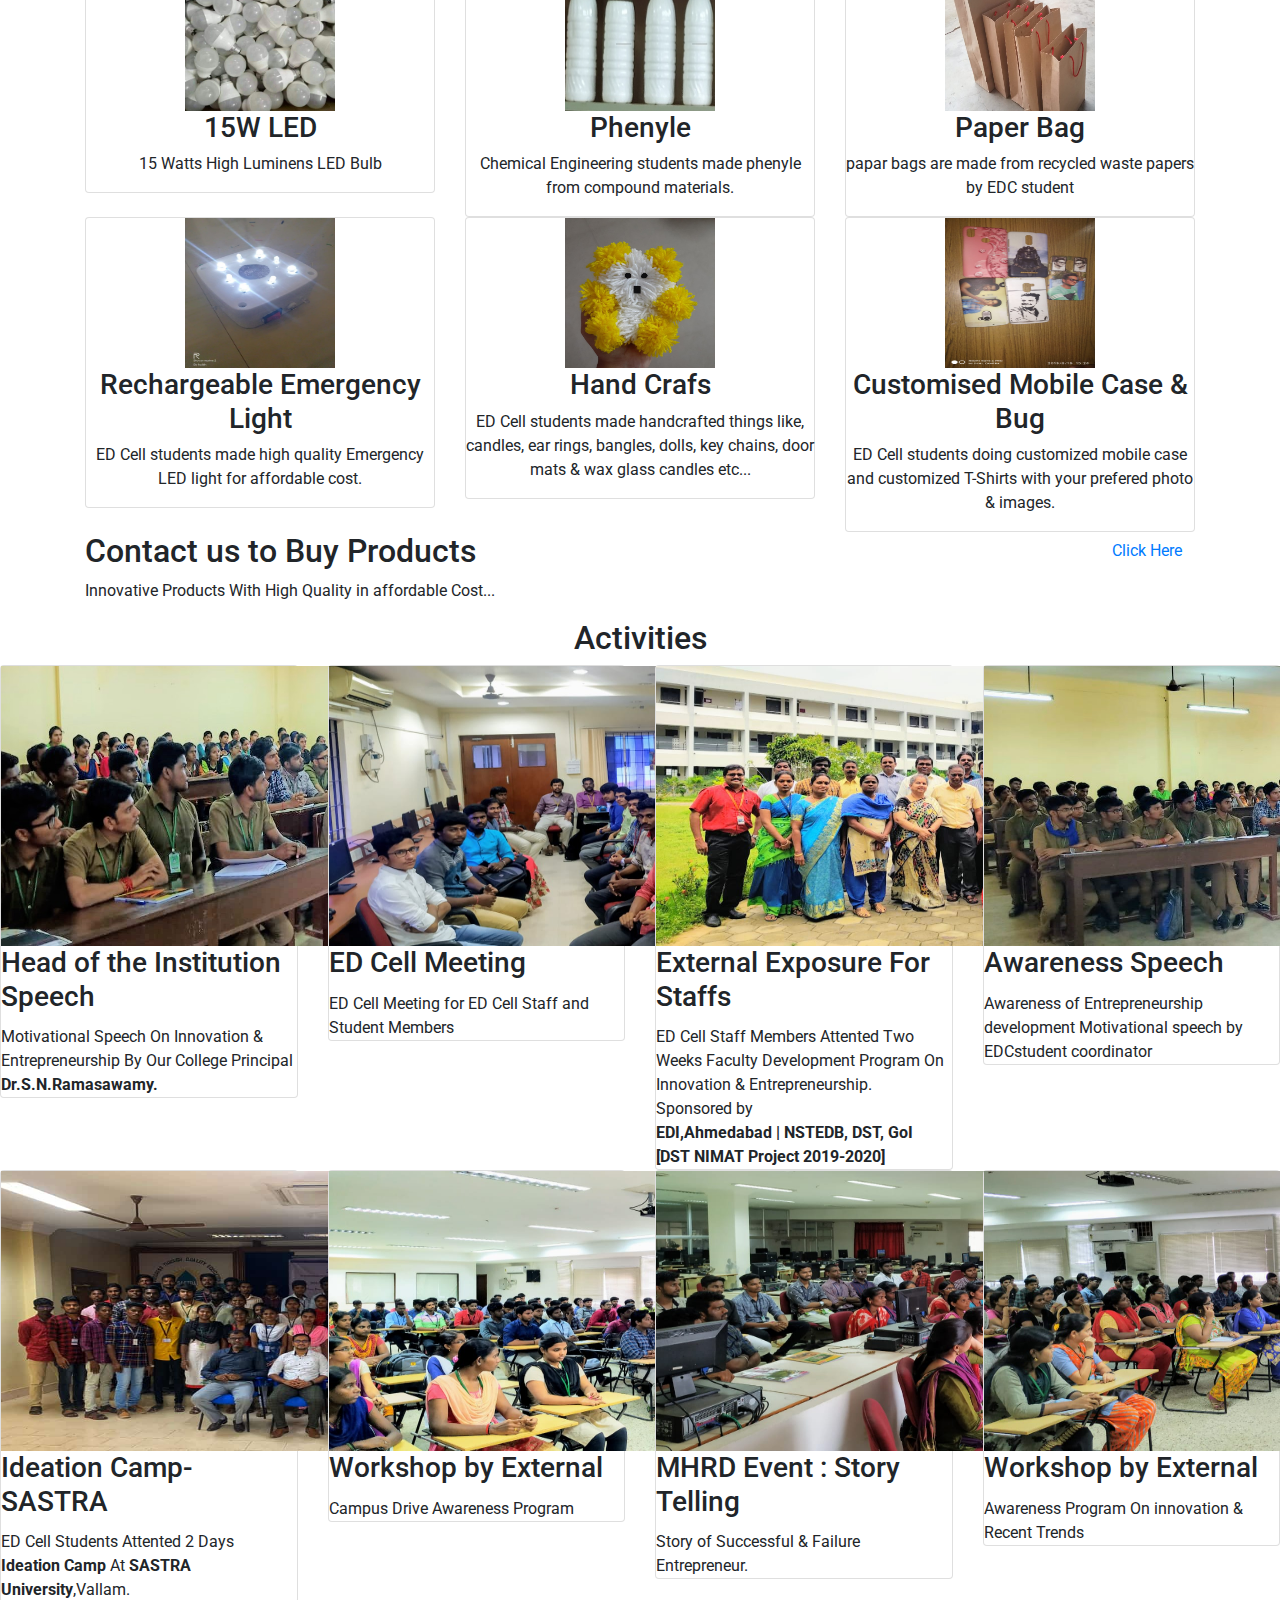
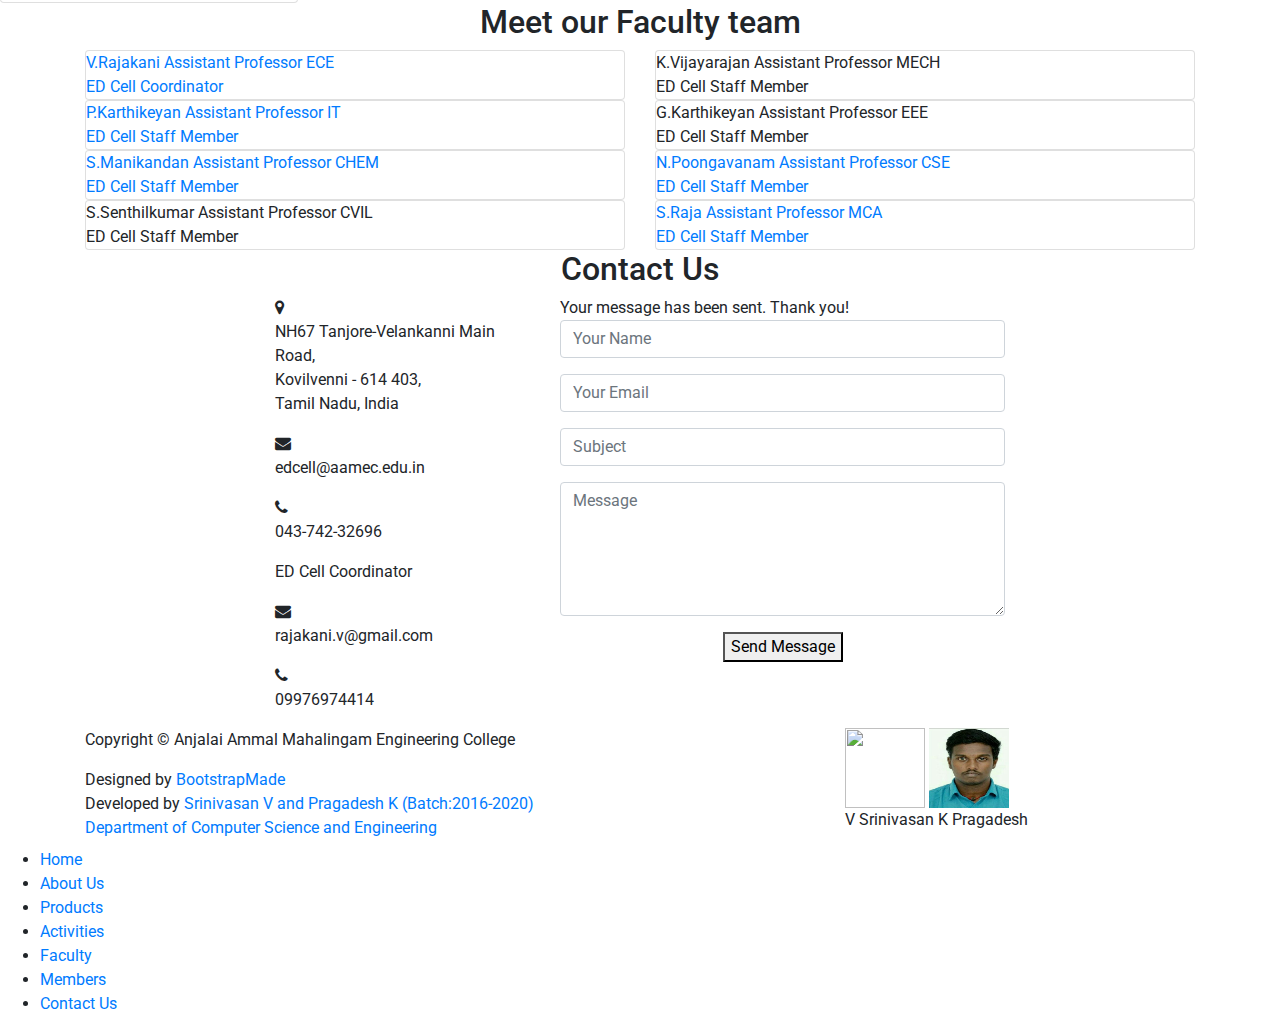
==== commit 026c881c: "Add files via upload" ====
--- a/index.html
+++ b/index.html
@@ -36,33 +36,8 @@
 
 <body>
   
-  <!-- Hero -->
-
-  <section class="hero">
-    <div class="container text-center">
-      <div class="row">
-        
-		<div class="col-md-12">
-          <a class="hero-brand" href="index.html" title="Home"><img alt="EDC Logo" src="img/logo.png" height="163px" width="163px"></a>
-        </div>
-      </div>
-
-      <div class="col-md-12">
-        <h1>
-           Anjalai Ammal Mahalingam Engineering College
-          </h1>
-
-        <p class="tagline">
-          Entrepreneurship Development Cell (EDC)
-        </p>
-        <a class="btn btn-full" href="#about">Get Started Now</a>
-      </div>
-    </div>
-
-  </section>
-  <!-- /Hero -->
-
-  <!-- Header -->
+  
+  <!-- Header --><sec class="about" id="about">
   <header id="header">
     <div class="container">
 
@@ -72,12 +47,12 @@
 
       <nav id="nav-menu-container">
         <ul class="nav-menu">
-	  <li><a href="https://www.aamec.edu.in/index.php">Home</a></li>
+		  <li><a href="https://www.aamec.edu.in/index.php">Home</a></li>
           <li><a href="#about">About Us</a></li>
           <li><a href="#Products"> Products</a></li>
           <li><a href="#activities">Activities</a></li>
           <li><a href="#team">Faculty </a></li>
-          <li><a href="EDC STUDENTS LIST.pdf"> Members</a></li>
+          <li><a href="EDC STUDENTS LIST.pdf" target="_blank"> Members</a></li>
             
           <li><a href="#contact">Contact Us</a></li>
         </ul>
@@ -85,32 +60,29 @@
       <!-- #nav-menu-container -->
 
       <nav class="nav social-nav pull-right d-none d-lg-inline">
-        <a href="#"></a> <a href="https://www.facebook.com/AAMEC-EDC-2019-116481949732434/" target="_blank"><i class="fa fa-facebook"></i></a> <a href="#"><i class="fa fa-linkedin"></i></a> <a href="#"><i class="fa fa-envelope"></i></a>
+        <a href="#"></a> <a href="https://www.facebook.com/AAMEC-EDC-2019-116481949732434/"><i class="fa fa-facebook"></i></a> <a href="#"><i class="fa fa-linkedin"></i></a> <a href="#"><i class="fa fa-envelope"></i></a>
       </nav>
     </div>
   </header>
   <!-- #header -->
-
-  <!-- About --><section class="about" id="about">
+  <!-- About -->
+  
+    <div class="container text-center"><br>
+      <h4>Principal's Message</h4>
+	  <p>We are immensely pleased to inform all that Entrepreneurship Development cell (EDC) is functioning effectively in our College.Thanks to the contribution by students,we,at EDC of AAMEC produce many eco-friendly items using Waste materials and other products are also cost effective.<br>I Congratulate the EDC team to gain a grant success. </p>
+      <img alt=""  src="img/PRINCIPAL.png" height="80px" width="80px">
+      <h4>
+         Dr.S.N.Ramasamy,The Principal, AAMEC.  
+		  </h4>
+    </div>
+  
+  
+
+  
     <div class="container text-center">
-      <h2>Principal's Message</h2>
-	    <p>We are immensely pleased to inform all that Entrepreneurship Development cell (EDC) is functioning effectively in our College.Thanks to the contribution by students,we,at EDC of AAMEC produce many eco-friendly items using Waste materials and other products are also cost effective.<br>I Congratulate the EDC team to gain a grant success. </p>
-      <img alt="" class="gadgets-img hidden-md-down" src="img/PRINCIPAL.png" height="150px" width="150px">
-      <h2>
-         Dr.S.N.Ramasamy<br>The Principal, AAMEC.  
-		  </h2>
-    </div>
-  </section>
-  
-
-  <section class="about" >
-    <div class="container text-center">
-      <h2>
-          About The EDC
-		  </h2>
-
+      
       <p>
-        <strong>ENTREPRENEURSHIP DEVELOPMENT CELL (EDC) </strong>in educational institutions to develop institutional mechanism to create entrepreneurial culture in S&T academic institutions and to foster techno entrepreneurship for generation of wealth and employment by S&T persons. The EDCs are established in AAMEC, having requisite expertise and infrastructure. The mission of the EDCs is to <strong>"develop institutional mechanism to create entrepreneurial culture in academic institutions to foster growth of innovation and entrepreneurship amongst the faculty and students".</strong>
+        <strong>About The EDC : ENTREPRENEURSHIP DEVELOPMENT CELL (EDC) </strong>in educational institutions to develop institutional mechanism to create entrepreneurial culture in S&T academic institutions and to foster techno entrepreneurship for generation of wealth and employment by S&T persons. The EDCs are established in AAMEC, having requisite expertise and infrastructure. The mission of the EDCs is to <strong>"develop institutional mechanism to create entrepreneurial culture in academic institutions to foster growth of innovation and entrepreneurship amongst the faculty and students".</strong>
       </p>
 
       <div class="row stats-row">
@@ -134,14 +106,14 @@
           </div></a>
         </div>
       </div>
-	 <br><h2>Vision</h2><p>Our vision is to aid the growth of our society by enabling entrepreneurs with integrity & sustainability and encourage individual ability and creativity.</p>
+	 <br><br><br><br><h2>Vision</h2><p>Our vision is to aid the growth of our society by enabling entrepreneurs with integrity & sustainability and encourage individual ability and creativity.</p>
 	 <h2>Mission</h2><p>To be the leader in enabling & facilitating entrepreneurs, support the sparks of budding entrepreneurs and manifesting the spirit and energy of young students from ideation to start-up to establishment and scaling up with integrity and sustainability through constant guidance & mentoring through various programs and schemes</p>
      <h2>Objectives</h2><p>1. To act as an institutional mechanism for providing various services including information to budding student entrepreneurs.
 <br>2. To create Entrepreneurial culture in the Parent Institution and other institutions in the region and to promote the objectives of IIC,MHRD,GOVT. OF INDIA including programmes related to women and weaker sections of the society
 <br>3. To foster better linkages between the Parent Institution, Industries and R&D institutions in the region and other related organizations engaged in promoting Small & Medium Enterprises (SMEs) including NGOs and other Voluntary Organisations
 <br>4. To catalyse and promote development of S&T based Enterprises and promote employment opportunities<br>5. To respond effectively to the emerging challenges and opportunities both at national and international level relating to SMEs and Micro Enterprises</p>
    </div>
-  </section>
+  </sec>
   <!-- /About -->
   <!-- Parallax -->
 
@@ -466,77 +438,80 @@
         </h2>
 
       <div class="row">
-        <div class="col-sm-3 col-xs-6">
-          <div class="card card-block">
-        <img alt="" class="team-img" src="img/staffece.jpeg"height="241px" width="273px">
-              <div class="card-title-wrap">
+       <div class="col-sm-6 col-xs-6">
+          <div class="card card-block">
+        <!--<img alt="" class="team-img" src="img/staffece.jpeg"height="241px" width="273px">-->
+              <a href="https://www.aamec.edu.in/images/pdf/ECEFacultyProfile/9.%20V.%20Rajakani.pdf" target="_blank"><div class="card-title-wrap">
                 <span class="card-title">V.Rajakani</span> <span class="card-text">Assistant Professor ECE<br>ED Cell Coordinator</span>
-              </div>
+              </div></a>
 		  </div>
       </div>
 
-      <div class="col-sm-3 col-xs-6">
+      <div class="col-sm-6 col-xs-6">
         <div class="card card-block">
- <img alt="" class="team-img" src="img/staffmech.jpeg"height="241px" width="273px">
+ <!--<img alt="" class="team-img" src="img/staffmech.jpeg"height="241px" width="273px">-->
               <div class="card-title-wrap">
                 <span class="card-title">K.Vijayarajan</span> <span class="card-text">Assistant Professor MECH<br>ED Cell Staff Member</span>
-              </div> 
+              </div>
 		</div>
-      </div>
-<div class="col-sm-3 col-xs-6">
-          <div class="card card-block">
-            <img alt="" class="team-img" src="img/staffit.jpeg" height="241px" width="273px">
-              <div class="card-title-wrap">
+      </div> </div>
+	  <div class="row">
+      <div class="col-sm-6 col-xs-6">
+          <div class="card card-block">
+            <!--<img alt="" class="team-img" src="img/staffit.jpeg" height="241px" width="273px">-->
+              <a href="https://www.aamec.edu.in/images/pdf/ITFacultyProfile/P.Karthikeyan.pdf" target="_blank"><div class="card-title-wrap">
                 <span class="card-title">P.Karthikeyan</span> <span class="card-text">Assistant Professor IT<br>ED Cell Staff Member</span>
-              </div>
+              </div></a>
               
         </div>
       </div>
     
 
-    <div class="col-sm-3 col-xs-6">
+    <div class="col-sm-6 col-xs-6">
       <div class="card card-block">
-         <img alt="" class="team-img" src="img/staffeee.jpeg" height="241px" width="273px">
+         <!--<img alt="" class="team-img" src="img/staffeee.jpeg" height="241px" width="273px">-->
               <div class="card-title-wrap">
                 <span class="card-title">G.Karthikeyan </span> <span class="card-text">Assistant Professor EEE<br>ED Cell Staff Member</span>
               </div>           
     </div>
     </div>
     </div>
+	
 	<div class="row">
-	<div class="col-sm-3 col-xs-6">
+	<div class="col-sm-6 col-xs-6">
       <div class="card card-block">
-	  <img alt="" class="team-img" src="img/staffchem.jpeg" height="241px" width="273px">
-              <div class="card-title-wrap">
+	  <!--<img alt="" class="team-img" src="img/staffchem.jpeg" height="241px" width="273px">-->
+              <a href="https://www.aamec.edu.in/images/pdf/CHEFacultyProfiles/7.%20Manikandan.pdf" target="_blank"><div class="card-title-wrap">
                 <span class="card-title">S.Manikandan </span> <span class="card-text">Assistant Professor CHEM<br>ED Cell Staff Member</span>
-              </div> 
+              </div></a> 
       </div>
     </div>
 	 
          
-	  <div class="col-sm-3 col-xs-6">
+	  <div class="col-sm-6 col-xs-6">
         <div class="card card-block">
-          <img alt="" class="team-img" src="img/staffcse.jpeg" height="241px" width="273px">
-              <div class="card-title-wrap">
+          <!--<img alt="" class="team-img" src="img/staffcse.jpeg" height="241px" width="273px">-->
+              <a href="https://www.aamec.edu.in/images/pdf/CSEFacultyProfile/Mr.N.POONGAVANAM.pdf" target="_blank"><div class="card-title-wrap">
                 <span class="card-title">N.Poongavanam</span> <span class="card-text">Assistant Professor CSE<br>ED Cell Staff Member</span>
-              </div> 
+              </div></a> 
       </div>
     </div> 
-    <div class="col-sm-3 col-xs-6">
+      </div><div class="row">
+	<div class="col-sm-6 col-xs-6">
       <div class="card card-block">
-        <img alt="Staff CVIL" class="team-img" src="img/staffcvil.jpg">
+        <!--<img alt="Staff CVIL" class="team-img" src="img/staffcvil.jpg">-->
               <div class="card-title-wrap">
                 <span class="card-title">S.Senthilkumar</span> <span class="card-text">Assistant Professor CVIL<br>ED Cell Staff Member</span>
               </div>              
     </div>
     </div>
 
-    <div class="col-sm-3 col-xs-6">
+    <div class="col-sm-6 col-xs-6">
       <div class="card card-block">
-        <img alt="Staff MCA" class="team-img" src="img/staffmca.jpg">
-              <div class="card-title-wrap">
+        <!--<img alt="Staff MCA" class="team-img" src="img/staffmca.jpg">-->
+              <a href="https://www.aamec.edu.in/images/pdf/RRA.pdf" target="_blank"><div class="card-title-wrap">
                 <span class="card-title">S.Raja</span> <span class="card-text">Assistant Professor MCA<br>ED Cell Staff Member</span>
-              </div>             
+              </div></a>             
     </div>
     </div>
     </div>
@@ -573,7 +548,9 @@
               <p>043-742-32696</p>
                             </div>
 							<div>
+							<p>ED Cell Coordinator</p>
               <i class="fa fa-envelope"></i>
+		
               <p>rajakani.v@gmail.com</p>
             </div>
 
@@ -632,7 +609,7 @@
                 Licensing information: https://bootstrapmade.com/license/
                 Purchase the pro version with working PHP/AJAX contact form: https://bootstrapmade.com/buy/?theme=Bell
               -->
-             Designed by <a href="#">Srinivasan V  and Pragadesh K (Batch:2016-2020) Department of Computer Science</a>
+             Designed by <a href="https://bootstrapmade.com/">BootstrapMade</a><br> Developed by <a href="#">Srinivasan V  and Pragadesh K (Batch:2016-2020) <br>Department of Computer Science and Engineering</a>
             </div>
           </div>
 
